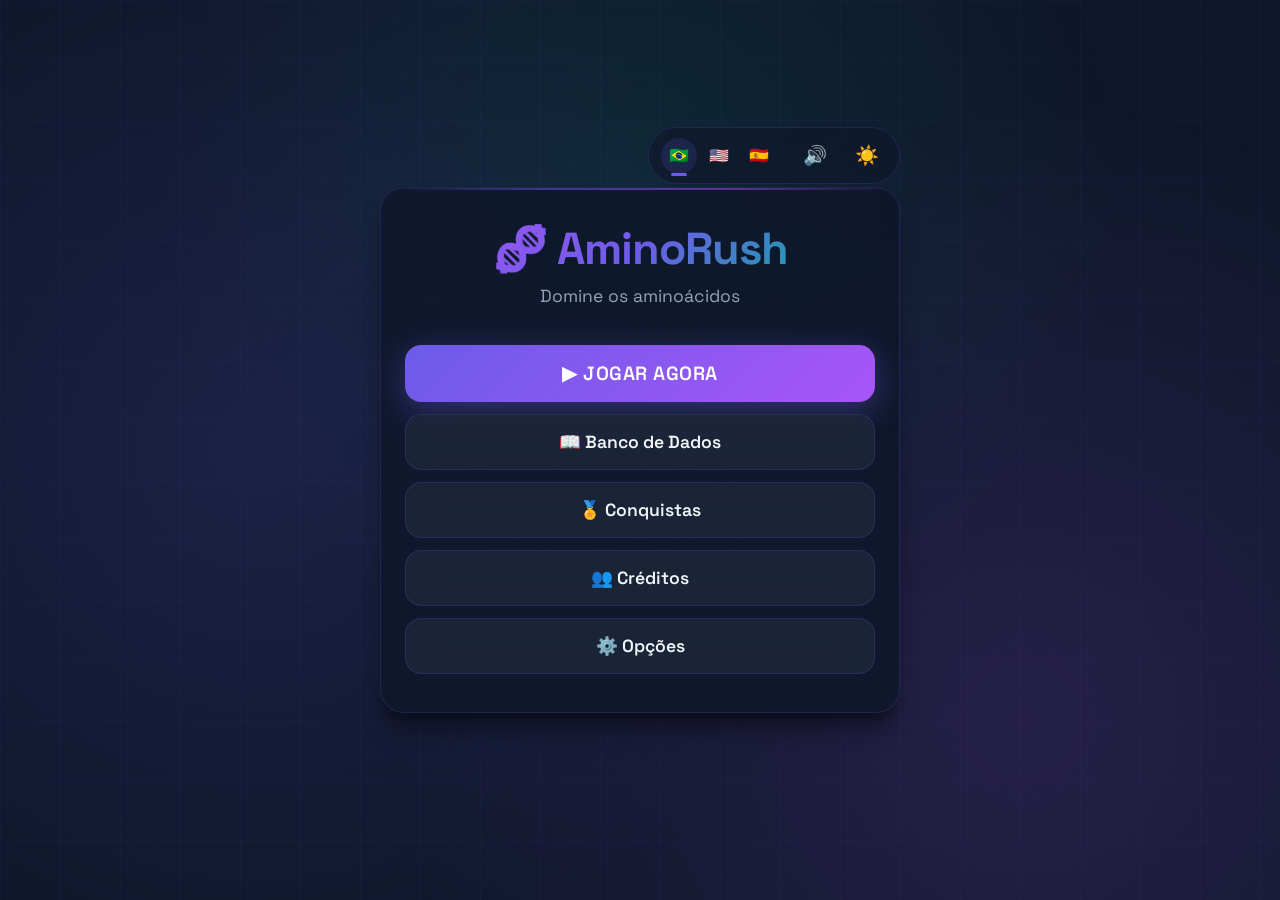
==== Aminorush.html @ 1cd0d172 "Add files via upload" ====
<!DOCTYPE html>
<html lang="pt-BR" data-theme="dark">
<head>
	<meta charset="UTF-8">
	<meta name="viewport" content="width=device-width, initial-scale=1.0">
	<title>AminoRush - Ultimate Edition</title>
	<style>
    	@import url('https://fonts.googleapis.com/css2?family=Space+Grotesk:wght@300;400;500;600;700&family=JetBrains+Mono:wght@400;500;700&display=swap');

    	:root {
        	--blue: #6C5CE7;
        	--green: #00B894;
        	--red: #FF6B6B;
        	--purple: #A855F7;
        	--orange: #F59E0B;
        	--gray-light: #1E293B;
        	--gray: #94A3B8;
        	--dark: #F1F5F9;
        	--white: #0F172A;
        	--bg-grad-1: #0F172A;
        	--bg-grad-2: #1E1B4B;
        	--shadow: 0 4px 6px -1px rgba(0, 0, 0, 0.3), 0 2px 4px -2px rgba(0, 0, 0, 0.2);
        	--shadow-lg: 0 20px 25px -5px rgba(0, 0, 0, 0.4), 0 10px 10px -5px rgba(0, 0, 0, 0.3);
        	--radius: 24px;
        	--radius-sm: 16px;
        	--transition: all 0.3s cubic-bezier(0.4, 0, 0.2, 1);
        	--neon-glow: 0 0 20px rgba(108, 92, 231, 0.3);
    	}

    	[data-theme="light"] {
        	--gray-light: #F1F5F9;
        	--gray: #64748B;
        	--dark: #1E293B;
        	--white: #FFFFFF;
        	--bg-grad-1: #EFF6FF;
        	--bg-grad-2: #F5F3FF;
        	--shadow: 0 4px 6px -1px rgba(0, 0, 0, 0.1), 0 2px 4px -2px rgba(0, 0, 0, 0.06);
        	--shadow-lg: 0 20px 25px -5px rgba(0, 0, 0, 0.1), 0 10px 10px -5px rgba(0, 0, 0, 0.04);
        	--neon-glow: 0 0 20px rgba(108, 92, 231, 0.15);
    	}

    	* { margin: 0; padding: 0; box-sizing: border-box; }

    	body {
        	font-family: 'Space Grotesk', 'Inter', system-ui, sans-serif;
        	background: var(--bg-grad-1);
        	min-height: 100vh;
        	display: flex;
        	align-items: center;
        	justify-content: center;
        	padding: 20px;
        	color: var(--dark);
        	-webkit-tap-highlight-color: transparent;
        	user-select: none;
        	overflow-x: hidden;
        	transition: background 0.5s ease;
        	position: relative;
    	}

    	body::before {
        	content: '';
        	position: fixed;
        	top: 0; left: 0; width: 100%; height: 100%;
        	background:
            	radial-gradient(circle at 20% 50%, rgba(108, 92, 231, 0.15) 0%, transparent 50%),
            	radial-gradient(circle at 80% 80%, rgba(168, 85, 247, 0.15) 0%, transparent 50%),
            	radial-gradient(circle at 50% 20%, rgba(0, 184, 148, 0.1) 0%, transparent 50%);
        	z-index: -1;
        	transform: translateZ(0);
    	}

    	.bg-pattern {
        	position: fixed;
        	top: 0; left: 0; width: 100%; height: 100%;
        	z-index: -1;
        	background-image:
            	linear-gradient(rgba(108, 92, 231, 0.05) 1px, transparent 1px),
            	linear-gradient(90deg, rgba(108, 92, 231, 0.05) 1px, transparent 1px);
        	background-size: 60px 60px;
        	animation: patternMove 20s linear infinite;
        	will-change: transform;
        	transform: translateZ(0);
    	}

    	@keyframes patternMove {
        	0% { transform: translate3d(0, 0, 0); }
        	100% { transform: translate3d(60px, 60px, 0); }
    	}

    	.container { width: 100%; max-width: 520px; position: relative; z-index: 1; }

    	.global-controls {
        	position: absolute; top: -60px; right: 0; display: flex; gap: 12px; z-index: 10; align-items: center;
        	-webkit-backdrop-filter: blur(16px);
        	backdrop-filter: blur(16px);
        	padding: 8px 12px; border-radius: 40px;
        	background: rgba(15, 23, 42, 0.6);
        	border: 1px solid rgba(108, 92, 231, 0.2);
        	transform: translateZ(0);
    	}

    	[data-theme="light"] .global-controls { background: rgba(255, 255, 255, 0.8); border: 1px solid rgba(108, 92, 231, 0.15); }
    	.lang-controls { display: flex; gap: 4px; margin-right: 6px; }

    	.ctrl-btn {
        	background: transparent; border: none; padding: 8px; border-radius: 50%;
        	cursor: pointer; font-size: 1.2rem; transition: var(--transition);
        	display: flex; align-items: center; justify-content: center; position: relative; color: var(--dark);
        	will-change: transform;
    	}

    	.ctrl-btn:hover { background: rgba(108, 92, 231, 0.2); transform: scale(1.1); }
    	.ctrl-btn:active { transform: scale(0.95); }
    	.lang-btn { font-size: 1rem; width: 36px; height: 36px; color: var(--gray); padding: 0; line-height: 1; border-radius: 50%; position: relative; }
    	.lang-btn.active { color: var(--blue); background: rgba(108, 92, 231, 0.15); font-weight: 700; }
    	.lang-btn.active::after {
        	content: ''; position: absolute; bottom: -2px; left: 50%; transform: translateX(-50%);
        	width: 16px; height: 3px; background: var(--blue); border-radius: 2px;
    	}

    	.screen { display: none; will-change: transform, opacity; }
    	.screen.active { display: block; animation: fadeSlideIn 0.4s cubic-bezier(0.16, 1, 0.3, 1) forwards; }

    	@keyframes fadeSlideIn {
        	from { opacity: 0; transform: translate3d(0, 30px, 0) scale(0.95); }
        	to { opacity: 1; transform: translate3d(0, 0, 0) scale(1); }
    	}

    	@keyframes pulse { 0%, 100% { transform: scale(1); } 50% { transform: scale(1.03); } }
    	@keyframes shake { 0%, 100% { transform: translateX(0); } 25% { transform: translateX(-8px); } 75% { transform: translateX(8px); } }
    	@keyframes popIn { 0% { transform: scale(0.8); opacity: 0; } 70% { transform: scale(1.05); } 100% { transform: scale(1); opacity: 1; } }
    	@keyframes comboFlash { 0%, 100% { transform: scale(1); filter: brightness(1); } 50% { transform: scale(1.2); filter: brightness(1.4); } }
    	@keyframes floatUp { 0% { opacity: 1; transform: translate3d(0, 0, 0) scale(1); } 100% { opacity: 0; transform: translate3d(0, -80px, 0) scale(1.5); } }
   	 
    	@keyframes dangerShake {
        	0%, 100% { transform: translate3d(0, 0, 0); }
        	20% { transform: translate3d(-2px, 2px, 0); }
        	40% { transform: translate3d(2px, -2px, 0); }
        	60% { transform: translate3d(-2px, -2px, 0); }
        	80% { transform: translate3d(2px, 2px, 0); }
    	}

    	.danger-mode {
        	animation: dangerShake 0.4s infinite !important;
        	border: 2px solid rgba(255, 107, 107, 0.5) !important;
        	box-shadow: 0 0 30px rgba(255, 107, 107, 0.4) !important;
    	}

    	@keyframes radarPulse {
        	0%, 100% { box-shadow: 0 0 15px var(--orange); border-color: var(--orange); }
        	50% { box-shadow: 0 0 30px var(--orange); border-color: #F59E0B; background: rgba(245, 158, 11, 0.2); }
    	}
    	.radar-glow {
        	animation: radarPulse 1s infinite !important;
        	border-color: var(--orange) !important;
        	color: var(--orange) !important;
        	z-index: 10;
    	}

    	.card {
        	background: rgba(15, 23, 42, 0.85);
        	-webkit-backdrop-filter: blur(16px);
        	backdrop-filter: blur(16px);
        	border: 1px solid rgba(108, 92, 231, 0.2);
        	border-radius: var(--radius);
        	padding: 32px 24px;
        	box-shadow: var(--shadow-lg);
        	text-align: center;
        	transition: var(--transition);
        	position: relative;
        	overflow: hidden;
        	transform: translateZ(0);
    	}

    	[data-theme="light"] .card { background: rgba(255, 255, 255, 0.85); border: 1px solid rgba(108, 92, 231, 0.1); }

    	.card::before {
        	content: ''; position: absolute; top: 0; left: 0; right: 0; height: 2px;
        	background: linear-gradient(90deg, transparent, var(--blue), var(--purple), transparent);
        	opacity: 0.5;
    	}

    	.card h1 {
        	font-size: 2.8rem; font-weight: 700; margin-bottom: 8px;
        	background: linear-gradient(135deg, #A855F7, #6C5CE7, #00B894);
        	-webkit-background-clip: text; -webkit-text-fill-color: transparent;
        	background-clip: text; letter-spacing: -1px;
    	}

    	.level-indicator {
        	display: inline-block; padding: 8px 20px; border-radius: 50px; font-weight: 700; font-size: 0.8rem;
        	margin-bottom: 16px; letter-spacing: 1px; text-transform: uppercase;
        	-webkit-backdrop-filter: blur(10px); backdrop-filter: blur(10px); border: 1px solid rgba(108, 92, 231, 0.3);
    	}

    	.btn {
        	display: inline-flex; flex-direction: column; align-items: center; justify-content: center; gap: 6px;
        	padding: 16px 24px; border: none; border-radius: var(--radius-sm); font-size: 1.1rem; font-weight: 600;
        	cursor: pointer; transition: var(--transition); width: 100%; margin: 6px 0; color: #fff;
        	position: relative; overflow: hidden; font-family: 'Space Grotesk', sans-serif;
        	will-change: transform, box-shadow;
    	}

    	.btn::before {
        	content: ''; position: absolute; top: 50%; left: 50%; width: 150%; padding-top: 150%;
        	border-radius: 50%; background: rgba(255, 255, 255, 0.15);
        	transform: translate(-50%, -50%) scale(0); opacity: 0;
        	transition: transform 0.4s ease-out, opacity 0.4s ease-out;
        	pointer-events: none;
    	}
    	.btn:active::before { transform: translate(-50%, -50%) scale(1); opacity: 1; transition: 0s; }
    	.btn:active { transform: scale(0.97); }

    	.btn-primary { background: linear-gradient(135deg, #6C5CE7, #A855F7); box-shadow: 0 8px 32px rgba(108, 92, 231, 0.4); font-size: 1.2rem; flex-direction: row; letter-spacing: 0.5px; }
    	.btn-primary:hover { box-shadow: 0 12px 40px rgba(108, 92, 231, 0.6); transform: translateY(-2px); }

    	.btn-secondary { background: rgba(30, 41, 59, 0.8); -webkit-backdrop-filter: blur(16px); backdrop-filter: blur(16px); color: var(--dark); border: 1px solid rgba(108, 92, 231, 0.2); flex-direction: row; }
    	[data-theme="light"] .btn-secondary { background: rgba(241, 245, 249, 0.8); border: 1px solid rgba(108, 92, 231, 0.15); }
    	.btn-secondary:hover { border-color: var(--blue); background: rgba(108, 92, 231, 0.1); box-shadow: var(--neon-glow); }

    	.btn-danger-outline { background: rgba(30, 41, 59, 0.6); -webkit-backdrop-filter: blur(16px); backdrop-filter: blur(16px); color: #FF6B6B; border: 1px solid rgba(255, 107, 107, 0.2); flex-direction: row; }
    	[data-theme="light"] .btn-danger-outline { background: rgba(241, 245, 249, 0.8); border: 1px solid rgba(255, 107, 107, 0.2); }
    	.btn-danger-outline:hover { border-color: #FF6B6B; background: rgba(255, 107, 107, 0.1); box-shadow: 0 0 20px rgba(255, 107, 107, 0.2); transform: translateY(-2px); }

    	.btn-success { background: linear-gradient(135deg, #00B894, #00A381); box-shadow: 0 8px 32px rgba(0, 184, 148, 0.4); flex-direction: row; }
    	.btn-success:hover { box-shadow: 0 12px 40px rgba(0, 184, 148, 0.6); transform: translateY(-2px); }

    	.btn-small { padding: 12px 24px; font-size: 0.9rem; max-width: 200px; flex-direction: row; }
   	 
    	.btn-mode-nom { background: linear-gradient(135deg, #38bdf8, var(--blue)); box-shadow: 0 8px 32px rgba(108, 92, 231, 0.4); }
    	.btn-mode-prop { background: linear-gradient(135deg, #4ade80, var(--green)); box-shadow: 0 8px 32px rgba(34, 197, 94, 0.4); }
    	.btn-mode-struc { background: linear-gradient(135deg, #A855F7, #D946EF); box-shadow: 0 8px 32px rgba(168, 85, 247, 0.4); }
    	.btn-mode-mixed { background: linear-gradient(135deg, #F59E0B, #D97706); box-shadow: 0 8px 32px rgba(245, 158, 11, 0.4); }
    	.btn-mode-arcade { background: linear-gradient(135deg, #FF6B6B, #E11D48); box-shadow: 0 8px 32px rgba(225, 29, 72, 0.4); }
   	 
    	.mode-desc { font-size: 0.75rem; font-weight: 400; opacity: 0.8; letter-spacing: 0.3px; }

    	.btn-grid { display: grid; grid-template-columns: 1fr 1fr; gap: 12px; margin-top: 16px; }
    	.btn-grid .btn {
        	padding: 18px 12px; font-size: 1rem; border: 1px solid rgba(108, 92, 231, 0.2);
        	background: rgba(30, 41, 59, 0.6); -webkit-backdrop-filter: blur(10px); backdrop-filter: blur(10px);
        	color: var(--dark); box-shadow: none; word-break: break-word; flex-direction: row;
    	}
    	[data-theme="light"] .btn-grid .btn { background: rgba(241, 245, 249, 0.8); border: 1px solid rgba(108, 92, 231, 0.1); }
    	.btn-grid .btn:hover:not(:disabled) { border-color: var(--blue); background: rgba(108, 92, 231, 0.15); box-shadow: var(--neon-glow); transform: translateY(-2px); }
    	.btn-grid .btn.correct { background: rgba(0, 184, 148, 0.2); border-color: var(--green); color: #00B894; animation: popIn 0.3s ease; box-shadow: 0 0 20px rgba(0, 184, 148, 0.4); }
    	.btn-grid .btn.wrong { background: rgba(255, 107, 107, 0.2); border-color: var(--red); color: #FF6B6B; animation: shake 0.5s ease; box-shadow: 0 0 20px rgba(255, 107, 107, 0.3); }
    	.btn-grid .btn:disabled { opacity: 0.5; cursor: not-allowed; pointer-events: none; }
    	.btn-grid .btn.hidden-option { visibility: hidden; opacity: 0; pointer-events: none; }

    	.powerups-container { display: flex; gap: 12px; justify-content: center; margin-top: 20px; padding-top: 16px; border-top: 1px solid rgba(108, 92, 231, 0.15); }
    	.btn-powerup {
        	background: rgba(30, 41, 59, 0.6); -webkit-backdrop-filter: blur(10px); backdrop-filter: blur(10px);
        	border: 1px solid rgba(108, 92, 231, 0.2); border-radius: 50px; padding: 10px 20px; font-size: 0.9rem;
        	font-weight: 600; color: var(--dark); cursor: pointer; transition: var(--transition);
        	display: flex; align-items: center; gap: 8px; font-family: 'Space Grotesk', sans-serif; will-change: transform;
    	}
    	[data-theme="light"] .btn-powerup { background: rgba(241, 245, 249, 0.8); }
    	.btn-powerup:hover:not(:disabled) { transform: translateY(-2px); border-color: var(--blue); box-shadow: var(--neon-glow); }
    	.btn-powerup:disabled { opacity: 0.3; cursor: not-allowed; filter: grayscale(1); }
    	.freeze-active { background: rgba(108, 92, 231, 0.2) !important; border-color: #6C5CE7 !important; color: #6C5CE7 !important; animation: pulse 1.5s infinite; }

    	.floating-score {
        	position: absolute; color: var(--green); font-weight: 900; font-size: 2rem; pointer-events: none;
        	animation: floatUp 1s ease-out forwards; z-index: 1000; text-shadow: 0 0 20px rgba(0, 184, 148, 0.6); font-family: 'JetBrains Mono', monospace;
        	will-change: transform, opacity;
    	}

    	.top-bar { display: flex; justify-content: space-between; align-items: center; margin-bottom: 20px; gap: 8px; }
    	.stat-pill {
        	display: flex; align-items: center; gap: 8px; background: rgba(30, 41, 59, 0.6);
        	-webkit-backdrop-filter: blur(10px); backdrop-filter: blur(10px); padding: 10px 18px; border-radius: 50px;
        	font-weight: 600; font-size: 0.9rem; color: var(--dark); border: 1px solid rgba(108, 92, 231, 0.15); font-family: 'Space Grotesk', sans-serif;
    	}
    	[data-theme="light"] .stat-pill { background: rgba(241, 245, 249, 0.8); }
    	.stat-pill.timer.urgent { color: var(--red); animation: pulse 0.8s ease infinite; background: rgba(255, 107, 107, 0.15); border-color: rgba(255, 107, 107, 0.4); }
    	.stat-pill.score { color: #6C5CE7; }
    	.stat-pill.combo { color: #F59E0B; }
    	.stat-pill.lives { color: #FF6B6B; }

    	.timer-bar-container { width: 100%; height: 6px; background: rgba(30, 41, 59, 0.6); border-radius: 50px; margin-bottom: 24px; overflow: hidden; border: 1px solid rgba(108, 92, 231, 0.1); }
   	 
    	.timer-bar-fill {
        	height: 100%; width: 100%; border-radius: 50px; position: relative; transform-origin: left center;
        	transition: transform 0.1s linear, background 0.3s ease; will-change: transform;
        	background: linear-gradient(90deg, #00B894, #00A381); box-shadow: 0 0 15px rgba(0, 184, 148, 0.5);
    	}
    	.timer-bar-fill::after {
        	content: ''; position: absolute; top: 0; right: 0; width: 20px; height: 100%;
        	background: rgba(255, 255, 255, 0.3); border-radius: 50px;
    	}
   	 
    	.timer-warn { background: linear-gradient(90deg, #F59E0B, #D97706); box-shadow: 0 0 15px rgba(245, 158, 11, 0.5); }
    	.timer-danger { background: linear-gradient(90deg, #FF6B6B, #EF4444); box-shadow: 0 0 15px rgba(255, 107, 107, 0.5); }
    	.timer-frozen { background: linear-gradient(90deg, #6C5CE7, #A855F7); box-shadow: 0 0 15px rgba(108, 92, 231, 0.5); animation: pulse 1.5s infinite; }

    	.question-text { font-size: 1.3rem; font-weight: 600; margin-bottom: 20px; line-height: 1.5; min-height: 80px; display: flex; align-items: center; justify-content: center; text-align: center; color: var(--dark); }
   	 
    	/* Estilos do Modo Codon Blitz */
    	.arcade-sequence { display: flex; gap: 8px; justify-content: center; margin-bottom: 24px; flex-wrap: wrap; }
    	.seq-item {
        	background: rgba(30, 41, 59, 0.6); border: 2px solid rgba(108, 92, 231, 0.2);
        	padding: 6px 16px; border-radius: 8px; font-family: 'JetBrains Mono', monospace; font-weight: bold;
        	color: var(--gray); transition: var(--transition);
        	display: flex; flex-direction: column; align-items: center; gap: 2px;
    	}
    	[data-theme="light"] .seq-item { background: rgba(241, 245, 249, 0.8); }
    	.seq-item.active { border-color: var(--orange); color: var(--orange); box-shadow: 0 0 15px rgba(245, 158, 11, 0.4); transform: scale(1.1); }
    	.seq-item.completed { border-color: var(--green); color: var(--green); opacity: 0.7; transform: scale(0.95); }
   	 
    	.seq-tres { font-size: 1.1rem; }
    	.seq-uma { font-size: 0.75rem; opacity: 0.6; }

    	.arcade-grid { display: grid; grid-template-columns: repeat(3, 1fr); gap: 8px; }
    	.arcade-grid .btn { padding: 12px 8px; font-size: 0.9rem; }

    	.feedback-overlay { position: fixed; top: 0; left: 0; width: 100%; height: 100%; pointer-events: none; z-index: 100; display: flex; align-items: center; justify-content: center; }
    	.feedback-text { font-size: 5rem; font-weight: 900; animation: popIn 0.4s cubic-bezier(0.34, 1.56, 0.64, 1); text-shadow: 0 0 40px rgba(108, 92, 231, 0.5); will-change: transform; }
    	.feedback-text.timeout { color: var(--red); font-size: 2rem; background: rgba(15, 23, 42, 0.9); -webkit-backdrop-filter: blur(16px); backdrop-filter: blur(16px); padding: 16px 32px; border-radius: 16px; box-shadow: var(--shadow-lg); border: 2px solid rgba(255, 107, 107, 0.5); text-align: center; }

    	.result-detail { display: flex; justify-content: space-around; margin: 24px 0; flex-wrap: wrap; gap: 12px; }
    	.result-detail-item .value { font-size: 2rem; font-weight: 700; color: #6C5CE7; font-family: 'JetBrains Mono', monospace; }
    	.result-detail-item .label { font-size: 0.8rem; color: var(--gray); text-transform: uppercase; letter-spacing: 1px; }

    	.study-card { background: rgba(15, 23, 42, 0.85); -webkit-backdrop-filter: blur(16px); backdrop-filter: blur(16px); border: 1px solid rgba(108, 92, 231, 0.2); border-radius: var(--radius); padding: 28px 24px; box-shadow: var(--shadow-lg); text-align: center; border-top: 4px solid var(--amino-color, #6C5CE7); transform: translateZ(0); }
    	[data-theme="light"] .study-card { background: rgba(255, 255, 255, 0.85); }
    	.study-card .aa-name { font-size: 2.2rem; font-weight: 700; margin-bottom: 4px; letter-spacing: -0.5px; }
    	.study-card .aa-codes { font-size: 1.3rem; color: var(--blue); font-weight: 600; margin-bottom: 8px; font-family: 'JetBrains Mono', monospace; }
    	.aa-group { display: inline-block; padding: 8px 20px; border-radius: 50px; font-weight: 700; font-size: 0.9rem; margin-bottom: 12px; color: #fff; letter-spacing: 0.5px; }
   	 
    	.study-details { text-align: left; margin: 16px 0; background: rgba(30, 41, 59, 0.4); padding: 16px; border-radius: var(--radius-sm); border: 1px solid rgba(108, 92, 231, 0.1); }
    	[data-theme="light"] .study-details { background: rgba(241, 245, 249, 0.5); }
    	.study-details ul { list-style: none; padding: 0; margin: 0; }
    	.study-details li { margin-bottom: 12px; color: var(--gray); font-size: 0.9rem; line-height: 1.4; }
    	.study-details li:last-child { margin-bottom: 0; }
    	.study-details strong { color: var(--dark); }

    	.tag-apolar { background: linear-gradient(135deg, #64748B, #475569); } .tag-polar { background: linear-gradient(135deg, #0D9488, #0F766E); } .tag-acid { background: linear-gradient(135deg, #C026D3, #A21CAF); } .tag-basic { background: linear-gradient(135deg, #3B82F6, #2563EB); } .tag-aromatic { background: linear-gradient(135deg, #7C3AED, #6D28D9); }
   	 
    	.study-card .aa-tip { background: rgba(245, 158, 11, 0.1); border-left: 4px solid #F59E0B; padding: 12px 16px; border-radius: 0 var(--radius-sm) var(--radius-sm) 0; font-size: 0.9rem; margin-top: 12px; text-align: left; -webkit-backdrop-filter: blur(10px); backdrop-filter: blur(10px); }
   	 
    	.review-item { background: rgba(30, 41, 59, 0.6); -webkit-backdrop-filter: blur(10px); backdrop-filter: blur(10px); border-radius: var(--radius-sm); padding: 16px; margin: 8px 0; text-align: left; border: 1px solid rgba(108, 92, 231, 0.1); }
    	[data-theme="light"] .review-item { background: rgba(241, 245, 249, 0.8); }

    	.toast-container { position: fixed; top: 20px; right: 20px; display: flex; flex-direction: column; gap: 10px; z-index: 9999; pointer-events: none; }
    	.toast { pointer-events: auto; background: rgba(15, 23, 42, 0.9); -webkit-backdrop-filter: blur(20px); backdrop-filter: blur(20px); border-left: 4px solid #F59E0B; padding: 14px 20px; border-radius: 12px; box-shadow: var(--shadow-lg); display: flex; align-items: center; gap: 12px; transform: translateX(120%); animation: slideInRight 0.5s cubic-bezier(0.16, 1, 0.3, 1) forwards; border: 1px solid rgba(245, 158, 11, 0.3); will-change: transform; }
    	[data-theme="light"] .toast { background: rgba(255, 255, 255, 0.9); }
    	@keyframes slideInRight { to { transform: translateX(0); } }
    	@keyframes fadeOutRight { to { opacity: 0; transform: translateX(120%); } }
    	.toast-icon { font-size: 2rem; }
    	.toast-content h4 { margin-bottom: 2px; color: var(--dark); font-size: 0.95rem; font-weight: 700; }
    	.toast-content p { color: var(--gray); font-size: 0.8rem; margin: 0; }

    	.achievements-grid { display: grid; grid-template-columns: repeat(2, 1fr); gap: 12px; margin: 20px 0; max-height: 400px; overflow-y: auto; padding: 4px; }
    	.achievements-grid::-webkit-scrollbar { width: 4px; } .achievements-grid::-webkit-scrollbar-track { background: transparent; } .achievements-grid::-webkit-scrollbar-thumb { background: var(--blue); border-radius: 2px; }
    	.achiev-card { background: rgba(30, 41, 59, 0.6); -webkit-backdrop-filter: blur(10px); backdrop-filter: blur(10px); border: 1px solid rgba(108, 92, 231, 0.1); border-radius: var(--radius-sm); padding: 16px 12px; text-align: center; display: flex; flex-direction: column; align-items: center; justify-content: center; gap: 8px; transition: var(--transition); position: relative; }
    	[data-theme="light"] .achiev-card { background: rgba(241, 245, 249, 0.8); }
    	.achiev-card.locked { opacity: 0.4; filter: grayscale(1); border: 1px dashed rgba(108, 92, 231, 0.2); }
    	.achiev-card.unlocked { border-color: rgba(245, 158, 11, 0.5); box-shadow: 0 0 20px rgba(245, 158, 11, 0.2); }
    	.achiev-icon { font-size: 2.5rem; }
    	.achiev-title { font-size: 0.95rem; font-weight: 700; color: var(--dark); }
    	.achiev-desc { font-size: 0.75rem; color: var(--gray); line-height: 1.3; }
    	.achiev-date { font-size: 0.7rem; color: var(--blue); margin-top: 4px; font-weight: 600; background: rgba(108, 92, 231, 0.1); padding: 4px 10px; border-radius: 12px; display: inline-block; font-family: 'JetBrains Mono', monospace; }

    	#confettiCanvas { position: fixed; top: 0; left: 0; width: 100%; height: 100%; pointer-events: none; z-index: 200; }
	</style>
</head>
<body>
	<div class="bg-pattern"></div>

	<div class="container">
    	<!-- Controles Globais -->
    	<div class="global-controls">
        	<div class="lang-controls">
            	<button class="ctrl-btn lang-btn active" onclick="setLanguage('pt')" id="btn-pt" title="Português">🇧🇷</button>
            	<button class="ctrl-btn lang-btn" onclick="setLanguage('en')" id="btn-en" title="English">🇺🇸</button>
            	<button class="ctrl-btn lang-btn" onclick="setLanguage('es')" id="btn-es" title="Español">🇪🇸</button>
        	</div>
        	<button class="ctrl-btn" id="soundBtn" onclick="toggleSound()">🔊</button>
        	<button class="ctrl-btn" id="themeBtn" onclick="toggleTheme()">☀️</button>
    	</div>

    	<!-- Tela Inicial -->
    	<div class="screen active" id="homeScreen">
        	<div class="card">
            	<h1>🧬 AminoRush</h1>
            	<p style="color:var(--gray); margin-bottom: 32px; font-size: 1.1rem;" data-i18n="subtitle">Domine os aminoácidos</p>
            	<button type="button" class="btn btn-primary" onclick="showScreen('modeScreen')"><span data-i18n="btnPlay">▶ JOGAR AGORA</span></button>
            	<button type="button" class="btn btn-secondary" onclick="showStudy()"><span data-i18n="btnStudy">📖 Banco de Dados</span></button>
            	<button type="button" class="btn btn-secondary" onclick="showAchievementsScreen()"><span data-i18n="btnAchiev">🏅 Conquistas</span></button>
            	<button type="button" class="btn btn-secondary" onclick="showScreen('creditsScreen')"><span data-i18n="btnCredits">👥 Créditos</span></button>
            	<button type="button" class="btn btn-secondary" onclick="showOptionsScreen()"><span data-i18n="btnOptions">⚙️ Opções</span></button>
        	</div>
    	</div>

    	<!-- Tela de Opções -->
    	<div class="screen" id="optionsScreen">
        	<div class="card" style="padding: 24px 20px;">
            	<h2 style="margin-bottom: 8px; font-size: 1.5rem;" data-i18n="optionsTitle">⚙️ Opções</h2>
            	<p style="color:var(--gray); font-size: 0.9rem; margin-bottom: 24px;" data-i18n="optionsDesc">Salve ou restaure seu progresso.</p>
           	 
            	<button type="button" class="btn btn-primary" onclick="exportData()"><span data-i18n="btnExport">💾 Exportar Save</span></button>
           	 
            	<label for="importFile" class="btn btn-secondary" style="cursor: pointer; margin-top: 12px; margin-bottom: 12px;">
                	<span data-i18n="btnImport">📂 Importar Save</span>
            	</label>
            	<input type="file" id="importFile" accept=".json" style="display: none;" onchange="importData(event)">

            	<button type="button" class="btn btn-danger-outline" style="margin-bottom: 12px;" onclick="resetAchievements()">
                	<span data-i18n="btnReset">🗑️ Zerar Conquistas</span>
            	</button>

            	<button type="button" class="btn btn-secondary btn-small" style="margin-top: 20px;" onclick="goHome()"><span data-i18n="btnBack">◀ Voltar</span></button>
        	</div>
    	</div>

    	<!-- Tela de Conquistas -->
    	<div class="screen" id="achievementsScreen">
        	<div class="card" style="padding: 24px 20px;">
            	<h2 style="margin-bottom: 8px; font-size: 1.5rem;" data-i18n="achievTitle">🏅 Galeria de Honra</h2>
            	<p style="color:var(--gray); font-size: 0.9rem;" data-i18n="achievSubtitle">Desbloqueie medalhas jogando!</p>
            	<div class="achievements-grid" id="achievementsGrid"></div>
            	<button type="button" class="btn btn-secondary btn-small" style="margin-top: 20px;" onclick="goHome()"><span data-i18n="btnBack">◀ Voltar</span></button>
        	</div>
    	</div>

    	<!-- Tela de Créditos (Em Construção) -->
    	<div class="screen" id="creditsScreen">
        	<div class="card" style="padding: 24px 20px;">
            	<h2 style="margin-bottom: 8px; font-size: 1.5rem;" data-i18n="btnCredits">👥 Créditos</h2>
            	<div style="padding: 60px 0; border: 2px dashed rgba(108, 92, 231, 0.2); border-radius: var(--radius-sm); margin: 20px 0; background: rgba(0,0,0,0.1);">
                	<h3 style="color: var(--orange); font-size: 1.5rem; font-weight: 700; animation: pulse 2s infinite;" data-i18n="underConstruction">🚧 EM CONSTRUÇÃO 🚧</h3>
            	</div>
            	<button type="button" class="btn btn-secondary btn-small" style="margin-top: 20px;" onclick="goHome()"><span data-i18n="btnBack">◀ Voltar</span></button>
        	</div>
    	</div>

    	<!-- Tela de Seleção de Modo -->
    	<div class="screen" id="modeScreen">
        	<div class="card" style="padding: 24px 20px;">
            	<h2 style="margin-bottom: 20px; font-size: 1.5rem;" data-i18n="modeTitle">Escolha o seu Foco</h2>
            	<button type="button" class="btn btn-mode-nom" onclick="selectMode('nom')"><span data-i18n="m1Title">1️⃣ Nomenclatura</span><span class="mode-desc" data-i18n="m1Desc">Apenas siglas e nomes</span></button>
            	<button type="button" class="btn btn-mode-prop" onclick="selectMode('prop')"><span data-i18n="m2Title">2️⃣ Propriedades</span><span class="mode-desc" data-i18n="m2Desc">Grupos e características químicas</span></button>
            	<button type="button" class="btn btn-mode-struc" onclick="selectMode('struc')"><span data-i18n="m3Title">3️⃣ Estrutura & Bioquímica</span><span class="mode-desc" data-i18n="m3Desc">Fórmulas e dicas complexas</span></button>
            	<button type="button" class="btn btn-mode-mixed" onclick="selectMode('mixed')"><span data-i18n="m4Title">🏆 Modo Completo</span><span class="mode-desc" data-i18n="m4Desc">Todos os temas misturados!</span></button>
           	 
            	<button type="button" class="btn btn-mode-arcade" onclick="startArcade()"><span data-i18n="btnArcade">🕹️ Codon Blitz</span><span class="mode-desc" data-i18n="arcadeDesc">Corrida de Síntese Peptídica</span></button>

            	<button type="button" class="btn btn-secondary btn-small" style="margin-top: 20px;" onclick="goHome()"><span data-i18n="btnBack">◀ Voltar</span></button>
        	</div>
    	</div>

    	<!-- Tela de Estudo -->
    	<div class="screen" id="studyScreen">
        	<div class="study-card" id="studyCard">
            	<div class="aa-group" id="studyGroup"></div>
            	<div class="aa-name" id="studyName"></div>
            	<div class="aa-codes" id="studyCodes"></div>
           	 
            	<div class="study-details" id="studyDetails"></div>
           	 
            	<div class="aa-tip" id="studyTip"></div>
            	<div style="display: flex; gap: 12px; justify-content: center; margin-top: 20px;">
                	<button type="button" class="btn btn-secondary btn-small" onclick="prevCard()">◀</button>
                	<button type="button" class="btn btn-secondary btn-small" onclick="nextCard()">▶</button>
            	</div>
            	<button type="button" class="btn btn-secondary btn-small" style="margin-top:12px; width:100%" onclick="goHome()"><span data-i18n="studyBack">🏠 Voltar</span></button>
        	</div>
    	</div>

    	<!-- Tela de Jogo Normal -->
    	<div class="screen" id="gameScreen">
        	<div class="card" id="gameCard" style="padding: 20px;">
            	<div class="level-indicator" id="levelIndicator">MODO: CARREGANDO...</div>
            	<div class="top-bar">
                	<div class="stat-pill timer" id="timerPill">⏱ <span id="timerDisplay">20</span>s</div>
                	<div class="stat-pill score">⭐ <span id="scoreDisplay">0</span></div>
                	<div class="stat-pill combo" id="comboPill">🔥 x<span id="comboDisplay">1</span></div>
            	</div>
            	<div class="timer-bar-container">
                	<div class="timer-bar-fill timer-safe" id="timerBar"></div>
            	</div>
            	<div class="question-text" id="questionText"></div>
            	<div class="btn-grid" id="optionsGrid"></div>
           	 
            	<div class="powerups-container">
                	<button type="button" class="btn-powerup" id="btnFiftyFifty" onclick="useFiftyFifty()"><span data-i18n="btn5050">⚖️ 50/50</span></button>
                	<button type="button" class="btn-powerup" id="btnFreeze" onclick="useFreeze()"><span data-i18n="btnFreeze">❄️ Congelar</span></button>
            	</div>

            	<div style="display: flex; gap: 10px; margin-top: 16px;">
                	<button type="button" class="btn btn-secondary btn-small" onclick="goHome()" style="flex:1; margin:0;"><span data-i18n="btnMenu">🏠 Menu</span></button>
                	<button type="button" class="btn btn-secondary btn-small" onclick="restartMode()" style="flex:1; margin:0;"><span data-i18n="btnRestart">🔄 Reiniciar</span></button>
            	</div>
        	</div>
    	</div>

    	<!-- Tela do MODO CODON BLITZ (Arcade) -->
    	<div class="screen" id="arcadeScreen">
        	<div class="card" id="arcadeCard" style="padding: 20px;">
            	<div class="level-indicator" id="arcadeLevelDisplay" style="background: rgba(225, 29, 72, 0.15); color: #FF6B6B;">NÍVEL 1</div>
            	<div class="top-bar">
                	<div class="stat-pill timer" id="arcadeTimerPill">⏱ <span id="arcadeTimerDisplay">15</span>s</div>
                	<div class="stat-pill score">⭐ <span id="arcadeScoreDisplay">0</span></div>
                	<div class="stat-pill lives">❤️ <span id="arcadeLivesDisplay">3</span></div>
            	</div>
            	<div class="timer-bar-container">
                	<div class="timer-bar-fill timer-safe" id="arcadeTimerBar"></div>
            	</div>
           	 
            	<div class="arcade-sequence" id="arcadeSequenceBox"></div>
            	<div class="arcade-grid btn-grid" id="arcadeGrid"></div>

            	<div class="powerups-container">
                	<button type="button" class="btn-powerup" id="btnArcadeRadar" onclick="useArcadeRadar()"><span data-i18n="btnRadar">🔍 Radar</span></button>
                	<button type="button" class="btn-powerup" id="btnArcadeFreeze" onclick="useArcadeFreeze()"><span data-i18n="btnFreeze">❄️ Congelar</span></button>
            	</div>

            	<div style="display: flex; gap: 10px; margin-top: 16px;">
                	<button type="button" class="btn btn-secondary btn-small" onclick="goHome()" style="flex:1; margin:0;"><span data-i18n="btnMenu">🏠 Menu</span></button>
                	<button type="button" class="btn btn-secondary btn-small" onclick="startArcade()" style="flex:1; margin:0;"><span data-i18n="btnRestart">🔄 Reiniciar</span></button>
            	</div>
        	</div>
    	</div>

    	<!-- Tela de Resultado -->
    	<div class="screen" id="resultScreen">
        	<div class="card result-card">
            	<h2 style="font-size:1.8rem" id="resultTitle" data-i18n="resultTitle">🏁 Fim da Rodada!</h2>
            	<div style="font-size: 3.5rem; font-weight: 700; margin: 16px 0; color:#6C5CE7; font-family: 'JetBrains Mono', monospace;" id="resultScore">0</div>
            	<p style="color:var(--gray)" data-i18n="resultPoints">pontos</p>
            	<div class="result-detail">
                	<div class="result-detail-item"><div class="value" id="resultAccuracy">0%</div><div class="label" id="resultAccLabel" data-i18n="resultAcc">Precisão</div></div>
                	<div class="result-detail-item" id="comboDetailItem"><div class="value" id="resultMaxCombo">0</div><div class="label" data-i18n="resultCombo">Máx Combo</div></div>
            	</div>
            	<button type="button" class="btn btn-primary" onclick="reviewErrors()" id="reviewBtn"><span data-i18n="btnReview">📝 Revisar Erros</span> (<span id="errorCount">0</span>)</button>
            	<button type="button" class="btn btn-success" onclick="restartMode()"><span data-i18n="btnTryAgain">🔄 Jogar Novamente</span></button>
            	<button type="button" class="btn btn-secondary" onclick="goHome()"><span data-i18n="btnHome">🏠 Menu Inicial</span></button>
        	</div>
    	</div>

    	<!-- Tela de Revisão -->
    	<div class="screen" id="reviewScreen">
        	<div class="card">
            	<h2 data-i18n="reviewTitle">📝 Revisar Erros</h2>
            	<div id="reviewList" style="max-height: 400px; overflow-y: auto; margin: 16px 0;"></div>
           	 
            	<button type="button" class="btn btn-secondary" style="margin-bottom: 12px;" onclick="showScreen('resultScreen')"><span data-i18n="btnBackResults">◀ Voltar aos Resultados</span></button>
           	 
            	<button type="button" class="btn btn-primary" onclick="restartMode()"><span data-i18n="btnTryAgain">🔄 Tentar Novamente</span></button>
            	<button type="button" class="btn btn-secondary" onclick="goHome()"><span data-i18n="btnHome">🏠 Menu Inicial</span></button>
        	</div>
    	</div>
	</div>

	<div class="toast-container" id="toastContainer"></div>
	<canvas id="confettiCanvas"></canvas>
	<div class="feedback-overlay" id="feedbackOverlay"></div>

	<script>
    	// ==================== TRADUÇÕES DE INTERFACE (i18n) ====================
    	const t = {
        	pt: {
            	subtitle: "Domine os aminoácidos", btnPlay: "▶ JOGAR AGORA", btnStudy: "📖 Banco de Dados", btnAchiev: "🏅 Conquistas", btnOptions: "⚙️ Opções", btnCredits: "👥 Créditos",
            	optionsTitle: "⚙️ Opções", optionsDesc: "Salve ou restaure seu progresso.", btnExport: "💾 Exportar Save", btnImport: "📂 Importar Save",
            	btnReset: "🗑️ Zerar Conquistas", confirmReset: "Tem certeza que deseja apagar todas as suas conquistas? Esta ação não pode ser desfeita.", resetSuccess: "Conquistas zeradas com sucesso.",
            	sysSuccess: "Sucesso!", sysError: "Erro!", importSuccess: "Progresso restaurado.", importError: "Arquivo de save inválido.", exportSuccess: "Arquivo salvo com sucesso.",
            	modeTitle: "Escolha o seu Foco", m1Title: "1️⃣ Nomenclatura", m1Desc: "Apenas siglas e nomes", m2Title: "2️⃣ Propriedades", m2Desc: "Grupos e características químicas",
            	m3Title: "3️⃣ Estrutura & Bioquímica", m3Desc: "Fórmulas e dicas complexas", m4Title: "🏆 Modo Completo", m4Desc: "Todos os temas misturados!",
            	btnArcade: "🕹️ Codon Blitz", arcadeDesc: "Corrida de Síntese Peptídica",
            	btnBack: "◀ Voltar", studyBack: "🏠 Voltar", btnBackResults: "◀ Voltar aos Resultados", achievTitle: "🏅 Galeria de Honra", achievSubtitle: "Desbloqueie medalhas jogando!",
            	btnMenu: "🏠 Menu", btnRestart: "🔄 Reiniciar", btn5050: "⚖️ 50/50", btnRadar: "🔍 Radar", btnFreeze: "❄️ Congelar", btnReview: "📝 Revisar Erros",
            	resultTitle: "🏁 Fim da Rodada!", resultPoints: "pontos", resultAcc: "Precisão", resultCombo: "Máx Combo", reviewTitle: "📝 Revisar Erros", btnTryAgain: "🔄 Tentar Novamente", btnHome: "🏠 Menu Inicial",
            	studyTipPrefix: "💡 <strong>Dica Clássica:</strong><br>", levelNom: "MODO: NOMENCLATURA", levelProp: "MODO: PROPRIEDADES", levelStruc: "MODO: ESTRUTURA E BIOQUÍMICA", levelMixed: "MODO: DESAFIO COMPLETO",
            	timeout: "⏳ TEMPO ESGOTADO!", toastTitle: "Conquista Desbloqueada!", yourAnswer: "Sua resposta", correctAnswer: "Correta", formula: "Fórmula", levelLabel: "NÍVEL",
            	blitzComplete: "🏆 Codon Blitz Concluído!", underConstruction: "🚧 EM CONSTRUÇÃO 🚧",
            	lblClass: "Classificação", lblFormula: "Fórmula Molecular", lblCodon: "Códon Genético", lblMass: "Massa Molar", lblProps: "Características"
        	},
        	en: {
            	subtitle: "Master the amino acids", btnPlay: "▶ PLAY NOW", btnStudy: "📖 Database", btnAchiev: "🏅 Achievements", btnOptions: "⚙️ Options", btnCredits: "👥 Credits",
            	optionsTitle: "⚙️ Options", optionsDesc: "Save or restore your progress.", btnExport: "💾 Export Save", btnImport: "📂 Import Save",
            	btnReset: "🗑️ Reset Achievements", confirmReset: "Are you sure you want to delete all your achievements? This action cannot be undone.", resetSuccess: "Achievements reset successfully.",
            	sysSuccess: "Success!", sysError: "Error!", importSuccess: "Progress restored.", importError: "Invalid save file.", exportSuccess: "File saved successfully.",
            	modeTitle: "Choose your Focus", m1Title: "1️⃣ Nomenclature", m1Desc: "Only abbreviations and names", m2Title: "2️⃣ Properties", m2Desc: "Groups and chemical characteristics",
            	m3Title: "3️⃣ Structure & Biochem", m3Desc: "Formulas and complex tips", m4Title: "🏆 Full Mode", m4Desc: "All topics mixed together!",
            	btnArcade: "🕹️ Codon Blitz", arcadeDesc: "Peptide Synthesis Race",
            	btnBack: "◀ Back", studyBack: "🏠 Back", btnBackResults: "◀ Back to Results", achievTitle: "🏅 Hall of Fame", achievSubtitle: "Unlock medals by playing!",
            	btnMenu: "🏠 Menu", btnRestart: "🔄 Restart", btn5050: "⚖️ 50/50", btnRadar: "🔍 Radar", btnFreeze: "❄️ Freeze", btnReview: "📝 Review Errors",
            	resultTitle: "🏁 Round Finished!", resultPoints: "points", resultAcc: "Accuracy", resultCombo: "Max Combo", reviewTitle: "📝 Review Errors", btnTryAgain: "🔄 Try Again", btnHome: "🏠 Main Menu",
            	studyTipPrefix: "💡 <strong>Classic Tip:</strong><br>", levelNom: "MODE: NOMENCLATURE", levelProp: "MODE: PROPERTIES", levelStruc: "MODE: STRUCTURE & BIOCHEM", levelMixed: "MODE: FULL CHALLENGE",
            	timeout: "⏳ TIME'S UP!", toastTitle: "Achievement Unlocked!", yourAnswer: "Your answer", correctAnswer: "Correct", formula: "Formula", levelLabel: "LEVEL",
            	blitzComplete: "🏆 Codon Blitz Completed!", underConstruction: "🚧 UNDER CONSTRUCTION 🚧",
            	lblClass: "Classification", lblFormula: "Molecular Formula", lblCodon: "Genetic Codon", lblMass: "Molar Mass", lblProps: "Features"
        	},
        	es: {
            	subtitle: "Domina los aminoácidos", btnPlay: "▶ JUGAR AHORA", btnStudy: "📖 Base de Datos", btnAchiev: "🏅 Logros", btnOptions: "⚙️ Opciones", btnCredits: "👥 Créditos",
            	optionsTitle: "⚙️ Opciones", optionsDesc: "Guarda o restaura tu progreso.", btnExport: "💾 Exportar Save", btnImport: "📂 Importar Save",
            	btnReset: "🗑️ Borrar Logros", confirmReset: "¿Estás seguro de que deseas borrar todos tus logros? Esta acción no se puede deshacer.", resetSuccess: "Logros borrados con éxito.",
            	sysSuccess: "¡Éxito!", sysError: "¡Error!", importSuccess: "Progreso restaurado.", importError: "Archivo de guardado inválido.", exportSuccess: "Archivo guardado con éxito.",
            	modeTitle: "Elige tu Enfoque", m1Title: "1️⃣ Nomenclatura", m1Desc: "Solo siglas y nombres", m2Title: "2️⃣ Propiedades", m2Desc: "Grupos y características químicas",
            	m3Title: "3️⃣ Estructura y Bioquímica", m3Desc: "Fórmulas y consejos complejos", m4Title: "🏆 Modo Completo", m4Desc: "¡Todos los temas mezclados!",
            	btnArcade: "🕹️ Codon Blitz", arcadeDesc: "Carrera de Síntesis Peptídica",
            	btnBack: "◀ Volver", studyBack: "🏠 Volver", btnBackResults: "◀ Volver a Resultados", achievTitle: "🏅 Salón de la Fama", achievSubtitle: "¡Desbloquea medallas jugando!",
            	btnMenu: "🏠 Menú", btnRestart: "🔄 Reiniciar", btn5050: "⚖️ 50/50", btnRadar: "🔍 Radar", btnFreeze: "❄️ Congelar", btnReview: "📝 Revisar Errores",
            	resultTitle: "🏁 ¡Fin de la Ronda!", resultPoints: "puntos", resultAcc: "Precisión", resultCombo: "Combo Máx", reviewTitle: "📝 Revisar Errores", btnTryAgain: "🔄 Intentar de Nuevo", btnHome: "🏠 Menú Principal",
            	studyTipPrefix: "💡 <strong>Consejo Clásico:</strong><br>", levelNom: "MODO: NOMENCLATURA", levelProp: "MODO: PROPIEDADES", levelStruc: "MODO: ESTRUCTURA Y BIOQUÍMICA", levelMixed: "MODO: RETO COMPLETO",
            	timeout: "⏳ ¡TIEMPO AGOTADO!", toastTitle: "¡Logro Desbloqueado!", yourAnswer: "Tu respuesta", correctAnswer: "Correcta", formula: "Fórmula", levelLabel: "NIVEL",
            	blitzComplete: "🏆 ¡Codon Blitz Completado!", underConstruction: "🚧 EN CONSTRUCCIÓN 🚧",
            	lblClass: "Clasificación", lblFormula: "Fórmula Molecular", lblCodon: "Codón Genético", lblMass: "Masa Molar", lblProps: "Características"
        	}
    	};

    	// ==================== DADOS BILÍNGUES ====================
    	const aminoacidos = [
        	{ tres: "Gly", uma: "G", formula: "C2H5NO2", color: "#64748b", nome: { pt: "Glicina", en: "Glycine", es: "Glicina" }, grupo: { pt: "Apolar", en: "Nonpolar", es: "Apolar" }, massa: "75,07", codons: ["GGU", "GGC", "GGA", "GGG"], classificacao: { pt: "Aminoácido alifático e hidrofóbico (não polar).", en: "Aliphatic and hydrophobic amino acid (non-polar).", es: "Aminoácido alifático e hidrofóbico (no polar)." }, propriedades: [{ pt: "Menor aminoácido", en: "Smallest amino acid", es: "Aminoácido más pequeño" }, { pt: "Sem carbono quiral", en: "No chiral carbon", es: "Sin carbono quiral" }], dica: { pt: "O menor de todos, muito flexível.", en: "The smallest of all, very flexible.", es: "El más pequeño de todos, muy flexible." } },
        	{ tres: "Ala", uma: "A", formula: "C3H7NO2", color: "#0284c7", nome: { pt: "Alanina", en: "Alanine", es: "Alanina" }, grupo: { pt: "Apolar", en: "Nonpolar", es: "Apolar" }, massa: "89,09", codons: ["GCU", "GCC", "GCA", "GCG"], classificacao: { pt: "Aminoácido alifático e hidrofóbico (não polar).", en: "Aliphatic and hydrophobic amino acid (non-polar).", es: "Aminoácido alifático e hidrofóbico (no polar)." }, propriedades: [{ pt: "Pequena", en: "Small", es: "Pequeña" }, { pt: "Hidrofóbica", en: "Hydrophobic", es: "Hidrofóbica" }], dica: { pt: "Cadeia lateral é um simple grupo metil.", en: "Side chain is a simple methyl group.", es: "La cadena lateral es un simple grupo metilo." } },
        	{ tres: "Val", uma: "V", formula: "C5H11NO2", color: "#f97316", nome: { pt: "Valina", en: "Valine", es: "Valina" }, grupo: { pt: "Apolar", en: "Nonpolar", es: "Apolar" }, massa: "117,15", codons: ["GUU", "GUC", "GUA", "GUG"], classificacao: { pt: "Aminoácido alifático, de cadeia ramificada e hidrofóbico (não polar).", en: "Aliphatic, branched-chain and hydrophobic amino acid (non-polar).", es: "Aminoácido alifático, de cadena ramificada e hidrofóbico (no polar)." }, propriedades: [{ pt: "Cadeia ramificada", en: "Branched-chain", es: "Cadena ramificada" }, { pt: "BCAA", en: "BCAA", es: "BCAA" }], dica: { pt: "Seu nome lembra sua estrutura em V (isopropil).", en: "Its name resembles its V-shaped structure (isopropyl).", es: "Su nombre recuerda su estructura en V (isopropilo)." } },
        	{ tres: "Leu", uma: "L", formula: "C6H13NO2", color: "#d97706", nome: { pt: "Leucina", en: "Leucine", es: "Leucina" }, grupo: { pt: "Apolar", en: "Nonpolar", es: "Apolar" }, massa: "131,17", codons: ["UUA", "UUG", "CUU", "CUC", "CUA", "CUG"], classificacao: { pt: "Aminoácido alifático, de cadeia ramificada e hidrofóbico (não polar).", en: "Aliphatic, branched-chain and hydrophobic amino acid (non-polar).", es: "Aminoácido alifático, de cadena ramificada e hidrofóbico (no polar)." }, propriedades: [{ pt: "Cadeia ramificada", en: "Branched-chain", es: "Cadena ramificada" }, { pt: "BCAA", en: "BCAA", es: "BCAA" }], dica: { pt: "BCAA mais abundante nas proteínas musculares.", en: "Most abundant BCAA in muscle proteins.", es: "El BCAA más abundante en las proteínas musculares." } },
        	{ tres: "Ile", uma: "I", formula: "C6H13NO2", color: "#ea580c", nome: { pt: "Isoleucina", en: "Isoleucine", es: "Isoleucina" }, grupo: { pt: "Apolar", en: "Nonpolar", es: "Apolar" }, massa: "131,17", codons: ["AUU", "AUC", "AUA"], classificacao: { pt: "Aminoácido alifático, de cadeia ramificada e hidrofóbico (não polar).", en: "Aliphatic, branched-chain and hydrophobic amino acid (non-polar).", es: "Aminoácido alifático, de cadena ramificada e hidrofóbico (no polar)." }, propriedades: [{ pt: "Cadeia ramificada", en: "Branched-chain", es: "Cadena ramificada" }, { pt: "Isômero", en: "Isomer", es: "Isómero" }], dica: { pt: "Possui dois carbonos quirais.", en: "Has two chiral carbons.", es: "Tiene dos carbonos quirales." } },
        	{ tres: "Met", uma: "M", formula: "C5H11NO2S", color: "#ca8a04", nome: { pt: "Metionina", en: "Methionine", es: "Metionina" }, grupo: { pt: "Apolar", en: "Nonpolar", es: "Apolar" }, massa: "149,21", codons: ["AUG"], classificacao: { pt: "Aminoácido alifático contendo enxofre e hidrofóbico (não polar).", en: "Aliphatic, sulfur-containing and hydrophobic amino acid (non-polar).", es: "Aminoácido alifático que contiene azufre e hidrofóbico (no polar)." }, propriedades: [{ pt: "Contém enxofre", en: "Contains sulfur", es: "Contiene azufre" }, { pt: "Inicia tradução", en: "Starts translation", es: "Inicia la traducción" }], dica: { pt: "Codificado pelo códon de início AUG.", en: "Coded by the start codon AUG.", es: "Codificado por el codón de inicio AUG." } },
        	{ tres: "Pro", uma: "P", formula: "C5H9NO2", color: "#e11d48", nome: { pt: "Prolina", en: "Proline", es: "Prolina" }, grupo: { pt: "Apolar", en: "Nonpolar", es: "Apolar" }, massa: "115,13", codons: ["CCU", "CCC", "CCA", "CCG"], classificacao: { pt: "Aminoácido cíclico (iminoácido) e hidrofóbico (não polar).", en: "Cyclic amino acid (imino acid) and hydrophobic (non-polar).", es: "Aminoácido cíclico (iminoácido) e hidrofóbico (no polar)." }, propriedades: [{ pt: "Forma anel", en: "Forms ring", es: "Forma un anillo" }, { pt: "Quebra hélices alfa", en: "Breaks alpha helices", es: "Rompe hélices alfa" }], dica: { pt: "Único iminoácido (grupo amino forma anel).", en: "The only imino acid (amino group forms a ring).", es: "El único iminoácido (el grupo amino forma un anillo)." } },
        	{ tres: "Phe", uma: "F", formula: "C9H11NO2", color: "#475569", nome: { pt: "Fenilalanina", en: "Phenylalanine", es: "Fenilalanina" }, grupo: { pt: "Aromático", en: "Aromatic", es: "Aromático" }, massa: "165,19", codons: ["UUU", "UUC"], classificacao: { pt: "Aminoácido aromático e hidrofóbico (não polar).", en: "Aromatic and hydrophobic amino acid (non-polar).", es: "Aminoácido aromático e hidrofóbico (no polar)." }, propriedades: [{ pt: "Anel aromático", en: "Aromatic ring", es: "Anillo aromático" }, { pt: "Hidrofóbica", en: "Hydrophobic", es: "Hidrofóbica" }], dica: { pt: "Alanina ligada a um anel benzênico.", en: "Alanine attached to a benzene ring.", es: "Alanina unida a un anillo bencénico." } },
        	{ tres: "Trp", uma: "W", formula: "C11H12N2O2", color: "#581c87", nome: { pt: "Triptofano", en: "Tryptophan", es: "Triptófano" }, grupo: { pt: "Aromático", en: "Aromatic", es: "Aromático" }, massa: "204,23", codons: ["UGG"], classificacao: { pt: "Aminoácido aromático e hidrofóbico (não polar).", en: "Aromatic and hydrophobic amino acid (non-polar).", es: "Aminoácido aromático e hidrofóbico (no polar)." }, propriedades: [{ pt: "Maior aromático", en: "Largest aromatic", es: "Aromático más grande" }, { pt: "Anel indólico", en: "Indole ring", es: "Anillo indólico" }], dica: { pt: "Precursor da serotonina e melatonina.", en: "Precursor to serotonin and melatonin.", es: "Precursor de la serotonina y la melatonina." } },
        	{ tres: "Ser", uma: "S", formula: "C3H7NO3", color: "#0d9488", nome: { pt: "Serina", en: "Serine", es: "Serina" }, grupo: { pt: "Polar", en: "Polar", es: "Polar" }, massa: "105,09", codons: ["UCU", "UCC", "UCA", "UCG", "AGU", "AGC"], classificacao: { pt: "Aminoácido hidroxilado, polar e neutro (não carregado).", en: "Hydroxylated, polar and neutral amino acid (uncharged).", es: "Aminoácido hidroxilado, polar y neutro (no cargado)." }, propriedades: [{ pt: "Possui OH", en: "Has OH", es: "Tiene OH" }, { pt: "Sítio de fosforilação", en: "Phosphorylation site", es: "Sitio de fosforilación" }], dica: { pt: "Alanina com um grupo hidroxila.", en: "Alanine with a hydroxyl group.", es: "Alanina con un grupo hidroxilo." } },
        	{ tres: "Thr", uma: "T", formula: "C4H9NO3", color: "#059669", nome: { pt: "Treonina", en: "Threonine", es: "Treonina" }, grupo: { pt: "Polar", en: "Polar", es: "Polar" }, massa: "119,12", codons: ["ACU", "ACC", "ACA", "ACG"], classificacao: { pt: "Aminoácido hidroxilado, polar e neutro (não carregado).", en: "Hydroxylated, polar and neutral amino acid (uncharged).", es: "Aminoácido hidroxilado, polar y neutro (no cargado)." }, propriedades: [{ pt: "Possui OH", en: "Has OH", es: "Tiene OH" }, { pt: "Ramificada", en: "Branched", es: "Ramificada" }], dica: { pt: "Possui dois carbonos quirais, assim como a Isoleucina.", en: "Has two chiral carbons, just like Isoleucine.", es: "Tiene dos carbonos quirales, al igual que la Isoleucina." } },
        	{ tres: "Asn", uma: "N", formula: "C4H8N2O3", color: "#7c3aed", nome: { pt: "Asparagina", en: "Asparagine", es: "Asparagina" }, grupo: { pt: "Polar", en: "Polar", es: "Polar" }, massa: "132,12", codons: ["AAU", "AAC"], classificacao: { pt: "Aminoácido com grupo amida, polar e neutro (não carregado).", en: "Amide-containing, polar and neutral amino acid (uncharged).", es: "Aminoácido con grupo amida, polar y neutro (no cargado)." }, propriedades: [{ pt: "Amida", en: "Amide", es: "Amida" }, { pt: "Sítio de glicosilação", en: "Glycosylation site", es: "Sitio de glicosilación" }], dica: { pt: "Derivado amida do ácido aspártico.", en: "Amide derivative of aspartic acid.", es: "Derivado amida del ácido aspártico." } },
        	{ tres: "Gln", uma: "Q", formula: "C5H10N2O3", color: "#9333ea", nome: { pt: "Glutamina", en: "Glutamine", es: "Glutamina" }, grupo: { pt: "Polar", en: "Polar", es: "Polar" }, massa: "146,14", codons: ["CAA", "CAG"], classificacao: { pt: "Aminoácido com grupo amida, polar e neutro (não carregado).", en: "Amide-containing, polar and neutral amino acid (uncharged).", es: "Aminoácido con grupo amida, polar y neutro (no cargado)." }, propriedades: [{ pt: "Amida maior", en: "Larger amide", es: "Amida más grande" }, { pt: "Transporta amônia", en: "Transports ammonia", es: "Transporta amoníaco" }], dica: { pt: "Aminoácido livre mais abundante no sangue.", en: "Most abundant free amino acid in the blood.", es: "El aminoácido libre más abundante en la sangre." } },
        	{ tres: "Cys", uma: "C", formula: "C3H7NO2S", color: "#eab308", nome: { pt: "Cisteína", en: "Cysteine", es: "Cisteína" }, grupo: { pt: "Polar", en: "Polar", es: "Polar" }, massa: "121,16", codons: ["UGU", "UGC"], classificacao: { pt: "Aminoácido contendo enxofre (tiol), polar e neutro (não carregado).", en: "Sulfur-containing (thiol), polar and neutral amino acid (uncharged).", es: "Aminoácido que contiene azufre (tiol), polar y neutro (no cargado)." }, propriedades: [{ pt: "Grupo SH (tiol)", en: "SH group (thiol)", es: "Grupo SH (tiol)" }, { pt: "Pontes dissulfeto", en: "Disulfide bonds", es: "Puentes disulfuro" }], dica: { pt: "Seu grupo tiol oxida para formar cistina.", en: "Its thiol group oxidizes to form cystine.", es: "Su grupo tiol se oxida para formar cistina." } },
        	{ tres: "Tyr", uma: "Y", formula: "C9H11NO3", color: "#15803d", nome: { pt: "Tirosina", en: "Tyrosine", es: "Tirosina" }, grupo: { pt: "Aromático", en: "Aromatic", es: "Aromático" }, massa: "181,19", codons: ["UAU", "UAC"], classificacao: { pt: "Aminoácido aromático hidroxilado, polar e neutro (não carregado).", en: "Hydroxylated aromatic, polar and neutral amino acid (uncharged).", es: "Aminoácido aromático hidroxilado, polar y neutro (no cargado)." }, propriedades: [{ pt: "Aromático + OH", en: "Aromatic + OH", es: "Aromático + OH" }], dica: { pt: "Precursor da dopamina, adrenalina e melanina.", en: "Precursor to dopamine, adrenaline, and melanin.", es: "Precursor de la dopamina, adrenalina y melanina." } },
        	{ tres: "Asp", uma: "D", formula: "C4H7NO4", color: "#c026d3", nome: { pt: "Aspartato", en: "Aspartate", es: "Aspartato" }, grupo: { pt: "Ácido", en: "Acidic", es: "Ácido" }, massa: "133,10", codons: ["GAU", "GAC"], classificacao: { pt: "Aminoácido ácido, polar e com carga negativa.", en: "Acidic, polar amino acid with negative charge.", es: "Aminoácido ácido, polar y con carga negativa." }, propriedades: [{ pt: "Carga negativa", en: "Negative charge", es: "Carga negativa" }, { pt: "Ácido dicarboxílico", en: "Dicarboxylic acid", es: "Ácido dicarboxílico" }], dica: { pt: "Doador de nitrogênio no ciclo da ureia.", en: "Nitrogen donor in the urea cycle.", es: "Donante de nitrógeno en el ciclo de la urea." } },
        	{ tres: "Glu", uma: "E", formula: "C5H9NO4", color: "#db2777", nome: { pt: "Glutamato", en: "Glutamate", es: "Glutamato" }, grupo: { pt: "Ácido", en: "Acidic", es: "Ácido" }, massa: "147,13", codons: ["GAA", "GAG"], classificacao: { pt: "Aminoácido ácido, polar e com carga negativa.", en: "Acidic, polar amino acid with negative charge.", es: "Aminoácido ácido, polar y con carga negativa." }, propriedades: [{ pt: "Carga negativa", en: "Negative charge", es: "Carga negativa" }, { pt: "Neurotransmissor", en: "Neurotransmitter", es: "Neurotransmisor" }], dica: { pt: "Principal neurotransmissor excitatório do cérebro.", en: "Main excitatory neurotransmitter in the brain.", es: "Principal neurotransmisor excitatorio del cerebro." } },
        	{ tres: "Lys", uma: "K", formula: "C6H14N2O2", color: "#3b82f6", nome: { pt: "Lisina", en: "Lysine", es: "Lisina" }, grupo: { pt: "Básico", en: "Basic", es: "Básico" }, massa: "146,19", codons: ["AAA", "AAG"], classificacao: { pt: "Aminoácido básico, polar e com carga positiva.", en: "Basic, polar amino acid with positive charge.", es: "Aminoácido básico, polar y con carga positiva." }, propriedades: [{ pt: "Carga positiva", en: "Positive charge", es: "Carga positiva" }, { pt: "Amino extra", en: "Extra amino", es: "Amino extra" }], dica: { pt: "Cadeia lateral termina em um grupo épsilon-amino.", en: "Side chain ends in an epsilon-amino group.", es: "La cadena lateral termina en un grupo épsilon-amino." } },
        	{ tres: "Arg", uma: "R", formula: "C6H14N4O2", color: "#4f46e5", nome: { pt: "Arginina", en: "Arginine", es: "Arginina" }, grupo: { pt: "Básico", en: "Basic", es: "Básico" }, massa: "174,20", codons: ["CGU", "CGC", "CGA", "CGG", "AGA", "AGG"], classificacao: { pt: "Aminoácido básico, polar e com carga positiva.", en: "Basic, polar amino acid with positive charge.", es: "Aminoácido básico, polar y con carga positiva." }, propriedades: [{ pt: "Carga positiva", en: "Positive charge", es: "Carga positiva" }, { pt: "Grupo guanidino", en: "Guanidino group", es: "Grupo guanidino" }], dica: { pt: "Aminoácido mais básico, precursor do óxido nítrico.", en: "Most basic amino acid, precursor to nitric oxide.", es: "El aminoácido más básico, precursor del óxido nítrico." } },
        	{ tres: "His", uma: "H", formula: "C6H9N3O2", color: "#2563eb", nome: { pt: "Histidina", en: "Histidine", es: "Histidina" }, grupo: { pt: "Básico", en: "Basic", es: "Básico" }, massa: "155,15", codons: ["CAU", "CAC"], classificacao: { pt: "Aminoácido básico, polar e parcialmente carregado positivamente.", en: "Basic, polar amino acid (can be positively charged).", es: "Aminoácido básico, polar y parcialmente cargado positivamente." }, propriedades: [{ pt: "Tampão fisiológico", en: "Physiological buffer", es: "Tampón fisiológico" }, { pt: "Anel imidazol", en: "Imidazole ring", es: "Anillo imidazol" }], dica: { pt: "Pode ser neutra ou positiva em pH fisiológico (pKa ~6.0).", en: "Can be neutral or positive at physiological pH (pKa ~6.0).", es: "Puede ser neutra o positiva a pH fisiológico (pKa ~6.0)." } }
    	];

    	// ==================== CONQUISTAS ====================
    	const achievementsData = {
        	'first_blood': { icon: '🩸', title: {pt: 'Primeiro Sangue', en: 'First Blood', es: 'Primera Sangre'}, desc: {pt: 'Acertou sua primeira pergunta.', en: 'Got your first question right.', es: 'Acertaste tu primera pregunta.'} },
        	'speed_demon': { icon: '⚡', title: {pt: 'Velocista', en: 'Speed Demon', es: 'Velocista'}, desc: {pt: 'Acertou em menos de 2 segundos.', en: 'Answered correctly in under 2 seconds.', es: 'Respondiste correctamente en menos de 2 segundos.'} },
        	'combo_master': { icon: '🔥', title: {pt: 'Mestre do Combo', en: 'Combo Master', es: 'Maestro del Combo'}, desc: {pt: 'Alcançou um combo de 8x.', en: 'Reached an 8x combo.', es: 'Alcanzaste un combo de 8x.'} },
        	'power_user': { icon: '🛠️', title: {pt: 'Estrategista', en: 'Power User', es: 'Estratega'}, desc: {pt: 'Usou os dois power-ups na mesma partida.', en: 'Used both power-ups in the same match.', es: 'Usaste ambos power-ups en la misma partida.'} },
        	'amino_trainee': { icon: '👶', title: {pt: 'Amino Trainee', en: 'Amino Trainee', es: 'Amino Trainee'}, desc: {pt: '100% de acerto no modo Nomenclatura!', en: '100% accuracy in Nomenclature mode!', es: '¡100% de aciertos en el modo Nomenclatura!'} },
        	'amino_sapiente': { icon: '🧠', title: {pt: 'Amino Sapiente', en: 'Amino Scholar', es: 'Amino Sabio'}, desc: {pt: '100% de acerto no modo Propriedades!', en: '100% accuracy in Properties mode!', es: '¡100% de aciertos en el modo Propiedades!'} },
        	'amino_boss': { icon: '💼', title: {pt: 'Amino Boss', en: 'Amino Boss', es: 'Amino Boss'}, desc: {pt: '100% de acerto no modo Estrutura!', en: '100% accuracy in Structure mode!', es: '¡100% de aciertos en el modo Estructura!'} },
        	'amino_master': { icon: '👑', title: {pt: 'Amino Master', en: 'Amino Master', es: 'Amino Master'}, desc: {pt: '100% de acerto no Modo Completo!', en: '100% accuracy in Full Mode!', es: '¡100% de aciertos en el Modo Completo!'} },
        	'codon_speedster': { icon: '🧬', title: {pt: 'Codon Speedster', en: 'Codon Speedster', es: 'Codon Speedster'}, desc: {pt: 'Venceu todas as fases do Codon Blitz!', en: 'Beat all phases in Codon Blitz!', es: '¡Superaste todas las fases en Codon Blitz!'} },
        	'bookworm': { icon: '📚', title: {pt: 'Estudioso', en: 'Bookworm', es: 'Ratón de Biblioteca'}, desc: {pt: 'Acessou o Banco de Dados.', en: 'Accessed the Database for the first time.', es: 'Accediste a la Base de Datos.'} }
    	};

    	// ==================== ESTADO GLOBAL ====================
    	let state = {
        	lang: 'pt',
        	theme: 'dark', soundOn: true, screen: 'home', gameMode: 'nom',
        	score: 0, combo: 1, maxCombo: 1, currentQuestion: 0, totalQuestions: 15,
        	correctAnswers: 0, errors: [], timeLeft: 20, maxTime: 20,
        	timerInterval: null, isAnswering: false, totalTimeSpent: 0, questionPool: [],
        	powerups: { fiftyFifty: 1, freeze: 1, radar: 1 }, used5050: false, usedFreeze: false, usedRadar: false,
        	isFrozen: false, freezeTimer: 0, studyIndex: 0
    	};

    	let arcadeState = {
        	sequence: [], currentStep: 0, lives: 3, level: 1, targetLength: 3, maxLevel: 7
    	};

    	// ==================== MIGRAÇÃO DO LOCALSTORAGE ====================
    	let unlockedAchievements = {};
    	try {
        	const saved = JSON.parse(localStorage.getItem('aminoAchievements'));
        	if (Array.isArray(saved)) {
            	saved.forEach(id => unlockedAchievements[id] = Date.now());
            	localStorage.setItem('aminoAchievements', JSON.stringify(unlockedAchievements));
        	} else if (saved && typeof saved === 'object') {
            	unlockedAchievements = saved;
        	}
    	} catch(e) { unlockedAchievements = {}; }

    	// ==================== SISTEMA i18n E INTERFACE ====================
    	function setLanguage(langCode) {
        	state.lang = langCode;
        	document.querySelectorAll('.lang-btn').forEach(btn => btn.classList.remove('active'));
        	document.getElementById('btn-' + langCode).classList.add('active');
        	applyTranslations();
    	}

    	function applyTranslations() {
        	document.querySelectorAll('[data-i18n]').forEach(el => {
            	const key = el.getAttribute('data-i18n');
            	if (t[state.lang][key]) { el.innerHTML = t[state.lang][key]; }
        	});

        	if (state.screen === 'gameScreen' && state.questionPool.length > 0) {
            	const q = state.questionPool[state.currentQuestion - 1];
            	if(q && !state.isAnswering) {
                	document.getElementById('questionText').innerHTML = `<span>${q.questionText[state.lang]}</span>`;
                	const buttons = document.querySelectorAll('#optionsGrid .btn');
                	buttons.forEach((btn, idx) => {
                    	const opt = q.options[idx];
                    	btn.textContent = typeof opt === 'object' ? opt[state.lang] : opt;
                	});
            	}
            	const levelMap = { 'nom': 'levelNom', 'prop': 'levelProp', 'struc': 'levelStruc', 'mixed': 'levelMixed' };
            	document.getElementById('levelIndicator').textContent = t[state.lang][levelMap[state.gameMode]];
        	}

        	if (state.screen === 'arcadeScreen') {
            	document.getElementById('arcadeLevelDisplay').textContent = `${t[state.lang].levelLabel} ${arcadeState.level} / ${arcadeState.maxLevel}`;
            	const buttons = document.querySelectorAll('#arcadeGrid .btn');
            	buttons.forEach(btn => {
                	const obj = aminoacidos.find(a => a.nome.pt === btn.getAttribute('data-pt-name'));
                	if(obj) btn.textContent = obj.nome[state.lang];
            	});
        	}

        	if (state.screen === 'studyScreen') renderStudyCard();
        	if (state.screen === 'achievementsScreen') renderAchievements();
        	if (state.screen === 'reviewScreen') renderReviewList();
    	}

    	// ==================== SISTEMA DE TOASTS ====================
    	function triggerSystemToast(icon, title, desc) {
        	const toast = document.createElement('div');
        	toast.className = 'toast';
        	toast.innerHTML = `
            	<div class="toast-icon">${icon}</div>
            	<div class="toast-content">
                	<h4>${title}</h4>
                	<p>${desc}</p>
            	</div>
        	`;
        	document.getElementById('toastContainer').appendChild(toast);
       	 
        	if(state.soundOn && audioCtx) {
            	try { playTone(500, 'sine', 0.1, 0.1); setTimeout(() => playTone(800, 'sine', 0.1, 0.1), 100); } catch(e){}
        	}

        	setTimeout(() => { toast.style.animation = 'fadeOutRight 0.4s ease forwards'; setTimeout(() => toast.remove(), 400); }, 3500);
    	}

    	// ==================== EXPORT / IMPORT / RESET ====================
    	function showOptionsScreen() { showScreen('optionsScreen'); }

    	function exportData() {
        	try {
            	const data = { achievements: unlockedAchievements };
            	const json = JSON.stringify(data);
            	const blob = new Blob([json], { type: "application/json" });
            	const url = window.URL.createObjectURL(blob);
           	 
            	const a = document.createElement('a');
            	a.style.display = 'none';
            	a.href = url;
            	a.download = "AminoRush_Save.json";
           	 
            	document.body.appendChild(a);
            	a.click();
           	 
            	setTimeout(() => {
                	document.body.removeChild(a);
                	window.URL.revokeObjectURL(url);
            	}, 200);
           	 
            	triggerSystemToast('💾', t[state.lang].sysSuccess, t[state.lang].exportSuccess);
        	} catch(e) {
            	triggerSystemToast('❌', t[state.lang].sysError, "Erro ao exportar");
        	}
    	}

    	function importData(event) {
        	const file = event.target.files[0];
        	if (!file) return;

        	const reader = new FileReader();
        	reader.onload = function(e) {
            	try {
                	const parsed = JSON.parse(e.target.result);
                	if (parsed && parsed.achievements) {
                    	if (Array.isArray(parsed.achievements)) {
                        	unlockedAchievements = {};
                        	parsed.achievements.forEach(id => unlockedAchievements[id] = Date.now());
                    	} else {
                        	unlockedAchievements = parsed.achievements;
                    	}
                   	 
                    	localStorage.setItem('aminoAchievements', JSON.stringify(unlockedAchievements));
                    	triggerSystemToast('📂', t[state.lang].sysSuccess, t[state.lang].importSuccess);
                	} else {
                    	triggerSystemToast('❌', t[state.lang].sysError, t[state.lang].importError);
                	}
            	} catch (error) {
                	triggerSystemToast('❌', t[state.lang].sysError, t[state.lang].importError);
            	}
            	event.target.value = "";
        	};
        	reader.readAsText(file);
    	}

    	function resetAchievements() {
        	if (confirm(t[state.lang].confirmReset)) {
            	unlockedAchievements = {};
            	localStorage.removeItem('aminoAchievements');
            	triggerSystemToast('🗑️', t[state.lang].sysSuccess, t[state.lang].resetSuccess);
        	}
    	}

    	// ==================== CONQUISTAS UI COM DATAS ====================
    	function unlockAchievement(id) {
        	if (!unlockedAchievements.hasOwnProperty(id)) {
            	unlockedAchievements[id] = Date.now();
            	try { localStorage.setItem('aminoAchievements', JSON.stringify(unlockedAchievements)); } catch(e) {}
           	 
            	triggerSystemToast(achievementsData[id].icon, t[state.lang].toastTitle, achievementsData[id].title[state.lang]);
        	}
    	}

    	function renderAchievements() {
        	const grid = document.getElementById('achievementsGrid');
        	grid.innerHTML = Object.keys(achievementsData).map(id => {
            	const isUnlocked = unlockedAchievements.hasOwnProperty(id);
            	const data = achievementsData[id];
           	 
            	let dateHtml = '';
            	if (isUnlocked) {
                	const dateObj = new Date(unlockedAchievements[id]);
                	const locale = state.lang === 'en' ? 'en-US' : (state.lang === 'es' ? 'es-ES' : 'pt-BR');
                	const dateStr = dateObj.toLocaleString(locale, { day: '2-digit', month: '2-digit', year: 'numeric', hour: '2-digit', minute: '2-digit' });
                	dateHtml = `<div class="achiev-date">${dateStr}</div>`;
            	}

            	return `
                	<div class="achiev-card ${isUnlocked ? 'unlocked' : 'locked'}">
                    	<div class="achiev-icon">${isUnlocked ? data.icon : '🔒'}</div>
                    	<div class="achiev-title">${data.title[state.lang]}</div>
                    	<div class="achiev-desc">${data.desc[state.lang]}</div>
                    	${dateHtml}
                	</div>
            	`;
        	}).join('');
    	}

    	function showAchievementsScreen() {
        	showScreen('achievementsScreen');
        	renderAchievements();
    	}

    	// ==================== AUDIO E TEMA ====================
    	let audioCtx = null;
    	function initAudio() {
        	try {
            	if (!audioCtx) { const AudioContext = window.AudioContext || window.webkitAudioContext; if(AudioContext) audioCtx = new AudioContext(); }
            	if (audioCtx && audioCtx.state === 'suspended') audioCtx.resume();
        	} catch(e) { state.soundOn = false; }
    	}
    	function playTone(freq, type, duration, vol=0.1) {
        	if (!state.soundOn || !audioCtx) return;
        	try {
            	const osc = audioCtx.createOscillator(); const gain = audioCtx.createGain();
            	osc.type = type; osc.frequency.setValueAtTime(freq, audioCtx.currentTime);
            	gain.gain.setValueAtTime(vol, audioCtx.currentTime);
            	gain.gain.exponentialRampToValueAtTime(0.01, audioCtx.currentTime + duration);
            	osc.connect(gain); gain.connect(audioCtx.destination);
            	osc.start(); osc.stop(audioCtx.currentTime + duration);
        	} catch(e){}
    	}

    	const SFX = {
        	correct: () => { playTone(600, 'sine', 0.1, 0.1); setTimeout(() => playTone(800, 'sine', 0.15, 0.1), 100); },
        	wrong: () => playTone(200, 'sawtooth', 0.3, 0.2),
        	tick: () => playTone(1000, 'square', 0.05, 0.02),
        	powerup: () => { playTone(400, 'triangle', 0.1, 0.1); setTimeout(() => playTone(600, 'triangle', 0.3, 0.1), 100); }
    	};

    	function toggleTheme() {
        	state.theme = state.theme === 'dark' ? 'light' : 'dark';
        	document.documentElement.setAttribute('data-theme', state.theme);
        	document.getElementById('themeBtn').textContent = state.theme === 'dark' ? '☀️' : '🌙';
    	}

    	function toggleSound() {
        	state.soundOn = !state.soundOn;
        	document.getElementById('soundBtn').textContent = state.soundOn ? '🔊' : '🔇';
        	if (state.soundOn) initAudio();
    	}

    	function showScreen(screenId) {
        	document.querySelectorAll('.screen').forEach(s => s.classList.remove('active'));
        	document.getElementById(screenId).classList.add('active');
        	state.screen = screenId;
        	applyTranslations();
    	}
    	function goHome() { clearInterval(state.timerInterval); showScreen('homeScreen'); }

    	// ==================== MODOS DE JOGO (NORMAL) ====================
    	function selectMode(mode) { state.gameMode = mode; initGame(); }
    	function restartMode() {
        	if(state.gameMode === 'arcade') startArcade();
        	else initGame();
    	}

    	function initGame() {
        	initAudio();
        	state.maxTime = 20;
        	state.score = 0; state.combo = 1; state.maxCombo = 1;
        	state.currentQuestion = 0; state.correctAnswers = 0; state.errors = [];
        	state.totalTimeSpent = 0; state.isAnswering = false;
        	state.powerups = { fiftyFifty: 1, freeze: 1, radar: 1 };
        	state.used5050 = false; state.usedFreeze = false; state.usedRadar = false;
       	 
        	document.getElementById('btnFiftyFifty').disabled = false;
        	document.getElementById('btnFreeze').disabled = false;

        	state.questionPool = generatePoolByMode(state.totalQuestions);
       	 
        	const levelEl = document.getElementById('levelIndicator');
        	if (state.gameMode === 'nom') { levelEl.style.background = "rgba(108, 92, 231, 0.15)"; levelEl.style.color = "#6C5CE7"; }
        	else if (state.gameMode === 'prop') { levelEl.style.background = "rgba(0, 184, 148, 0.15)"; levelEl.style.color = "#00B894"; }
        	else if (state.gameMode === 'struc') { levelEl.style.background = "rgba(168, 85, 247, 0.15)"; levelEl.style.color = "#A855F7"; }
        	else { levelEl.style.background = "rgba(245, 158, 11, 0.15)"; levelEl.style.color = "#F59E0B"; }

        	showScreen('gameScreen');
        	updateGameUI();
        	showNextQuestion();
    	}

    	function generatePoolByMode(count) {
        	const pool = [];
        	for (let i = 0; i < count; i++) {
            	let types = [];
            	if (state.gameMode === 'nom') types = ['name_to_code', 'code_to_name'];
            	else if (state.gameMode === 'prop') types = ['property_to_name', 'name_to_group', 'group_to_name'];
            	else if (state.gameMode === 'struc') types = ['dica_to_name', 'name_to_dica', 'formula_to_name', 'name_to_formula'];
            	else types = ['name_to_code', 'code_to_name', 'property_to_name', 'name_to_group', 'group_to_name', 'dica_to_name', 'name_to_dica', 'formula_to_name', 'name_to_formula'];

            	const type = types[Math.floor(Math.random() * types.length)];
            	const correctAA = aminoacidos[Math.floor(Math.random() * aminoacidos.length)];
            	pool.push(generateQuestion(type, correctAA));
        	}
        	return pool;
    	}

    	function generateQuestion(type, correctAA) {
        	let qText = { pt:'', en:'', es:'' }, correct = null, options = [];
       	 
        	switch (type) {
            	case 'name_to_code':
                	qText = { pt: `Qual a sigla de 3 letras do aminoácido <strong>${correctAA.nome.pt}</strong>?`, en: `What is the 3-letter code for <strong>${correctAA.nome.en}</strong>?`, es: `¿Cuál es la sigla de 3 letras de <strong>${correctAA.nome.es}</strong>?` };
                	correct = correctAA.tres; options = getUnique(correct, 'tres', 4); break;
            	case 'code_to_name':
                	const code = Math.random() > 0.5 ? correctAA.tres : correctAA.uma;
                	qText = { pt: `Qual aminoácido tem a sigla <strong>${code}</strong>?`, en: `Which amino acid has the code <strong>${code}</strong>?`, es: `¿Qué aminoácido tiene la sigla <strong>${code}</strong>?` };
                	correct = correctAA.nome; options = getUnique(correct, 'nome', 4); break;
            	case 'property_to_name':
                	const prop = correctAA.propriedades[Math.floor(Math.random() * correctAA.propriedades.length)];
                	qText = { pt: `Qual aminoácido possui a característica:<br><span style="color:var(--blue)">${prop.pt}</span>?`, en: `Which amino acid has the characteristic:<br><span style="color:var(--blue)">${prop.en}</span>?`, es: `¿Qué aminoácido tiene la característica:<br><span style="color:var(--blue)">${prop.es}</span>?` };
                	correct = correctAA.nome; options = getUnique(correct, 'nome', 4); break;
            	case 'name_to_group':
                	qText = { pt: `Qual o grupo principal do aminoácido <strong>${correctAA.nome.pt}</strong>?`, en: `What is the main group of the amino acid <strong>${correctAA.nome.en}</strong>?`, es: `¿Cuál es el grupo principal del aminoácido <strong>${correctAA.nome.es}</strong>?` };
                	correct = correctAA.grupo; options = shuffle([...new Set(aminoacidos.map(a=>a.grupo))]).slice(0,4);
                	if(!options.some(o => o.en === correct.en)) options[0] = correct; options = shuffle(options); break;
            	case 'group_to_name':
                	qText = { pt: `Qual destes pertence ao grupo <strong>${correctAA.grupo.pt}</strong>?`, en: `Which of these belongs to the <strong>${correctAA.grupo.en}</strong> group?`, es: `¿Cuál de estos pertenece al grupo <strong>${correctAA.grupo.es}</strong>?` };
                	correct = correctAA.nome;
                	const others = shuffle(aminoacidos.filter(a => a.grupo.en !== correctAA.grupo.en).map(a => a.nome)).slice(0,3);
                	options = shuffle([correct, ...others]); break;
            	case 'dica_to_name':
                	qText = { pt: `💡 <em>${correctAA.dica.pt}</em><br>Qual é o aminoácido?`, en: `💡 <em>${correctAA.dica.en}</em><br>Which amino acid is it?`, es: `💡 <em>${correctAA.dica.es}</em><br>¿Cuál es el aminoácido?` };
                	correct = correctAA.nome; options = getUnique(correct, 'nome', 4); break;
            	case 'name_to_dica':
                	qText = { pt: `Qual destas é uma verdade bioquímica sobre a <strong>${correctAA.nome.pt}</strong>?`, en: `Which of these is a biochemical truth about <strong>${correctAA.nome.en}</strong>?`, es: `¿Cuál de estas es una verdad bioquímica sobre la <strong>${correctAA.nome.es}</strong>?` };
                	correct = correctAA.dica; options = getUnique(correct, 'dica', 4); break;
            	case 'formula_to_name':
                	qText = { pt: `Qual aminoácido possui a fórmula molecular:<br><strong>${formatFormula(correctAA.formula)}</strong>?`, en: `Which amino acid has the molecular formula:<br><strong>${formatFormula(correctAA.formula)}</strong>?`, es: `¿Qué aminoácido tiene la fórmula molecular:<br><strong>${formatFormula(correctAA.formula)}</strong>?` };
                	correct = correctAA.nome;
                	const nomesSeguros = aminoacidos.filter(a => a.formula !== correctAA.formula).map(a => a.nome);
                	options = shuffle([correct, ...shuffle(nomesSeguros).slice(0, 3)]); break;
            	case 'name_to_formula':
                	qText = { pt: `Qual é a fórmula molecular da <strong>${correctAA.nome.pt}</strong>?`, en: `What is the molecular formula of <strong>${correctAA.nome.en}</strong>?`, es: `¿Cuál es la fórmula molecular de la <strong>${correctAA.nome.es}</strong>?` };
                	correct = formatFormula(correctAA.formula); options = getUnique(correct, 'formula', 4).map(f => formatFormula(f)); break;
        	}
        	return { questionText: qText, correctAnswer: correct, options, correctAA, type };
    	}

    	function getUnique(correctObj, field, count) {
        	const allVals = aminoacidos.map(a => a[field]);
        	const isObj = typeof correctObj === 'object';
        	const filtered = allVals.filter(v => isObj ? v.en !== correctObj.en : v !== correctObj);
        	return shuffle([correctObj, ...shuffle(filtered).slice(0, count - 1)]);
    	}
    	function shuffle(arr) { return arr.sort(() => Math.random() - 0.5); }
    	function formatFormula(formula) { return formula.replace(/\d+/g, '<sub>$&</sub>'); }

    	function showNextQuestion() {
        	if (state.currentQuestion >= state.totalQuestions) return endGame();
        	state.isAnswering = false; state.isFrozen = false;
        	document.getElementById('gameCard').classList.remove('danger-mode');
       	 
        	const q = state.questionPool[state.currentQuestion];
        	state.timeLeft = state.maxTime;
        	state.currentQuestion++;
       	 
        	document.getElementById('questionText').innerHTML = `<span>${q.questionText[state.lang]}</span>`;
        	const grid = document.getElementById('optionsGrid');
        	grid.innerHTML = '';
       	 
        	q.options.forEach(opt => {
            	const btn = document.createElement('button');
            	btn.className = 'btn';
            	btn.innerHTML = typeof opt === 'object' ? opt[state.lang] : opt;
            	btn.onclick = (e) => selectAnswer(opt, q, e);
            	grid.appendChild(btn);
        	});
        	updateGameUI(); startTimer();
    	}

    	// ==================== LÓGICA DE TEMPO E POWER UPS ====================
    	function startTimer() {
        	clearInterval(state.timerInterval);
        	let lastTick = state.timeLeft;
        	state.timerInterval = setInterval(() => {
            	if(state.isFrozen) {
                	state.freezeTimer -= 0.1;
                	if(state.freezeTimer <= 0) {
                    	state.isFrozen = false;
                    	document.getElementById(state.gameMode === 'arcade' ? 'arcadeTimerBar' : 'timerBar').classList.remove('timer-frozen');
                    	document.getElementById(state.gameMode === 'arcade' ? 'btnArcadeFreeze' : 'btnFreeze').classList.remove('freeze-active');
                	}
            	} else {
                	state.timeLeft -= 0.1;
                	if (state.timeLeft <= 5.5 && Math.ceil(state.timeLeft) < Math.ceil(lastTick)) SFX.tick();
                	lastTick = state.timeLeft;
            	}
           	 
            	if (state.gameMode === 'arcade') updateArcadeTimerUI();
            	else updateTimerUI();
           	 
            	if (state.timeLeft <= 0) { clearInterval(state.timerInterval); handleTimeout(); }
        	}, 100);
    	}

    	function updateTimerUI() {
        	const bar = document.getElementById('timerBar'); const pill = document.getElementById('timerPill'); const card = document.getElementById('gameCard');
        	document.getElementById('timerDisplay').textContent = Math.ceil(state.timeLeft);
       	 
        	const percentage = (state.timeLeft/state.maxTime) * 100;
        	bar.style.transform = `translateX(${percentage - 100}%)`;
       	 
        	if (state.isFrozen) { bar.classList.add('timer-frozen'); pill.classList.remove('urgent'); card.classList.remove('danger-mode'); return; }
        	if (state.timeLeft > 10) { bar.classList.add('timer-safe'); pill.classList.remove('urgent'); card.classList.remove('danger-mode');}
        	else if (state.timeLeft > 5) { bar.classList.add('timer-warn'); pill.classList.remove('urgent'); card.classList.remove('danger-mode');}
        	else { bar.classList.add('timer-danger'); pill.classList.add('urgent'); card.classList.add('danger-mode');}
    	}

    	// Conquista de usar Power Ups
    	function checkPowerUserAchievementNormal() { if (state.used5050 && state.usedFreeze) unlockAchievement('power_user'); }
    	function checkPowerUserAchievementArcade() { if (state.usedRadar && state.usedFreeze) unlockAchievement('power_user'); }

    	function useFiftyFifty() {
        	if(state.powerups.fiftyFifty <= 0 || state.isAnswering) return;
        	state.powerups.fiftyFifty--; state.used5050 = true;
        	document.getElementById('btnFiftyFifty').disabled = true; SFX.powerup(); checkPowerUserAchievementNormal();

        	const correct = state.questionPool[state.currentQuestion - 1].correctAnswer;
        	const buttons = Array.from(document.querySelectorAll('#optionsGrid .btn'));
        	const isObj = typeof correct === 'object';
        	const wrongBtns = shuffle(buttons.filter(b => {
            	const bText = b.textContent;
            	const cText = isObj ? correct[state.lang] : correct;
            	return bText !== cText;
        	}));
       	 
        	if(wrongBtns.length >= 2) { wrongBtns[0].classList.add('hidden-option'); wrongBtns[1].classList.add('hidden-option'); }
    	}

    	function useFreeze() {
        	if(state.powerups.freeze <= 0 || state.isAnswering) return;
        	state.powerups.freeze--; state.usedFreeze = true;
        	document.getElementById('btnFreeze').disabled = true; document.getElementById('btnFreeze').classList.add('freeze-active');
        	SFX.powerup(); checkPowerUserAchievementNormal();

        	state.isFrozen = true; state.freezeTimer = 5;
        	document.getElementById('timerBar').classList.add('timer-frozen'); document.getElementById('gameCard').classList.remove('danger-mode');
    	}

    	// Poderes Arcade
    	function useArcadeFreeze() {
        	if(state.powerups.freeze <= 0 || state.timeLeft <= 0) return;
        	state.powerups.freeze--; state.usedFreeze = true;
        	document.getElementById('btnArcadeFreeze').disabled = true;
        	document.getElementById('btnArcadeFreeze').classList.add('freeze-active');
        	SFX.powerup(); checkPowerUserAchievementArcade();

        	state.isFrozen = true; state.freezeTimer = 5;
        	document.getElementById('arcadeTimerBar').classList.add('timer-frozen');
        	document.getElementById('arcadeCard').classList.remove('danger-mode');
    	}

    	function useArcadeRadar() {
        	if(state.powerups.radar <= 0 || arcadeState.lives <= 0 || state.timeLeft <= 0) return;
        	state.powerups.radar--; state.usedRadar = true;
        	document.getElementById('btnArcadeRadar').disabled = true;
        	SFX.powerup(); checkPowerUserAchievementArcade();

        	// Pega todos os aminoácidos restantes na sequência do nível atual
        	const expectedAAs = arcadeState.sequence.slice(arcadeState.currentStep);
        	const expectedNamesPt = expectedAAs.map(aa => aa.nome.pt);

        	const buttons = document.querySelectorAll('#arcadeGrid .btn');
        	buttons.forEach(btn => {
            	if (expectedNamesPt.includes(btn.getAttribute('data-pt-name'))) {
                	btn.classList.add('radar-glow');
                	setTimeout(() => btn.classList.remove('radar-glow'), 3000);
            	}
        	});
    	}

    	// ==================== AVALIAÇÃO ====================
    	function showFloatingScore(points, event) {
        	try {
            	const floatEl = document.createElement('div'); floatEl.className = 'floating-score'; floatEl.textContent = `+${points}`;
            	if(event && event.target && typeof event.target.getBoundingClientRect === 'function') {
                	const rect = event.target.getBoundingClientRect();
                	floatEl.style.left = `${rect.left + rect.width/2 - 20}px`; floatEl.style.top = `${rect.top}px`;
            	} else { floatEl.style.left = `50%`; floatEl.style.top = `50%`; }
            	document.body.appendChild(floatEl); setTimeout(() => floatEl.remove(), 800);
        	} catch(e) {}
    	}

    	function selectAnswer(selected, qData, event) {
        	if (state.isAnswering) return;
        	state.isAnswering = true; clearInterval(state.timerInterval); document.getElementById('gameCard').classList.remove('danger-mode');

        	const timeSpent = state.maxTime - state.timeLeft; state.totalTimeSpent += timeSpent;
        	const isCorrect = typeof qData.correctAnswer === 'object' ? (selected.en === qData.correctAnswer.en) : (selected === qData.correctAnswer);
       	 
        	document.querySelectorAll('#optionsGrid .btn').forEach(btn => {
            	btn.disabled = true;
            	const cText = typeof qData.correctAnswer === 'object' ? qData.correctAnswer[state.lang] : qData.correctAnswer;
            	const sText = typeof selected === 'object' ? selected[state.lang] : selected;
            	if (btn.innerHTML === cText) btn.classList.add('correct');
            	else if (btn.innerHTML === sText && !isCorrect) btn.classList.add('wrong');
        	});

        	if (isCorrect) {
            	SFX.correct(); state.correctAnswers++; unlockAchievement('first_blood');
            	if(timeSpent <= 2.1) unlockAchievement('speed_demon');
            	const pts = Math.floor((100 + state.timeLeft * 5) * (1 + state.combo * 0.1));
            	state.score += pts; state.combo++;
            	if (state.combo > state.maxCombo) state.maxCombo = state.combo;
            	if (state.combo >= 8) unlockAchievement('combo_master');
           	 
            	const comboPill = document.getElementById('comboPill');
            	comboPill.style.animation = 'none'; setTimeout(() => comboPill.style.animation = 'comboFlash 0.5s ease', 10);
            	if (state.combo % 3 === 0) triggerConfetti(); showFloatingScore(pts, event);
        	} else {
            	SFX.wrong(); state.combo = 1; state.score = Math.max(0, state.score - 50);
            	state.errors.push({ q: qData.questionText, correct: qData.correctAnswer, user: selected });
        	}

        	updateGameUI(); showFeedback(isCorrect, false); setTimeout(showNextQuestion, 1500);
    	}

    	function handleTimeout() {
        	if(state.gameMode === 'arcade') {
            	arcadeTimeout();
            	return;
        	}

        	if (state.isAnswering) return;
        	state.isAnswering = true; state.combo = 1; SFX.wrong(); document.getElementById('gameCard').classList.remove('danger-mode');
        	state.score = Math.max(0, state.score - 30);
       	 
        	const q = state.questionPool[state.currentQuestion - 1];
        	state.errors.push({ q: q.questionText, correct: q.correctAnswer, user: {pt: "Tempo Esgotado", en: "Time's up", es: "Tiempo Agotado"} });
       	 
        	document.querySelectorAll('#optionsGrid .btn').forEach(btn => {
            	btn.disabled = true;
            	const cText = typeof q.correctAnswer === 'object' ? q.correctAnswer[state.lang] : q.correctAnswer;
            	if (btn.innerHTML === cText) btn.classList.add('correct');
        	});

        	updateGameUI(); showFeedback(false, true); setTimeout(showNextQuestion, 1500);
    	}

    	function showFeedback(isCorrect, isTimeout) {
        	const overlay = document.getElementById('feedbackOverlay');
        	if (isTimeout) overlay.innerHTML = `<div class="feedback-text timeout">${t[state.lang].timeout}</div>`;
        	else overlay.innerHTML = `<div class="feedback-text ${isCorrect?'correct':'wrong'}">${isCorrect?'✅':'❌'}</div>`;
        	setTimeout(() => overlay.innerHTML = '', 1200);
    	}

    	function updateGameUI() { document.getElementById('scoreDisplay').textContent = state.score; document.getElementById('comboDisplay').textContent = state.combo; }

    	// ==================== MODO CODON BLITZ (Arcade) ====================
    	function startArcade() {
        	initAudio();
        	clearInterval(state.timerInterval);
       	 
        	state.gameMode = 'arcade';
        	state.score = 0;
        	state.combo = 1;
        	state.totalTimeSpent = 0;
       	 
        	state.maxTime = 90;
        	state.timeLeft = 15;
       	 
        	state.powerups = { radar: 1, freeze: 1 };
        	state.usedRadar = false; state.usedFreeze = false;
       	 
        	arcadeState.lives = 3;
        	arcadeState.level = 1;
        	arcadeState.maxLevel = 7;
       	 
        	document.getElementById('btnArcadeRadar').disabled = false;
        	document.getElementById('btnArcadeFreeze').disabled = false;
        	document.getElementById('btnArcadeFreeze').classList.remove('freeze-active');

        	document.getElementById('arcadeLivesDisplay').textContent = arcadeState.lives;
        	document.getElementById('arcadeLevelDisplay').textContent = `${t[state.lang].levelLabel} ${arcadeState.level} / ${arcadeState.maxLevel}`;
       	 
        	showScreen('arcadeScreen');
        	generateArcadeRound();
        	startTimer();
    	}

    	function generateArcadeRound() {
        	arcadeState.currentStep = 0;
        	arcadeState.targetLength = Math.min(3 + Math.floor((arcadeState.level - 1) / 2), 6);
       	 
        	arcadeState.sequence = shuffle([...aminoacidos]).slice(0, arcadeState.targetLength);
       	 
        	let distractors = aminoacidos.filter(a => !arcadeState.sequence.includes(a));
        	distractors = shuffle(distractors).slice(0, 12 - arcadeState.targetLength);
       	 
        	let gridOptions = shuffle([...arcadeState.sequence, ...distractors]);
       	 
        	renderArcadeUI(gridOptions);
    	}

    	function renderArcadeUI(gridOptions) {
        	const seqContainer = document.getElementById('arcadeSequenceBox');
        	// Nova Estrutura com sigla de 1 letra
        	seqContainer.innerHTML = arcadeState.sequence.map((aa, idx) => `
            	<div class="seq-item ${idx === 0 ? 'active' : ''}" id="seq-${idx}">
                	<div class="seq-tres">${aa.tres}</div>
                	<div class="seq-uma">${aa.uma}</div>
            	</div>
        	`).join('');
       	 
        	const grid = document.getElementById('arcadeGrid');
        	grid.innerHTML = gridOptions.map(aa => `
            	<button class="btn btn-secondary" data-pt-name="${aa.nome.pt}" onclick="handleArcadeClick('${aa.nome.pt}', this)">${aa.nome[state.lang]}</button>
        	`).join('');
       	 
        	document.getElementById('arcadeLevelDisplay').textContent = `${t[state.lang].levelLabel} ${arcadeState.level} / ${arcadeState.maxLevel}`;
        	document.getElementById('arcadeScoreDisplay').textContent = state.score;
    	}

    	function handleArcadeClick(clickedNamePt, btnEl) {
        	if(arcadeState.lives <= 0 || state.timeLeft <= 0) return;
       	 
        	const expectedAA = arcadeState.sequence[arcadeState.currentStep];
       	 
        	if(clickedNamePt === expectedAA.nome.pt) {
            	// Correto!
            	btnEl.classList.add('correct');
            	btnEl.classList.remove('radar-glow');
            	btnEl.disabled = true;
            	SFX.correct();
           	 
            	document.getElementById(`seq-${arcadeState.currentStep}`).classList.replace('active', 'completed');
           	 
            	arcadeState.currentStep++;
            	state.score += 10 * arcadeState.level;
            	document.getElementById('arcadeScoreDisplay').textContent = state.score;
           	 
            	if(arcadeState.currentStep >= arcadeState.sequence.length) {
                	// Rodada Concluída! Bônus de +10 segundos
                	state.timeLeft = Math.min(state.timeLeft + 10, state.maxTime);
                	arcadeState.level++;
               	 
                	if(arcadeState.level > arcadeState.maxLevel) {
                    	unlockAchievement('codon_speedster');
                    	setTimeout(endArcade, 500);
                	} else {
                    	document.querySelectorAll('#arcadeGrid .btn').forEach(b => b.disabled = true);
                    	setTimeout(generateArcadeRound, 500);
                	}
            	} else {
                	document.getElementById(`seq-${arcadeState.currentStep}`).classList.add('active');
            	}
        	} else {
            	// Errado!
            	btnEl.classList.add('wrong');
            	setTimeout(() => btnEl.classList.remove('wrong'), 500);
            	SFX.wrong();
           	 
            	arcadeState.lives--;
            	document.getElementById('arcadeLivesDisplay').textContent = arcadeState.lives;
           	 
            	document.getElementById('arcadeCard').classList.add('danger-mode');
            	setTimeout(() => document.getElementById('arcadeCard').classList.remove('danger-mode'), 400);
           	 
            	if(arcadeState.lives <= 0) {
                	endArcade();
            	}
        	}
    	}

    	function updateArcadeTimerUI() {
        	const bar = document.getElementById('arcadeTimerBar');
        	const pill = document.getElementById('arcadeTimerPill');
        	const card = document.getElementById('arcadeCard');
       	 
        	document.getElementById('arcadeTimerDisplay').textContent = Math.ceil(state.timeLeft);
       	 
        	const percentage = (state.timeLeft/state.maxTime) * 100;
        	bar.style.transform = `translateX(${percentage - 100}%)`;
       	 
        	bar.className = 'timer-bar-fill timer-safe';
        	pill.classList.remove('urgent');
        	if(!card.classList.contains('danger-mode') && state.timeLeft > 5) card.classList.remove('danger-mode');

        	if (state.timeLeft <= 10 && state.timeLeft > 5) {
            	bar.classList.replace('timer-safe', 'timer-warn');
        	} else if (state.timeLeft <= 5) {
            	bar.classList.replace('timer-safe', 'timer-danger');
            	pill.classList.add('urgent');
            	card.classList.add('danger-mode');
        	}
    	}

    	function arcadeTimeout() {
        	SFX.wrong();
        	arcadeState.lives--;
        	document.getElementById('arcadeLivesDisplay').textContent = arcadeState.lives;
       	 
        	if(arcadeState.lives <= 0) {
            	endArcade();
        	} else {
            	state.timeLeft = 10;
            	document.getElementById('arcadeCard').classList.add('danger-mode');
            	setTimeout(() => document.getElementById('arcadeCard').classList.remove('danger-mode'), 400);
        	}
    	}

    	function endArcade() {
        	clearInterval(state.timerInterval);
        	showScreen('resultScreen');
       	 
        	if (arcadeState.level > arcadeState.maxLevel) {
            	document.getElementById('resultTitle').textContent = t[state.lang].blitzComplete;
        	} else {
            	document.getElementById('resultTitle').textContent = t[state.lang].resultTitle;
        	}

        	document.getElementById('resultScore').textContent = state.score;
        	document.getElementById('resultAccLabel').textContent = t[state.lang].levelLabel;
        	document.getElementById('resultAccuracy').textContent = Math.min(arcadeState.level, arcadeState.maxLevel);
       	 
        	document.getElementById('comboDetailItem').style.display = 'none';
        	document.getElementById('reviewBtn').style.display = 'none';
    	}

    	// ==================== ESTUDO E RESULTADOS ====================
    	function showStudy() { unlockAchievement('bookworm'); state.studyIndex = 0; showScreen('studyScreen'); renderStudyCard(); }
   	 
    	function formatCodonsList(codonsArray, lang) {
        	if(codonsArray.length === 1) return codonsArray[0];
        	const arr = [...codonsArray];
        	const last = arr.pop();
        	const andWord = lang === 'en' ? 'and' : (lang === 'es' ? 'y' : 'e');
        	return arr.join(', ') + ` ${andWord} ` + last;
    	}

    	function renderStudyCard() {
        	const aa = aminoacidos[state.studyIndex];
        	document.getElementById('studyCard').style.setProperty('--amino-color', aa.color);
        	const grp = document.getElementById('studyGroup');
        	grp.textContent = aa.grupo[state.lang]; grp.className = 'aa-group';
        	if(aa.grupo.en==='Nonpolar') grp.classList.add('tag-apolar');
        	else if(aa.grupo.en==='Polar') grp.classList.add('tag-polar');
        	else if(aa.grupo.en==='Acidic') grp.classList.add('tag-acid');
        	else if(aa.grupo.en==='Basic') grp.classList.add('tag-basic');
        	else grp.classList.add('tag-aromatic');
       	 
        	document.getElementById('studyName').textContent = aa.nome[state.lang];
        	document.getElementById('studyCodes').textContent = `${aa.tres} | ${aa.uma}`;
       	 
        	const propsHtml = aa.propriedades.map(p => p[state.lang]).join(', ');
       	 
        	document.getElementById('studyDetails').innerHTML = `
            	<ul>
                	<li><strong>${t[state.lang].lblClass}:</strong> ${aa.classificacao[state.lang]}</li>
                	<li><strong>${t[state.lang].lblFormula}:</strong> ${formatFormula(aa.formula)}</li>
                	<li><strong>${t[state.lang].lblCodon}:</strong> ${formatCodonsList(aa.codons, state.lang)}.</li>
                	<li><strong>${t[state.lang].lblMass}:</strong> ${aa.massa} g/mol.</li>
                	<li><strong>${t[state.lang].lblProps}:</strong> ${propsHtml}.</li>
            	</ul>
        	`;
       	 
        	document.getElementById('studyTip').innerHTML = `${t[state.lang].studyTipPrefix}${aa.dica[state.lang]}`;
    	}

    	function nextCard() { state.studyIndex = (state.studyIndex + 1) % aminoacidos.length; renderStudyCard(); }
    	function prevCard() { state.studyIndex = (state.studyIndex - 1 + aminoacidos.length) % aminoacidos.length; renderStudyCard(); }

    	function endGame() {
        	showScreen('resultScreen');
        	document.getElementById('resultTitle').textContent = t[state.lang].resultTitle;
        	const acc = state.totalQuestions ? Math.round((state.correctAnswers/state.totalQuestions)*100) : 0;
       	 
        	if (acc === 100) {
            	if (state.gameMode === 'nom') unlockAchievement('amino_trainee');
            	else if (state.gameMode === 'prop') unlockAchievement('amino_sapiente');
            	else if (state.gameMode === 'struc') unlockAchievement('amino_boss');
            	else if (state.gameMode === 'mixed') unlockAchievement('amino_master');
        	}

        	document.getElementById('resultScore').textContent = state.score;
        	document.getElementById('resultAccLabel').textContent = t[state.lang].resultAcc;
        	document.getElementById('resultAccuracy').textContent = `${acc}%`;
       	 
        	document.getElementById('comboDetailItem').style.display = 'block';
        	document.getElementById('resultMaxCombo').textContent = state.maxCombo;
       	 
        	document.getElementById('errorCount').textContent = state.errors.length;
        	document.getElementById('reviewBtn').style.display = state.errors.length > 0 ? 'inline-block' : 'none';

        	if(acc > 50) triggerConfetti();
    	}

    	function renderReviewList() {
        	const list = document.getElementById('reviewList');
        	list.innerHTML = state.errors.map(err => {
            	const qText = typeof err.q === 'object' ? err.q[state.lang] : err.q;
            	const cText = typeof err.correct === 'object' ? err.correct[state.lang] : (err.correct === null ? '' : err.correct);
            	const uText = typeof err.user === 'object' ? err.user[state.lang] : err.user;
           	 
            	return `
            	<div class="review-item">
                	<span style="display:block; margin-bottom: 6px;">${qText}</span>
                	<span style="color:var(--gray);font-size:0.9rem">${t[state.lang].yourAnswer}: <span style="color:var(--red)">${uText}</span></span><br>
                	<span style="font-size:0.9rem">${t[state.lang].correctAnswer}: <span style="color:var(--green);font-weight:bold">${cText}</span></span>
            	</div>
        	`}).join('');
    	}

    	function reviewErrors() {
        	showScreen('reviewScreen');
        	renderReviewList();
    	}

    	// ==================== EFEITOS (CONFETE) ====================
    	function triggerConfetti() {
        	const canvas = document.getElementById('confettiCanvas'); const ctx = canvas.getContext('2d');
        	canvas.width = window.innerWidth; canvas.height = window.innerHeight;
        	const particles = [], colors = ['#6C5CE7', '#00B894', '#FF6B6B', '#F59E0B', '#A855F7'];
        	for (let i=0; i<80; i++) particles.push({ x: Math.random()*canvas.width, y: Math.random()*-100-50, size: Math.random()*8+4, color: colors[Math.floor(Math.random()*colors.length)], speedY: Math.random()*3+2, speedX: Math.random()*4-2, rot: Math.random()*360, rotSpeed: Math.random()*10-5 });
        	function animate() {
            	ctx.clearRect(0, 0, canvas.width, canvas.height); let done = true;
            	particles.forEach(p => {
                	p.y += p.speedY; p.x += p.speedX; p.rot += p.rotSpeed; if (p.y < canvas.height) done = false;
                	ctx.save(); ctx.translate(p.x, p.y); ctx.rotate(p.rot*Math.PI/180); ctx.fillStyle = p.color; ctx.fillRect(-p.size/2, -p.size/2, p.size, p.size); ctx.restore();
            	});
            	if(!done) requestAnimationFrame(animate); else ctx.clearRect(0,0,canvas.width,canvas.height);
        	}
        	animate();
    	}

    	// Inicializar
    	applyTranslations();
	</script>
</body>
</html>
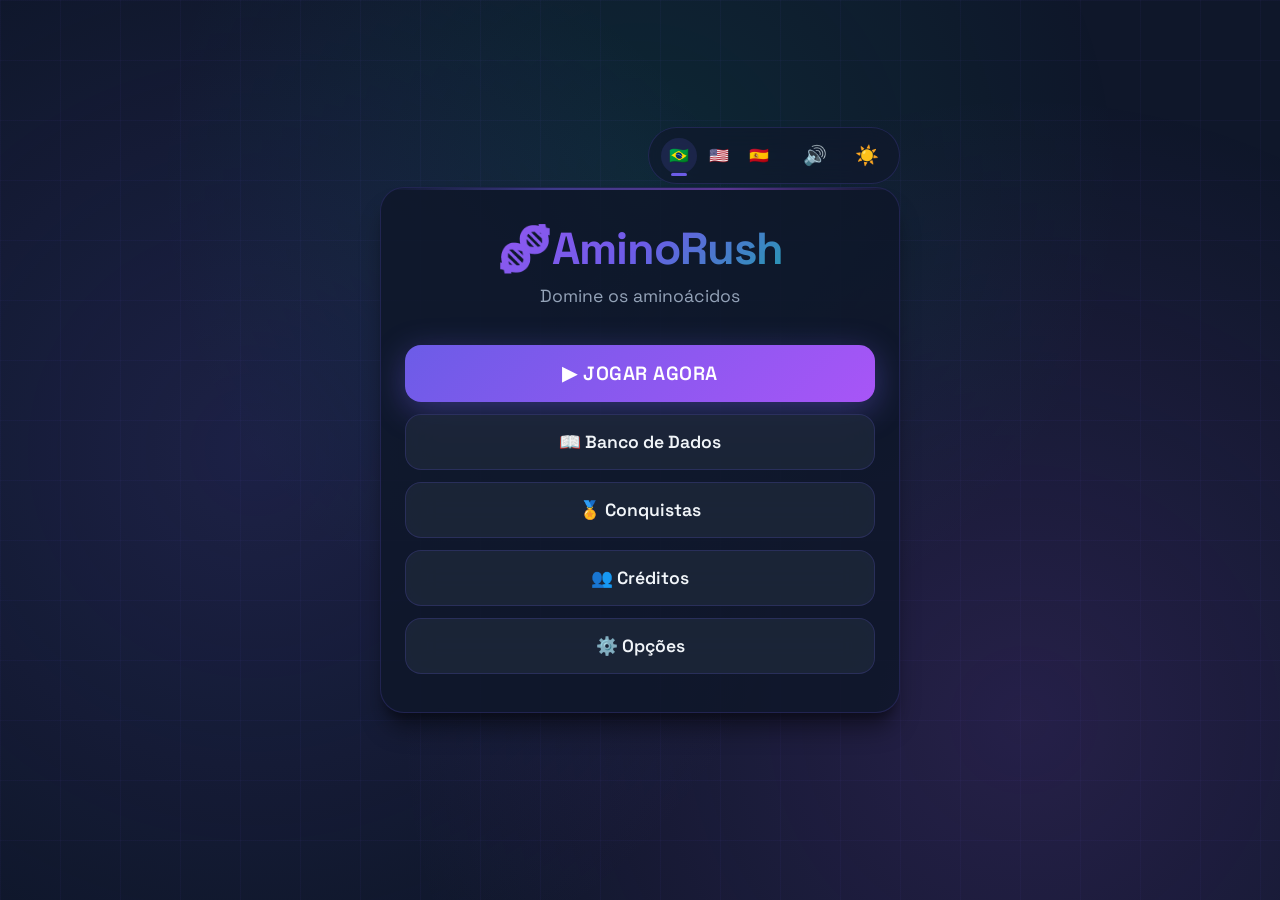
==== commit 4677549a: "Update Aminorush.html" ====
--- a/Aminorush.html
+++ b/Aminorush.html
@@ -1,1476 +1,1553 @@
 <!DOCTYPE html>
 <html lang="pt-BR" data-theme="dark">
 <head>
-	<meta charset="UTF-8">
-	<meta name="viewport" content="width=device-width, initial-scale=1.0">
-	<title>AminoRush - Ultimate Edition</title>
-	<style>
-    	@import url('https://fonts.googleapis.com/css2?family=Space+Grotesk:wght@300;400;500;600;700&family=JetBrains+Mono:wght@400;500;700&display=swap');
-
-    	:root {
-        	--blue: #6C5CE7;
-        	--green: #00B894;
-        	--red: #FF6B6B;
-        	--purple: #A855F7;
-        	--orange: #F59E0B;
-        	--gray-light: #1E293B;
-        	--gray: #94A3B8;
-        	--dark: #F1F5F9;
-        	--white: #0F172A;
-        	--bg-grad-1: #0F172A;
-        	--bg-grad-2: #1E1B4B;
-        	--shadow: 0 4px 6px -1px rgba(0, 0, 0, 0.3), 0 2px 4px -2px rgba(0, 0, 0, 0.2);
-        	--shadow-lg: 0 20px 25px -5px rgba(0, 0, 0, 0.4), 0 10px 10px -5px rgba(0, 0, 0, 0.3);
-        	--radius: 24px;
-        	--radius-sm: 16px;
-        	--transition: all 0.3s cubic-bezier(0.4, 0, 0.2, 1);
-        	--neon-glow: 0 0 20px rgba(108, 92, 231, 0.3);
-    	}
-
-    	[data-theme="light"] {
-        	--gray-light: #F1F5F9;
-        	--gray: #64748B;
-        	--dark: #1E293B;
-        	--white: #FFFFFF;
-        	--bg-grad-1: #EFF6FF;
-        	--bg-grad-2: #F5F3FF;
-        	--shadow: 0 4px 6px -1px rgba(0, 0, 0, 0.1), 0 2px 4px -2px rgba(0, 0, 0, 0.06);
-        	--shadow-lg: 0 20px 25px -5px rgba(0, 0, 0, 0.1), 0 10px 10px -5px rgba(0, 0, 0, 0.04);
-        	--neon-glow: 0 0 20px rgba(108, 92, 231, 0.15);
-    	}
-
-    	* { margin: 0; padding: 0; box-sizing: border-box; }
-
-    	body {
-        	font-family: 'Space Grotesk', 'Inter', system-ui, sans-serif;
-        	background: var(--bg-grad-1);
-        	min-height: 100vh;
-        	display: flex;
-        	align-items: center;
-        	justify-content: center;
-        	padding: 20px;
-        	color: var(--dark);
-        	-webkit-tap-highlight-color: transparent;
-        	user-select: none;
-        	overflow-x: hidden;
-        	transition: background 0.5s ease;
-        	position: relative;
-    	}
-
-    	body::before {
-        	content: '';
-        	position: fixed;
-        	top: 0; left: 0; width: 100%; height: 100%;
-        	background:
-            	radial-gradient(circle at 20% 50%, rgba(108, 92, 231, 0.15) 0%, transparent 50%),
-            	radial-gradient(circle at 80% 80%, rgba(168, 85, 247, 0.15) 0%, transparent 50%),
-            	radial-gradient(circle at 50% 20%, rgba(0, 184, 148, 0.1) 0%, transparent 50%);
-        	z-index: -1;
-        	transform: translateZ(0);
-    	}
-
-    	.bg-pattern {
-        	position: fixed;
-        	top: 0; left: 0; width: 100%; height: 100%;
-        	z-index: -1;
-        	background-image:
-            	linear-gradient(rgba(108, 92, 231, 0.05) 1px, transparent 1px),
-            	linear-gradient(90deg, rgba(108, 92, 231, 0.05) 1px, transparent 1px);
-        	background-size: 60px 60px;
-        	animation: patternMove 20s linear infinite;
-        	will-change: transform;
-        	transform: translateZ(0);
-    	}
-
-    	@keyframes patternMove {
-        	0% { transform: translate3d(0, 0, 0); }
-        	100% { transform: translate3d(60px, 60px, 0); }
-    	}
-
-    	.container { width: 100%; max-width: 520px; position: relative; z-index: 1; }
-
-    	.global-controls {
-        	position: absolute; top: -60px; right: 0; display: flex; gap: 12px; z-index: 10; align-items: center;
-        	-webkit-backdrop-filter: blur(16px);
-        	backdrop-filter: blur(16px);
-        	padding: 8px 12px; border-radius: 40px;
-        	background: rgba(15, 23, 42, 0.6);
-        	border: 1px solid rgba(108, 92, 231, 0.2);
-        	transform: translateZ(0);
-    	}
-
-    	[data-theme="light"] .global-controls { background: rgba(255, 255, 255, 0.8); border: 1px solid rgba(108, 92, 231, 0.15); }
-    	.lang-controls { display: flex; gap: 4px; margin-right: 6px; }
-
-    	.ctrl-btn {
-        	background: transparent; border: none; padding: 8px; border-radius: 50%;
-        	cursor: pointer; font-size: 1.2rem; transition: var(--transition);
-        	display: flex; align-items: center; justify-content: center; position: relative; color: var(--dark);
-        	will-change: transform;
-    	}
-
-    	.ctrl-btn:hover { background: rgba(108, 92, 231, 0.2); transform: scale(1.1); }
-    	.ctrl-btn:active { transform: scale(0.95); }
-    	.lang-btn { font-size: 1rem; width: 36px; height: 36px; color: var(--gray); padding: 0; line-height: 1; border-radius: 50%; position: relative; }
-    	.lang-btn.active { color: var(--blue); background: rgba(108, 92, 231, 0.15); font-weight: 700; }
-    	.lang-btn.active::after {
-        	content: ''; position: absolute; bottom: -2px; left: 50%; transform: translateX(-50%);
-        	width: 16px; height: 3px; background: var(--blue); border-radius: 2px;
-    	}
-
-    	.screen { display: none; will-change: transform, opacity; }
-    	.screen.active { display: block; animation: fadeSlideIn 0.4s cubic-bezier(0.16, 1, 0.3, 1) forwards; }
-
-    	@keyframes fadeSlideIn {
-        	from { opacity: 0; transform: translate3d(0, 30px, 0) scale(0.95); }
-        	to { opacity: 1; transform: translate3d(0, 0, 0) scale(1); }
-    	}
-
-    	@keyframes pulse { 0%, 100% { transform: scale(1); } 50% { transform: scale(1.03); } }
-    	@keyframes shake { 0%, 100% { transform: translateX(0); } 25% { transform: translateX(-8px); } 75% { transform: translateX(8px); } }
-    	@keyframes popIn { 0% { transform: scale(0.8); opacity: 0; } 70% { transform: scale(1.05); } 100% { transform: scale(1); opacity: 1; } }
-    	@keyframes comboFlash { 0%, 100% { transform: scale(1); filter: brightness(1); } 50% { transform: scale(1.2); filter: brightness(1.4); } }
-    	@keyframes floatUp { 0% { opacity: 1; transform: translate3d(0, 0, 0) scale(1); } 100% { opacity: 0; transform: translate3d(0, -80px, 0) scale(1.5); } }
-   	 
-    	@keyframes dangerShake {
-        	0%, 100% { transform: translate3d(0, 0, 0); }
-        	20% { transform: translate3d(-2px, 2px, 0); }
-        	40% { transform: translate3d(2px, -2px, 0); }
-        	60% { transform: translate3d(-2px, -2px, 0); }
-        	80% { transform: translate3d(2px, 2px, 0); }
-    	}
-
-    	.danger-mode {
-        	animation: dangerShake 0.4s infinite !important;
-        	border: 2px solid rgba(255, 107, 107, 0.5) !important;
-        	box-shadow: 0 0 30px rgba(255, 107, 107, 0.4) !important;
-    	}
-
-    	@keyframes radarPulse {
-        	0%, 100% { box-shadow: 0 0 15px var(--orange); border-color: var(--orange); }
-        	50% { box-shadow: 0 0 30px var(--orange); border-color: #F59E0B; background: rgba(245, 158, 11, 0.2); }
-    	}
-    	.radar-glow {
-        	animation: radarPulse 1s infinite !important;
-        	border-color: var(--orange) !important;
-        	color: var(--orange) !important;
-        	z-index: 10;
-    	}
-
-    	.card {
-        	background: rgba(15, 23, 42, 0.85);
-        	-webkit-backdrop-filter: blur(16px);
-        	backdrop-filter: blur(16px);
-        	border: 1px solid rgba(108, 92, 231, 0.2);
-        	border-radius: var(--radius);
-        	padding: 32px 24px;
-        	box-shadow: var(--shadow-lg);
-        	text-align: center;
-        	transition: var(--transition);
-        	position: relative;
-        	overflow: hidden;
-        	transform: translateZ(0);
-    	}
-
-    	[data-theme="light"] .card { background: rgba(255, 255, 255, 0.85); border: 1px solid rgba(108, 92, 231, 0.1); }
-
-    	.card::before {
-        	content: ''; position: absolute; top: 0; left: 0; right: 0; height: 2px;
-        	background: linear-gradient(90deg, transparent, var(--blue), var(--purple), transparent);
-        	opacity: 0.5;
-    	}
-
-    	.card h1 {
-        	font-size: 2.8rem; font-weight: 700; margin-bottom: 8px;
-        	background: linear-gradient(135deg, #A855F7, #6C5CE7, #00B894);
-        	-webkit-background-clip: text; -webkit-text-fill-color: transparent;
-        	background-clip: text; letter-spacing: -1px;
-    	}
-
-    	.level-indicator {
-        	display: inline-block; padding: 8px 20px; border-radius: 50px; font-weight: 700; font-size: 0.8rem;
-        	margin-bottom: 16px; letter-spacing: 1px; text-transform: uppercase;
-        	-webkit-backdrop-filter: blur(10px); backdrop-filter: blur(10px); border: 1px solid rgba(108, 92, 231, 0.3);
-    	}
-
-    	.btn {
-        	display: inline-flex; flex-direction: column; align-items: center; justify-content: center; gap: 6px;
-        	padding: 16px 24px; border: none; border-radius: var(--radius-sm); font-size: 1.1rem; font-weight: 600;
-        	cursor: pointer; transition: var(--transition); width: 100%; margin: 6px 0; color: #fff;
-        	position: relative; overflow: hidden; font-family: 'Space Grotesk', sans-serif;
-        	will-change: transform, box-shadow;
-    	}
-
-    	.btn::before {
-        	content: ''; position: absolute; top: 50%; left: 50%; width: 150%; padding-top: 150%;
-        	border-radius: 50%; background: rgba(255, 255, 255, 0.15);
-        	transform: translate(-50%, -50%) scale(0); opacity: 0;
-        	transition: transform 0.4s ease-out, opacity 0.4s ease-out;
-        	pointer-events: none;
-    	}
-    	.btn:active::before { transform: translate(-50%, -50%) scale(1); opacity: 1; transition: 0s; }
-    	.btn:active { transform: scale(0.97); }
-
-    	.btn-primary { background: linear-gradient(135deg, #6C5CE7, #A855F7); box-shadow: 0 8px 32px rgba(108, 92, 231, 0.4); font-size: 1.2rem; flex-direction: row; letter-spacing: 0.5px; }
-    	.btn-primary:hover { box-shadow: 0 12px 40px rgba(108, 92, 231, 0.6); transform: translateY(-2px); }
-
-    	.btn-secondary { background: rgba(30, 41, 59, 0.8); -webkit-backdrop-filter: blur(16px); backdrop-filter: blur(16px); color: var(--dark); border: 1px solid rgba(108, 92, 231, 0.2); flex-direction: row; }
-    	[data-theme="light"] .btn-secondary { background: rgba(241, 245, 249, 0.8); border: 1px solid rgba(108, 92, 231, 0.15); }
-    	.btn-secondary:hover { border-color: var(--blue); background: rgba(108, 92, 231, 0.1); box-shadow: var(--neon-glow); }
-
-    	.btn-danger-outline { background: rgba(30, 41, 59, 0.6); -webkit-backdrop-filter: blur(16px); backdrop-filter: blur(16px); color: #FF6B6B; border: 1px solid rgba(255, 107, 107, 0.2); flex-direction: row; }
-    	[data-theme="light"] .btn-danger-outline { background: rgba(241, 245, 249, 0.8); border: 1px solid rgba(255, 107, 107, 0.2); }
-    	.btn-danger-outline:hover { border-color: #FF6B6B; background: rgba(255, 107, 107, 0.1); box-shadow: 0 0 20px rgba(255, 107, 107, 0.2); transform: translateY(-2px); }
-
-    	.btn-success { background: linear-gradient(135deg, #00B894, #00A381); box-shadow: 0 8px 32px rgba(0, 184, 148, 0.4); flex-direction: row; }
-    	.btn-success:hover { box-shadow: 0 12px 40px rgba(0, 184, 148, 0.6); transform: translateY(-2px); }
-
-    	.btn-small { padding: 12px 24px; font-size: 0.9rem; max-width: 200px; flex-direction: row; }
-   	 
-    	.btn-mode-nom { background: linear-gradient(135deg, #38bdf8, var(--blue)); box-shadow: 0 8px 32px rgba(108, 92, 231, 0.4); }
-    	.btn-mode-prop { background: linear-gradient(135deg, #4ade80, var(--green)); box-shadow: 0 8px 32px rgba(34, 197, 94, 0.4); }
-    	.btn-mode-struc { background: linear-gradient(135deg, #A855F7, #D946EF); box-shadow: 0 8px 32px rgba(168, 85, 247, 0.4); }
-    	.btn-mode-mixed { background: linear-gradient(135deg, #F59E0B, #D97706); box-shadow: 0 8px 32px rgba(245, 158, 11, 0.4); }
-    	.btn-mode-arcade { background: linear-gradient(135deg, #FF6B6B, #E11D48); box-shadow: 0 8px 32px rgba(225, 29, 72, 0.4); }
-   	 
-    	.mode-desc { font-size: 0.75rem; font-weight: 400; opacity: 0.8; letter-spacing: 0.3px; }
-
-    	.btn-grid { display: grid; grid-template-columns: 1fr 1fr; gap: 12px; margin-top: 16px; }
-    	.btn-grid .btn {
-        	padding: 18px 12px; font-size: 1rem; border: 1px solid rgba(108, 92, 231, 0.2);
-        	background: rgba(30, 41, 59, 0.6); -webkit-backdrop-filter: blur(10px); backdrop-filter: blur(10px);
-        	color: var(--dark); box-shadow: none; word-break: break-word; flex-direction: row;
-    	}
-    	[data-theme="light"] .btn-grid .btn { background: rgba(241, 245, 249, 0.8); border: 1px solid rgba(108, 92, 231, 0.1); }
-    	.btn-grid .btn:hover:not(:disabled) { border-color: var(--blue); background: rgba(108, 92, 231, 0.15); box-shadow: var(--neon-glow); transform: translateY(-2px); }
-    	.btn-grid .btn.correct { background: rgba(0, 184, 148, 0.2); border-color: var(--green); color: #00B894; animation: popIn 0.3s ease; box-shadow: 0 0 20px rgba(0, 184, 148, 0.4); }
-    	.btn-grid .btn.wrong { background: rgba(255, 107, 107, 0.2); border-color: var(--red); color: #FF6B6B; animation: shake 0.5s ease; box-shadow: 0 0 20px rgba(255, 107, 107, 0.3); }
-    	.btn-grid .btn:disabled { opacity: 0.5; cursor: not-allowed; pointer-events: none; }
-    	.btn-grid .btn.hidden-option { visibility: hidden; opacity: 0; pointer-events: none; }
-
-    	.powerups-container { display: flex; gap: 12px; justify-content: center; margin-top: 20px; padding-top: 16px; border-top: 1px solid rgba(108, 92, 231, 0.15); }
-    	.btn-powerup {
-        	background: rgba(30, 41, 59, 0.6); -webkit-backdrop-filter: blur(10px); backdrop-filter: blur(10px);
-        	border: 1px solid rgba(108, 92, 231, 0.2); border-radius: 50px; padding: 10px 20px; font-size: 0.9rem;
-        	font-weight: 600; color: var(--dark); cursor: pointer; transition: var(--transition);
-        	display: flex; align-items: center; gap: 8px; font-family: 'Space Grotesk', sans-serif; will-change: transform;
-    	}
-    	[data-theme="light"] .btn-powerup { background: rgba(241, 245, 249, 0.8); }
-    	.btn-powerup:hover:not(:disabled) { transform: translateY(-2px); border-color: var(--blue); box-shadow: var(--neon-glow); }
-    	.btn-powerup:disabled { opacity: 0.3; cursor: not-allowed; filter: grayscale(1); }
-    	.freeze-active { background: rgba(108, 92, 231, 0.2) !important; border-color: #6C5CE7 !important; color: #6C5CE7 !important; animation: pulse 1.5s infinite; }
-
-    	.floating-score {
-        	position: absolute; color: var(--green); font-weight: 900; font-size: 2rem; pointer-events: none;
-        	animation: floatUp 1s ease-out forwards; z-index: 1000; text-shadow: 0 0 20px rgba(0, 184, 148, 0.6); font-family: 'JetBrains Mono', monospace;
-        	will-change: transform, opacity;
-    	}
-
-    	.top-bar { display: flex; justify-content: space-between; align-items: center; margin-bottom: 20px; gap: 8px; }
-    	.stat-pill {
-        	display: flex; align-items: center; gap: 8px; background: rgba(30, 41, 59, 0.6);
-        	-webkit-backdrop-filter: blur(10px); backdrop-filter: blur(10px); padding: 10px 18px; border-radius: 50px;
-        	font-weight: 600; font-size: 0.9rem; color: var(--dark); border: 1px solid rgba(108, 92, 231, 0.15); font-family: 'Space Grotesk', sans-serif;
-    	}
-    	[data-theme="light"] .stat-pill { background: rgba(241, 245, 249, 0.8); }
-    	.stat-pill.timer.urgent { color: var(--red); animation: pulse 0.8s ease infinite; background: rgba(255, 107, 107, 0.15); border-color: rgba(255, 107, 107, 0.4); }
-    	.stat-pill.score { color: #6C5CE7; }
-    	.stat-pill.combo { color: #F59E0B; }
-    	.stat-pill.lives { color: #FF6B6B; }
-
-    	.timer-bar-container { width: 100%; height: 6px; background: rgba(30, 41, 59, 0.6); border-radius: 50px; margin-bottom: 24px; overflow: hidden; border: 1px solid rgba(108, 92, 231, 0.1); }
-   	 
-    	.timer-bar-fill {
-        	height: 100%; width: 100%; border-radius: 50px; position: relative; transform-origin: left center;
-        	transition: transform 0.1s linear, background 0.3s ease; will-change: transform;
-        	background: linear-gradient(90deg, #00B894, #00A381); box-shadow: 0 0 15px rgba(0, 184, 148, 0.5);
-    	}
-    	.timer-bar-fill::after {
-        	content: ''; position: absolute; top: 0; right: 0; width: 20px; height: 100%;
-        	background: rgba(255, 255, 255, 0.3); border-radius: 50px;
-    	}
-   	 
-    	.timer-warn { background: linear-gradient(90deg, #F59E0B, #D97706); box-shadow: 0 0 15px rgba(245, 158, 11, 0.5); }
-    	.timer-danger { background: linear-gradient(90deg, #FF6B6B, #EF4444); box-shadow: 0 0 15px rgba(255, 107, 107, 0.5); }
-    	.timer-frozen { background: linear-gradient(90deg, #6C5CE7, #A855F7); box-shadow: 0 0 15px rgba(108, 92, 231, 0.5); animation: pulse 1.5s infinite; }
-
-    	.question-text { font-size: 1.3rem; font-weight: 600; margin-bottom: 20px; line-height: 1.5; min-height: 80px; display: flex; align-items: center; justify-content: center; text-align: center; color: var(--dark); }
-   	 
-    	/* Estilos do Modo Codon Blitz */
-    	.arcade-sequence { display: flex; gap: 8px; justify-content: center; margin-bottom: 24px; flex-wrap: wrap; }
-    	.seq-item {
-        	background: rgba(30, 41, 59, 0.6); border: 2px solid rgba(108, 92, 231, 0.2);
-        	padding: 6px 16px; border-radius: 8px; font-family: 'JetBrains Mono', monospace; font-weight: bold;
-        	color: var(--gray); transition: var(--transition);
-        	display: flex; flex-direction: column; align-items: center; gap: 2px;
-    	}
-    	[data-theme="light"] .seq-item { background: rgba(241, 245, 249, 0.8); }
-    	.seq-item.active { border-color: var(--orange); color: var(--orange); box-shadow: 0 0 15px rgba(245, 158, 11, 0.4); transform: scale(1.1); }
-    	.seq-item.completed { border-color: var(--green); color: var(--green); opacity: 0.7; transform: scale(0.95); }
-   	 
-    	.seq-tres { font-size: 1.1rem; }
-    	.seq-uma { font-size: 0.75rem; opacity: 0.6; }
-
-    	.arcade-grid { display: grid; grid-template-columns: repeat(3, 1fr); gap: 8px; }
-    	.arcade-grid .btn { padding: 12px 8px; font-size: 0.9rem; }
-
-    	.feedback-overlay { position: fixed; top: 0; left: 0; width: 100%; height: 100%; pointer-events: none; z-index: 100; display: flex; align-items: center; justify-content: center; }
-    	.feedback-text { font-size: 5rem; font-weight: 900; animation: popIn 0.4s cubic-bezier(0.34, 1.56, 0.64, 1); text-shadow: 0 0 40px rgba(108, 92, 231, 0.5); will-change: transform; }
-    	.feedback-text.timeout { color: var(--red); font-size: 2rem; background: rgba(15, 23, 42, 0.9); -webkit-backdrop-filter: blur(16px); backdrop-filter: blur(16px); padding: 16px 32px; border-radius: 16px; box-shadow: var(--shadow-lg); border: 2px solid rgba(255, 107, 107, 0.5); text-align: center; }
-
-    	.result-detail { display: flex; justify-content: space-around; margin: 24px 0; flex-wrap: wrap; gap: 12px; }
-    	.result-detail-item .value { font-size: 2rem; font-weight: 700; color: #6C5CE7; font-family: 'JetBrains Mono', monospace; }
-    	.result-detail-item .label { font-size: 0.8rem; color: var(--gray); text-transform: uppercase; letter-spacing: 1px; }
-
-    	.study-card { background: rgba(15, 23, 42, 0.85); -webkit-backdrop-filter: blur(16px); backdrop-filter: blur(16px); border: 1px solid rgba(108, 92, 231, 0.2); border-radius: var(--radius); padding: 28px 24px; box-shadow: var(--shadow-lg); text-align: center; border-top: 4px solid var(--amino-color, #6C5CE7); transform: translateZ(0); }
-    	[data-theme="light"] .study-card { background: rgba(255, 255, 255, 0.85); }
-    	.study-card .aa-name { font-size: 2.2rem; font-weight: 700; margin-bottom: 4px; letter-spacing: -0.5px; }
-    	.study-card .aa-codes { font-size: 1.3rem; color: var(--blue); font-weight: 600; margin-bottom: 8px; font-family: 'JetBrains Mono', monospace; }
-    	.aa-group { display: inline-block; padding: 8px 20px; border-radius: 50px; font-weight: 700; font-size: 0.9rem; margin-bottom: 12px; color: #fff; letter-spacing: 0.5px; }
-   	 
-    	.study-details { text-align: left; margin: 16px 0; background: rgba(30, 41, 59, 0.4); padding: 16px; border-radius: var(--radius-sm); border: 1px solid rgba(108, 92, 231, 0.1); }
-    	[data-theme="light"] .study-details { background: rgba(241, 245, 249, 0.5); }
-    	.study-details ul { list-style: none; padding: 0; margin: 0; }
-    	.study-details li { margin-bottom: 12px; color: var(--gray); font-size: 0.9rem; line-height: 1.4; }
-    	.study-details li:last-child { margin-bottom: 0; }
-    	.study-details strong { color: var(--dark); }
-
-    	.tag-apolar { background: linear-gradient(135deg, #64748B, #475569); } .tag-polar { background: linear-gradient(135deg, #0D9488, #0F766E); } .tag-acid { background: linear-gradient(135deg, #C026D3, #A21CAF); } .tag-basic { background: linear-gradient(135deg, #3B82F6, #2563EB); } .tag-aromatic { background: linear-gradient(135deg, #7C3AED, #6D28D9); }
-   	 
-    	.study-card .aa-tip { background: rgba(245, 158, 11, 0.1); border-left: 4px solid #F59E0B; padding: 12px 16px; border-radius: 0 var(--radius-sm) var(--radius-sm) 0; font-size: 0.9rem; margin-top: 12px; text-align: left; -webkit-backdrop-filter: blur(10px); backdrop-filter: blur(10px); }
-   	 
-    	.review-item { background: rgba(30, 41, 59, 0.6); -webkit-backdrop-filter: blur(10px); backdrop-filter: blur(10px); border-radius: var(--radius-sm); padding: 16px; margin: 8px 0; text-align: left; border: 1px solid rgba(108, 92, 231, 0.1); }
-    	[data-theme="light"] .review-item { background: rgba(241, 245, 249, 0.8); }
-
-    	.toast-container { position: fixed; top: 20px; right: 20px; display: flex; flex-direction: column; gap: 10px; z-index: 9999; pointer-events: none; }
-    	.toast { pointer-events: auto; background: rgba(15, 23, 42, 0.9); -webkit-backdrop-filter: blur(20px); backdrop-filter: blur(20px); border-left: 4px solid #F59E0B; padding: 14px 20px; border-radius: 12px; box-shadow: var(--shadow-lg); display: flex; align-items: center; gap: 12px; transform: translateX(120%); animation: slideInRight 0.5s cubic-bezier(0.16, 1, 0.3, 1) forwards; border: 1px solid rgba(245, 158, 11, 0.3); will-change: transform; }
-    	[data-theme="light"] .toast { background: rgba(255, 255, 255, 0.9); }
-    	@keyframes slideInRight { to { transform: translateX(0); } }
-    	@keyframes fadeOutRight { to { opacity: 0; transform: translateX(120%); } }
-    	.toast-icon { font-size: 2rem; }
-    	.toast-content h4 { margin-bottom: 2px; color: var(--dark); font-size: 0.95rem; font-weight: 700; }
-    	.toast-content p { color: var(--gray); font-size: 0.8rem; margin: 0; }
-
-    	.achievements-grid { display: grid; grid-template-columns: repeat(2, 1fr); gap: 12px; margin: 20px 0; max-height: 400px; overflow-y: auto; padding: 4px; }
-    	.achievements-grid::-webkit-scrollbar { width: 4px; } .achievements-grid::-webkit-scrollbar-track { background: transparent; } .achievements-grid::-webkit-scrollbar-thumb { background: var(--blue); border-radius: 2px; }
-    	.achiev-card { background: rgba(30, 41, 59, 0.6); -webkit-backdrop-filter: blur(10px); backdrop-filter: blur(10px); border: 1px solid rgba(108, 92, 231, 0.1); border-radius: var(--radius-sm); padding: 16px 12px; text-align: center; display: flex; flex-direction: column; align-items: center; justify-content: center; gap: 8px; transition: var(--transition); position: relative; }
-    	[data-theme="light"] .achiev-card { background: rgba(241, 245, 249, 0.8); }
-    	.achiev-card.locked { opacity: 0.4; filter: grayscale(1); border: 1px dashed rgba(108, 92, 231, 0.2); }
-    	.achiev-card.unlocked { border-color: rgba(245, 158, 11, 0.5); box-shadow: 0 0 20px rgba(245, 158, 11, 0.2); }
-    	.achiev-icon { font-size: 2.5rem; }
-    	.achiev-title { font-size: 0.95rem; font-weight: 700; color: var(--dark); }
-    	.achiev-desc { font-size: 0.75rem; color: var(--gray); line-height: 1.3; }
-    	.achiev-date { font-size: 0.7rem; color: var(--blue); margin-top: 4px; font-weight: 600; background: rgba(108, 92, 231, 0.1); padding: 4px 10px; border-radius: 12px; display: inline-block; font-family: 'JetBrains Mono', monospace; }
-
-    	#confettiCanvas { position: fixed; top: 0; left: 0; width: 100%; height: 100%; pointer-events: none; z-index: 200; }
-	</style>
+    <meta charset="UTF-8">
+    <meta name="viewport" content="width=device-width, initial-scale=1.0">
+    <title>AminoRush - Beta Edition</title>
+    <style>
+        @import url('https://fonts.googleapis.com/css2?family=Space+Grotesk:wght@300;400;500;600;700&family=JetBrains+Mono:wght@400;500;700&display=swap');
+
+        :root {
+            --blue: #6C5CE7;
+            --green: #00B894;
+            --red: #FF6B6B;
+            --purple: #A855F7;
+            --orange: #F59E0B;
+            --gray-light: #1E293B;
+            --gray: #94A3B8;
+            --dark: #F1F5F9;
+            --white: #0F172A;
+            --bg-grad-1: #0F172A;
+            --bg-grad-2: #1E1B4B;
+            --shadow: 0 4px 6px -1px rgba(0, 0, 0, 0.3), 0 2px 4px -2px rgba(0, 0, 0, 0.2);
+            --shadow-lg: 0 20px 25px -5px rgba(0, 0, 0, 0.4), 0 10px 10px -5px rgba(0, 0, 0, 0.3);
+            --radius: 24px;
+            --radius-sm: 16px;
+            --transition: all 0.3s cubic-bezier(0.4, 0, 0.2, 1);
+            --neon-glow: 0 0 20px rgba(108, 92, 231, 0.3);
+        }
+
+        [data-theme="light"] {
+            --gray-light: #F1F5F9;
+            --gray: #64748B;
+            --dark: #1E293B;
+            --white: #FFFFFF;
+            --bg-grad-1: #EFF6FF;
+            --bg-grad-2: #F5F3FF;
+            --shadow: 0 4px 6px -1px rgba(0, 0, 0, 0.1), 0 2px 4px -2px rgba(0, 0, 0, 0.06);
+            --shadow-lg: 0 20px 25px -5px rgba(0, 0, 0, 0.1), 0 10px 10px -5px rgba(0, 0, 0, 0.04);
+            --neon-glow: 0 0 20px rgba(108, 92, 231, 0.15);
+        }
+
+        * { margin: 0; padding: 0; box-sizing: border-box; }
+
+        body {
+            font-family: 'Space Grotesk', 'Inter', system-ui, sans-serif;
+            background: var(--bg-grad-1);
+            min-height: 100vh;
+            display: flex;
+            align-items: center;
+            justify-content: center;
+            padding: 20px;
+            color: var(--dark);
+            -webkit-tap-highlight-color: transparent;
+            user-select: none;
+            overflow-x: hidden;
+            transition: background 0.5s ease;
+            position: relative;
+        }
+
+        body::before {
+            content: '';
+            position: fixed;
+            top: 0; left: 0; width: 100%; height: 100%;
+            background: 
+                radial-gradient(circle at 20% 50%, rgba(108, 92, 231, 0.15) 0%, transparent 50%),
+                radial-gradient(circle at 80% 80%, rgba(168, 85, 247, 0.15) 0%, transparent 50%),
+                radial-gradient(circle at 50% 20%, rgba(0, 184, 148, 0.1) 0%, transparent 50%);
+            z-index: -1;
+            transform: translateZ(0);
+        }
+
+        .bg-pattern {
+            position: fixed;
+            top: 0; left: 0; width: 100%; height: 100%;
+            z-index: -1;
+            background-image: 
+                linear-gradient(rgba(108, 92, 231, 0.05) 1px, transparent 1px),
+                linear-gradient(90deg, rgba(108, 92, 231, 0.05) 1px, transparent 1px);
+            background-size: 60px 60px;
+            animation: patternMove 20s linear infinite;
+            will-change: transform;
+            transform: translateZ(0);
+        }
+
+        @keyframes patternMove {
+            0% { transform: translate3d(0, 0, 0); }
+            100% { transform: translate3d(60px, 60px, 0); }
+        }
+
+        .container { width: 100%; max-width: 520px; position: relative; z-index: 1; }
+
+        .global-controls {
+            position: absolute; top: -60px; right: 0; display: flex; gap: 12px; z-index: 10; align-items: center;
+            -webkit-backdrop-filter: blur(16px);
+            backdrop-filter: blur(16px);
+            padding: 8px 12px; border-radius: 40px;
+            background: rgba(15, 23, 42, 0.6);
+            border: 1px solid rgba(108, 92, 231, 0.2);
+            transform: translateZ(0);
+        }
+
+        [data-theme="light"] .global-controls { background: rgba(255, 255, 255, 0.8); border: 1px solid rgba(108, 92, 231, 0.15); }
+        .lang-controls { display: flex; gap: 4px; margin-right: 6px; }
+
+        .ctrl-btn {
+            background: transparent; border: none; padding: 8px; border-radius: 50%;
+            cursor: pointer; font-size: 1.2rem; transition: var(--transition);
+            display: flex; align-items: center; justify-content: center; position: relative; color: var(--dark);
+            will-change: transform;
+        }
+
+        .ctrl-btn:hover { background: rgba(108, 92, 231, 0.2); transform: scale(1.1); }
+        .ctrl-btn:active { transform: scale(0.95); }
+        .lang-btn { font-size: 1rem; width: 36px; height: 36px; color: var(--gray); padding: 0; line-height: 1; border-radius: 50%; position: relative; }
+        .lang-btn.active { color: var(--blue); background: rgba(108, 92, 231, 0.15); font-weight: 700; }
+        .lang-btn.active::after {
+            content: ''; position: absolute; bottom: -2px; left: 50%; transform: translateX(-50%);
+            width: 16px; height: 3px; background: var(--blue); border-radius: 2px;
+        }
+
+        .screen { display: none; will-change: transform, opacity; }
+        .screen.active { display: block; animation: fadeSlideIn 0.4s cubic-bezier(0.16, 1, 0.3, 1) forwards; }
+
+        @keyframes fadeSlideIn {
+            from { opacity: 0; transform: translate3d(0, 30px, 0) scale(0.95); }
+            to { opacity: 1; transform: translate3d(0, 0, 0) scale(1); }
+        }
+
+        @keyframes pulse { 0%, 100% { transform: scale(1); } 50% { transform: scale(1.03); } }
+        @keyframes shake { 0%, 100% { transform: translateX(0); } 25% { transform: translateX(-8px); } 75% { transform: translateX(8px); } }
+        @keyframes popIn { 0% { transform: scale(0.8); opacity: 0; } 70% { transform: scale(1.05); } 100% { transform: scale(1); opacity: 1; } }
+        @keyframes comboFlash { 0%, 100% { transform: scale(1); filter: brightness(1); } 50% { transform: scale(1.2); filter: brightness(1.4); } }
+        @keyframes floatUp { 0% { opacity: 1; transform: translate3d(0, 0, 0) scale(1); } 100% { opacity: 0; transform: translate3d(0, -80px, 0) scale(1.5); } }
+        
+        @keyframes dangerShake {
+            0%, 100% { transform: translate3d(0, 0, 0); }
+            20% { transform: translate3d(-2px, 2px, 0); }
+            40% { transform: translate3d(2px, -2px, 0); }
+            60% { transform: translate3d(-2px, -2px, 0); }
+            80% { transform: translate3d(2px, 2px, 0); }
+        }
+
+        .danger-mode {
+            animation: dangerShake 0.4s infinite !important;
+            border: 2px solid rgba(255, 107, 107, 0.5) !important;
+            box-shadow: 0 0 30px rgba(255, 107, 107, 0.4) !important;
+        }
+
+        @keyframes radarPulse {
+            0%, 100% { box-shadow: 0 0 15px var(--orange); border-color: var(--orange); }
+            50% { box-shadow: 0 0 30px var(--orange); border-color: #F59E0B; background: rgba(245, 158, 11, 0.2); }
+        }
+        .radar-glow {
+            animation: radarPulse 1s infinite !important;
+            border-color: var(--orange) !important;
+            color: var(--orange) !important;
+            z-index: 10;
+        }
+
+        .card {
+            background: rgba(15, 23, 42, 0.85);
+            -webkit-backdrop-filter: blur(16px);
+            backdrop-filter: blur(16px);
+            border: 1px solid rgba(108, 92, 231, 0.2);
+            border-radius: var(--radius);
+            padding: 32px 24px;
+            box-shadow: var(--shadow-lg);
+            text-align: center;
+            transition: var(--transition);
+            position: relative;
+            overflow: hidden;
+            transform: translateZ(0); 
+        }
+
+        [data-theme="light"] .card { background: rgba(255, 255, 255, 0.85); border: 1px solid rgba(108, 92, 231, 0.1); }
+
+        .card::before {
+            content: ''; position: absolute; top: 0; left: 0; right: 0; height: 2px;
+            background: linear-gradient(90deg, transparent, var(--blue), var(--purple), transparent);
+            opacity: 0.5;
+        }
+
+        .card h1 {
+            font-size: 2.8rem; font-weight: 700; margin-bottom: 8px;
+            background: linear-gradient(135deg, #A855F7, #6C5CE7, #00B894);
+            -webkit-background-clip: text; -webkit-text-fill-color: transparent;
+            background-clip: text; letter-spacing: -1px;
+        }
+
+        .level-indicator {
+            display: inline-block; padding: 8px 20px; border-radius: 50px; font-weight: 700; font-size: 0.8rem;
+            margin-bottom: 16px; letter-spacing: 1px; text-transform: uppercase;
+            -webkit-backdrop-filter: blur(10px); backdrop-filter: blur(10px); border: 1px solid rgba(108, 92, 231, 0.3);
+        }
+
+        .btn {
+            display: inline-flex; flex-direction: column; align-items: center; justify-content: center; gap: 6px;
+            padding: 16px 24px; border: none; border-radius: var(--radius-sm); font-size: 1.1rem; font-weight: 600;
+            cursor: pointer; transition: var(--transition); width: 100%; margin: 6px 0; color: #fff;
+            position: relative; overflow: hidden; font-family: 'Space Grotesk', sans-serif;
+            will-change: transform, box-shadow;
+        }
+
+        .btn::before {
+            content: ''; position: absolute; top: 50%; left: 50%; width: 150%; padding-top: 150%;
+            border-radius: 50%; background: rgba(255, 255, 255, 0.15);
+            transform: translate(-50%, -50%) scale(0); opacity: 0;
+            transition: transform 0.4s ease-out, opacity 0.4s ease-out;
+            pointer-events: none;
+        }
+        .btn:active::before { transform: translate(-50%, -50%) scale(1); opacity: 1; transition: 0s; }
+        .btn:active { transform: scale(0.97); }
+
+        .btn-primary { background: linear-gradient(135deg, #6C5CE7, #A855F7); box-shadow: 0 8px 32px rgba(108, 92, 231, 0.4); font-size: 1.2rem; flex-direction: row; letter-spacing: 0.5px; }
+        .btn-primary:hover { box-shadow: 0 12px 40px rgba(108, 92, 231, 0.6); transform: translateY(-2px); }
+
+        .btn-secondary { background: rgba(30, 41, 59, 0.8); -webkit-backdrop-filter: blur(16px); backdrop-filter: blur(16px); color: var(--dark); border: 1px solid rgba(108, 92, 231, 0.2); flex-direction: row; }
+        [data-theme="light"] .btn-secondary { background: rgba(241, 245, 249, 0.8); border: 1px solid rgba(108, 92, 231, 0.15); }
+        .btn-secondary:hover { border-color: var(--blue); background: rgba(108, 92, 231, 0.1); box-shadow: var(--neon-glow); }
+
+        .btn-danger-outline { background: rgba(30, 41, 59, 0.6); -webkit-backdrop-filter: blur(16px); backdrop-filter: blur(16px); color: #FF6B6B; border: 1px solid rgba(255, 107, 107, 0.2); flex-direction: row; }
+        [data-theme="light"] .btn-danger-outline { background: rgba(241, 245, 249, 0.8); border: 1px solid rgba(255, 107, 107, 0.2); }
+        .btn-danger-outline:hover { border-color: #FF6B6B; background: rgba(255, 107, 107, 0.1); box-shadow: 0 0 20px rgba(255, 107, 107, 0.2); transform: translateY(-2px); }
+
+        .btn-success { background: linear-gradient(135deg, #00B894, #00A381); box-shadow: 0 8px 32px rgba(0, 184, 148, 0.4); flex-direction: row; }
+        .btn-success:hover { box-shadow: 0 12px 40px rgba(0, 184, 148, 0.6); transform: translateY(-2px); }
+
+        .btn-small { padding: 12px 24px; font-size: 0.9rem; max-width: 200px; flex-direction: row; }
+        
+        .btn-mode-nom { background: linear-gradient(135deg, #38bdf8, var(--blue)); box-shadow: 0 8px 32px rgba(108, 92, 231, 0.4); }
+        .btn-mode-prop { background: linear-gradient(135deg, #4ade80, var(--green)); box-shadow: 0 8px 32px rgba(34, 197, 94, 0.4); }
+        .btn-mode-struc { background: linear-gradient(135deg, #A855F7, #D946EF); box-shadow: 0 8px 32px rgba(168, 85, 247, 0.4); }
+        .btn-mode-mixed { background: linear-gradient(135deg, #F59E0B, #D97706); box-shadow: 0 8px 32px rgba(245, 158, 11, 0.4); }
+        .btn-mode-arcade { background: linear-gradient(135deg, #FF6B6B, #E11D48); box-shadow: 0 8px 32px rgba(225, 29, 72, 0.4); }
+        
+        .mode-desc { font-size: 0.75rem; font-weight: 400; opacity: 0.8; letter-spacing: 0.3px; }
+
+        .btn-grid { display: grid; grid-template-columns: 1fr 1fr; gap: 12px; margin-top: 16px; }
+        .btn-grid .btn {
+            padding: 18px 12px; font-size: 1rem; border: 1px solid rgba(108, 92, 231, 0.2);
+            background: rgba(30, 41, 59, 0.6); -webkit-backdrop-filter: blur(10px); backdrop-filter: blur(10px);
+            color: var(--dark); box-shadow: none; word-break: break-word; flex-direction: row;
+        }
+        [data-theme="light"] .btn-grid .btn { background: rgba(241, 245, 249, 0.8); border: 1px solid rgba(108, 92, 231, 0.1); }
+        .btn-grid .btn:hover:not(:disabled) { border-color: var(--blue); background: rgba(108, 92, 231, 0.15); box-shadow: var(--neon-glow); transform: translateY(-2px); }
+        .btn-grid .btn.correct { background: rgba(0, 184, 148, 0.2); border-color: var(--green); color: #00B894; animation: popIn 0.3s ease; box-shadow: 0 0 20px rgba(0, 184, 148, 0.4); }
+        .btn-grid .btn.wrong { background: rgba(255, 107, 107, 0.2); border-color: var(--red); color: #FF6B6B; animation: shake 0.5s ease; box-shadow: 0 0 20px rgba(255, 107, 107, 0.3); }
+        .btn-grid .btn:disabled { opacity: 0.5; cursor: not-allowed; pointer-events: none; }
+        .btn-grid .btn.hidden-option { visibility: hidden; opacity: 0; pointer-events: none; }
+
+        .powerups-container { display: flex; gap: 12px; justify-content: center; margin-top: 20px; padding-top: 16px; border-top: 1px solid rgba(108, 92, 231, 0.15); }
+        .btn-powerup {
+            background: rgba(30, 41, 59, 0.6); -webkit-backdrop-filter: blur(10px); backdrop-filter: blur(10px);
+            border: 1px solid rgba(108, 92, 231, 0.2); border-radius: 50px; padding: 10px 20px; font-size: 0.9rem;
+            font-weight: 600; color: var(--dark); cursor: pointer; transition: var(--transition);
+            display: flex; align-items: center; gap: 8px; font-family: 'Space Grotesk', sans-serif; will-change: transform;
+        }
+        [data-theme="light"] .btn-powerup { background: rgba(241, 245, 249, 0.8); }
+        .btn-powerup:hover:not(:disabled) { transform: translateY(-2px); border-color: var(--blue); box-shadow: var(--neon-glow); }
+        .btn-powerup:disabled { opacity: 0.3; cursor: not-allowed; filter: grayscale(1); }
+        .freeze-active { background: rgba(108, 92, 231, 0.2) !important; border-color: #6C5CE7 !important; color: #6C5CE7 !important; animation: pulse 1.5s infinite; }
+
+        .floating-score {
+            position: absolute; color: var(--green); font-weight: 900; font-size: 2rem; pointer-events: none;
+            animation: floatUp 1s ease-out forwards; z-index: 1000; text-shadow: 0 0 20px rgba(0, 184, 148, 0.6); font-family: 'JetBrains Mono', monospace;
+            will-change: transform, opacity;
+        }
+
+        .top-bar { display: flex; justify-content: space-between; align-items: center; margin-bottom: 20px; gap: 8px; }
+        .stat-pill {
+            display: flex; align-items: center; gap: 8px; background: rgba(30, 41, 59, 0.6);
+            -webkit-backdrop-filter: blur(10px); backdrop-filter: blur(10px); padding: 10px 18px; border-radius: 50px;
+            font-weight: 600; font-size: 0.9rem; color: var(--dark); border: 1px solid rgba(108, 92, 231, 0.15); font-family: 'Space Grotesk', sans-serif;
+        }
+        [data-theme="light"] .stat-pill { background: rgba(241, 245, 249, 0.8); }
+        .stat-pill.timer.urgent { color: var(--red); animation: pulse 0.8s ease infinite; background: rgba(255, 107, 107, 0.15); border-color: rgba(255, 107, 107, 0.4); }
+        .stat-pill.score { color: #6C5CE7; }
+        .stat-pill.combo { color: #F59E0B; }
+        .stat-pill.lives { color: #FF6B6B; }
+
+        .timer-bar-container { width: 100%; height: 6px; background: rgba(30, 41, 59, 0.6); border-radius: 50px; margin-bottom: 24px; overflow: hidden; border: 1px solid rgba(108, 92, 231, 0.1); }
+        
+        .timer-bar-fill {
+            height: 100%; width: 100%; border-radius: 50px; position: relative; transform-origin: left center;
+            transition: transform 0.1s linear, background 0.3s ease; will-change: transform;
+            background: linear-gradient(90deg, #00B894, #00A381); box-shadow: 0 0 15px rgba(0, 184, 148, 0.5);
+        }
+        .timer-bar-fill::after {
+            content: ''; position: absolute; top: 0; right: 0; width: 20px; height: 100%;
+            background: rgba(255, 255, 255, 0.3); border-radius: 50px;
+        }
+        
+        .timer-warn { background: linear-gradient(90deg, #F59E0B, #D97706); box-shadow: 0 0 15px rgba(245, 158, 11, 0.5); }
+        .timer-danger { background: linear-gradient(90deg, #FF6B6B, #EF4444); box-shadow: 0 0 15px rgba(255, 107, 107, 0.5); }
+        .timer-frozen { background: linear-gradient(90deg, #6C5CE7, #A855F7); box-shadow: 0 0 15px rgba(108, 92, 231, 0.5); animation: pulse 1.5s infinite; }
+
+        .question-text { font-size: 1.3rem; font-weight: 600; margin-bottom: 20px; line-height: 1.5; min-height: 80px; display: flex; align-items: center; justify-content: center; text-align: center; color: var(--dark); }
+        
+        /* Estilos do Modo Codon Blitz */
+        .arcade-sequence { display: flex; gap: 8px; justify-content: center; margin-bottom: 24px; flex-wrap: wrap; }
+        .seq-item {
+            background: rgba(30, 41, 59, 0.6); border: 2px solid rgba(108, 92, 231, 0.2);
+            padding: 6px 16px; border-radius: 8px; font-family: 'JetBrains Mono', monospace; font-weight: bold;
+            color: var(--gray); transition: var(--transition);
+            display: flex; flex-direction: column; align-items: center; gap: 2px;
+        }
+        [data-theme="light"] .seq-item { background: rgba(241, 245, 249, 0.8); }
+        .seq-item.active { border-color: var(--orange); color: var(--orange); box-shadow: 0 0 15px rgba(245, 158, 11, 0.4); transform: scale(1.1); }
+        .seq-item.completed { border-color: var(--green); color: var(--green); opacity: 0.7; transform: scale(0.95); }
+        
+        .seq-tres { font-size: 1.1rem; }
+        .seq-uma { font-size: 0.75rem; opacity: 0.6; }
+
+        .arcade-grid { display: grid; grid-template-columns: repeat(3, 1fr); gap: 8px; }
+        .arcade-grid .btn { padding: 12px 8px; font-size: 0.9rem; }
+
+        .feedback-overlay { position: fixed; top: 0; left: 0; width: 100%; height: 100%; pointer-events: none; z-index: 100; display: flex; align-items: center; justify-content: center; }
+        .feedback-text { font-size: 5rem; font-weight: 900; animation: popIn 0.4s cubic-bezier(0.34, 1.56, 0.64, 1); text-shadow: 0 0 40px rgba(108, 92, 231, 0.5); will-change: transform; }
+        .feedback-text.timeout { color: var(--red); font-size: 2rem; background: rgba(15, 23, 42, 0.9); -webkit-backdrop-filter: blur(16px); backdrop-filter: blur(16px); padding: 16px 32px; border-radius: 16px; box-shadow: var(--shadow-lg); border: 2px solid rgba(255, 107, 107, 0.5); text-align: center; }
+
+        .result-detail { display: flex; justify-content: space-around; margin: 24px 0; flex-wrap: wrap; gap: 12px; }
+        .result-detail-item .value { font-size: 2rem; font-weight: 700; color: #6C5CE7; font-family: 'JetBrains Mono', monospace; }
+        .result-detail-item .label { font-size: 0.8rem; color: var(--gray); text-transform: uppercase; letter-spacing: 1px; }
+
+        /* Detalhes do Estudo */
+        .study-card { background: rgba(15, 23, 42, 0.85); -webkit-backdrop-filter: blur(16px); backdrop-filter: blur(16px); border: 1px solid rgba(108, 92, 231, 0.2); border-radius: var(--radius); padding: 28px 24px; box-shadow: var(--shadow-lg); text-align: center; border-top: 4px solid var(--amino-color, #6C5CE7); transform: translateZ(0); }
+        [data-theme="light"] .study-card { background: rgba(255, 255, 255, 0.85); }
+        .study-card .aa-name { font-size: 2.2rem; font-weight: 700; margin-bottom: 4px; letter-spacing: -0.5px; }
+        
+        .aa-structure-container {
+            margin: 16px auto;
+            max-width: 240px;
+            height: 140px;
+            display: flex;
+            align-items: center;
+            justify-content: center;
+            background: rgba(15, 23, 42, 0.4);
+            border-radius: var(--radius-sm);
+            border: 1px dashed rgba(108, 92, 231, 0.4);
+            position: relative;
+            overflow: hidden;
+        }
+        [data-theme="light"] .aa-structure-container { background: rgba(255, 255, 255, 0.5); border-color: rgba(108, 92, 231, 0.3); }
+        
+        .aa-structure-container::before {
+            content: ''; position: absolute; top: 0; left: 0; right: 0; bottom: 0;
+            background-image: linear-gradient(rgba(108, 92, 231, 0.1) 1px, transparent 1px), linear-gradient(90deg, rgba(108, 92, 231, 0.1) 1px, transparent 1px);
+            background-size: 20px 20px; z-index: 0;
+        }
+        
+        .aa-structure-container img { position: relative; z-index: 1; max-width: 90%; max-height: 90%; object-fit: contain; filter: drop-shadow(0 0 8px rgba(255,255,255,0.1)); }
+        .structure-placeholder { position: relative; z-index: 1; color: var(--gray); font-size: 0.85rem; font-style: italic; opacity: 0.7; animation: pulse 2s infinite; }
+
+        .study-card .aa-codes { font-size: 1.3rem; color: var(--blue); font-weight: 600; margin-bottom: 8px; font-family: 'JetBrains Mono', monospace; }
+        .aa-group { display: inline-block; padding: 8px 20px; border-radius: 50px; font-weight: 700; font-size: 0.9rem; margin-bottom: 12px; color: #fff; letter-spacing: 0.5px; }
+        
+        .study-details { text-align: left; margin: 16px 0; background: rgba(30, 41, 59, 0.4); padding: 16px; border-radius: var(--radius-sm); border: 1px solid rgba(108, 92, 231, 0.1); }
+        [data-theme="light"] .study-details { background: rgba(241, 245, 249, 0.5); }
+        .study-details ul { list-style: none; padding: 0; margin: 0; }
+        .study-details li { margin-bottom: 12px; color: var(--gray); font-size: 0.9rem; line-height: 1.4; }
+        .study-details li:last-child { margin-bottom: 0; }
+        .study-details strong { color: var(--dark); }
+
+        .tag-apolar { background: linear-gradient(135deg, #64748B, #475569); } .tag-polar { background: linear-gradient(135deg, #0D9488, #0F766E); } .tag-acid { background: linear-gradient(135deg, #C026D3, #A21CAF); } .tag-basic { background: linear-gradient(135deg, #3B82F6, #2563EB); } .tag-aromatic { background: linear-gradient(135deg, #7C3AED, #6D28D9); }
+        
+        .study-card .aa-tip { background: rgba(245, 158, 11, 0.1); border-left: 4px solid #F59E0B; padding: 12px 16px; border-radius: 0 var(--radius-sm) var(--radius-sm) 0; font-size: 0.9rem; margin-top: 12px; text-align: left; -webkit-backdrop-filter: blur(10px); backdrop-filter: blur(10px); }
+        
+        .review-item { background: rgba(30, 41, 59, 0.6); -webkit-backdrop-filter: blur(10px); backdrop-filter: blur(10px); border-radius: var(--radius-sm); padding: 16px; margin: 8px 0; text-align: left; border: 1px solid rgba(108, 92, 231, 0.1); }
+        [data-theme="light"] .review-item { background: rgba(241, 245, 249, 0.8); }
+
+        .toast-container { position: fixed; top: 20px; right: 20px; display: flex; flex-direction: column; gap: 10px; z-index: 9999; pointer-events: none; }
+        .toast { pointer-events: auto; background: rgba(15, 23, 42, 0.9); -webkit-backdrop-filter: blur(20px); backdrop-filter: blur(20px); border-left: 4px solid #F59E0B; padding: 14px 20px; border-radius: 12px; box-shadow: var(--shadow-lg); display: flex; align-items: center; gap: 12px; transform: translateX(120%); animation: slideInRight 0.5s cubic-bezier(0.16, 1, 0.3, 1) forwards; border: 1px solid rgba(245, 158, 11, 0.3); will-change: transform; }
+        [data-theme="light"] .toast { background: rgba(255, 255, 255, 0.9); }
+        @keyframes slideInRight { to { transform: translateX(0); } }
+        @keyframes fadeOutRight { to { opacity: 0; transform: translateX(120%); } }
+        .toast-icon { font-size: 2rem; }
+        .toast-content h4 { margin-bottom: 2px; color: var(--dark); font-size: 0.95rem; font-weight: 700; }
+        .toast-content p { color: var(--gray); font-size: 0.8rem; margin: 0; }
+
+        .achievements-grid { display: grid; grid-template-columns: repeat(2, 1fr); gap: 12px; margin: 20px 0; max-height: 400px; overflow-y: auto; padding: 4px; }
+        .achievements-grid::-webkit-scrollbar { width: 4px; } .achievements-grid::-webkit-scrollbar-track { background: transparent; } .achievements-grid::-webkit-scrollbar-thumb { background: var(--blue); border-radius: 2px; }
+        .achiev-card { background: rgba(30, 41, 59, 0.6); -webkit-backdrop-filter: blur(10px); backdrop-filter: blur(10px); border: 1px solid rgba(108, 92, 231, 0.1); border-radius: var(--radius-sm); padding: 16px 12px; text-align: center; display: flex; flex-direction: column; align-items: center; justify-content: center; gap: 8px; transition: var(--transition); position: relative; }
+        [data-theme="light"] .achiev-card { background: rgba(241, 245, 249, 0.8); }
+        .achiev-card.locked { opacity: 0.4; filter: grayscale(1); border: 1px dashed rgba(108, 92, 231, 0.2); }
+        .achiev-card.unlocked { border-color: rgba(245, 158, 11, 0.5); box-shadow: 0 0 20px rgba(245, 158, 11, 0.2); }
+        .achiev-icon { font-size: 2.5rem; }
+        .achiev-title { font-size: 0.95rem; font-weight: 700; color: var(--dark); }
+        .achiev-desc { font-size: 0.75rem; color: var(--gray); line-height: 1.3; }
+        .achiev-date { font-size: 0.7rem; color: var(--blue); margin-top: 4px; font-weight: 600; background: rgba(108, 92, 231, 0.1); padding: 4px 10px; border-radius: 12px; display: inline-block; font-family: 'JetBrains Mono', monospace; }
+
+        #confettiCanvas { position: fixed; top: 0; left: 0; width: 100%; height: 100%; pointer-events: none; z-index: 200; }
+    </style>
 </head>
 <body>
-	<div class="bg-pattern"></div>
-
-	<div class="container">
-    	<!-- Controles Globais -->
-    	<div class="global-controls">
-        	<div class="lang-controls">
-            	<button class="ctrl-btn lang-btn active" onclick="setLanguage('pt')" id="btn-pt" title="Português">🇧🇷</button>
-            	<button class="ctrl-btn lang-btn" onclick="setLanguage('en')" id="btn-en" title="English">🇺🇸</button>
-            	<button class="ctrl-btn lang-btn" onclick="setLanguage('es')" id="btn-es" title="Español">🇪🇸</button>
-        	</div>
-        	<button class="ctrl-btn" id="soundBtn" onclick="toggleSound()">🔊</button>
-        	<button class="ctrl-btn" id="themeBtn" onclick="toggleTheme()">☀️</button>
-    	</div>
-
-    	<!-- Tela Inicial -->
-    	<div class="screen active" id="homeScreen">
-        	<div class="card">
-            	<h1>🧬 AminoRush</h1>
-            	<p style="color:var(--gray); margin-bottom: 32px; font-size: 1.1rem;" data-i18n="subtitle">Domine os aminoácidos</p>
-            	<button type="button" class="btn btn-primary" onclick="showScreen('modeScreen')"><span data-i18n="btnPlay">▶ JOGAR AGORA</span></button>
-            	<button type="button" class="btn btn-secondary" onclick="showStudy()"><span data-i18n="btnStudy">📖 Banco de Dados</span></button>
-            	<button type="button" class="btn btn-secondary" onclick="showAchievementsScreen()"><span data-i18n="btnAchiev">🏅 Conquistas</span></button>
-            	<button type="button" class="btn btn-secondary" onclick="showScreen('creditsScreen')"><span data-i18n="btnCredits">👥 Créditos</span></button>
-            	<button type="button" class="btn btn-secondary" onclick="showOptionsScreen()"><span data-i18n="btnOptions">⚙️ Opções</span></button>
-        	</div>
-    	</div>
-
-    	<!-- Tela de Opções -->
-    	<div class="screen" id="optionsScreen">
-        	<div class="card" style="padding: 24px 20px;">
-            	<h2 style="margin-bottom: 8px; font-size: 1.5rem;" data-i18n="optionsTitle">⚙️ Opções</h2>
-            	<p style="color:var(--gray); font-size: 0.9rem; margin-bottom: 24px;" data-i18n="optionsDesc">Salve ou restaure seu progresso.</p>
-           	 
-            	<button type="button" class="btn btn-primary" onclick="exportData()"><span data-i18n="btnExport">💾 Exportar Save</span></button>
-           	 
-            	<label for="importFile" class="btn btn-secondary" style="cursor: pointer; margin-top: 12px; margin-bottom: 12px;">
-                	<span data-i18n="btnImport">📂 Importar Save</span>
-            	</label>
-            	<input type="file" id="importFile" accept=".json" style="display: none;" onchange="importData(event)">
-
-            	<button type="button" class="btn btn-danger-outline" style="margin-bottom: 12px;" onclick="resetAchievements()">
-                	<span data-i18n="btnReset">🗑️ Zerar Conquistas</span>
-            	</button>
-
-            	<button type="button" class="btn btn-secondary btn-small" style="margin-top: 20px;" onclick="goHome()"><span data-i18n="btnBack">◀ Voltar</span></button>
-        	</div>
-    	</div>
-
-    	<!-- Tela de Conquistas -->
-    	<div class="screen" id="achievementsScreen">
-        	<div class="card" style="padding: 24px 20px;">
-            	<h2 style="margin-bottom: 8px; font-size: 1.5rem;" data-i18n="achievTitle">🏅 Galeria de Honra</h2>
-            	<p style="color:var(--gray); font-size: 0.9rem;" data-i18n="achievSubtitle">Desbloqueie medalhas jogando!</p>
-            	<div class="achievements-grid" id="achievementsGrid"></div>
-            	<button type="button" class="btn btn-secondary btn-small" style="margin-top: 20px;" onclick="goHome()"><span data-i18n="btnBack">◀ Voltar</span></button>
-        	</div>
-    	</div>
-
-    	<!-- Tela de Créditos (Em Construção) -->
-    	<div class="screen" id="creditsScreen">
-        	<div class="card" style="padding: 24px 20px;">
-            	<h2 style="margin-bottom: 8px; font-size: 1.5rem;" data-i18n="btnCredits">👥 Créditos</h2>
-            	<div style="padding: 60px 0; border: 2px dashed rgba(108, 92, 231, 0.2); border-radius: var(--radius-sm); margin: 20px 0; background: rgba(0,0,0,0.1);">
-                	<h3 style="color: var(--orange); font-size: 1.5rem; font-weight: 700; animation: pulse 2s infinite;" data-i18n="underConstruction">🚧 EM CONSTRUÇÃO 🚧</h3>
-            	</div>
-            	<button type="button" class="btn btn-secondary btn-small" style="margin-top: 20px;" onclick="goHome()"><span data-i18n="btnBack">◀ Voltar</span></button>
-        	</div>
-    	</div>
-
-    	<!-- Tela de Seleção de Modo -->
-    	<div class="screen" id="modeScreen">
-        	<div class="card" style="padding: 24px 20px;">
-            	<h2 style="margin-bottom: 20px; font-size: 1.5rem;" data-i18n="modeTitle">Escolha o seu Foco</h2>
-            	<button type="button" class="btn btn-mode-nom" onclick="selectMode('nom')"><span data-i18n="m1Title">1️⃣ Nomenclatura</span><span class="mode-desc" data-i18n="m1Desc">Apenas siglas e nomes</span></button>
-            	<button type="button" class="btn btn-mode-prop" onclick="selectMode('prop')"><span data-i18n="m2Title">2️⃣ Propriedades</span><span class="mode-desc" data-i18n="m2Desc">Grupos e características químicas</span></button>
-            	<button type="button" class="btn btn-mode-struc" onclick="selectMode('struc')"><span data-i18n="m3Title">3️⃣ Estrutura & Bioquímica</span><span class="mode-desc" data-i18n="m3Desc">Fórmulas e dicas complexas</span></button>
-            	<button type="button" class="btn btn-mode-mixed" onclick="selectMode('mixed')"><span data-i18n="m4Title">🏆 Modo Completo</span><span class="mode-desc" data-i18n="m4Desc">Todos os temas misturados!</span></button>
-           	 
-            	<button type="button" class="btn btn-mode-arcade" onclick="startArcade()"><span data-i18n="btnArcade">🕹️ Codon Blitz</span><span class="mode-desc" data-i18n="arcadeDesc">Corrida de Síntese Peptídica</span></button>
-
-            	<button type="button" class="btn btn-secondary btn-small" style="margin-top: 20px;" onclick="goHome()"><span data-i18n="btnBack">◀ Voltar</span></button>
-        	</div>
-    	</div>
-
-    	<!-- Tela de Estudo -->
-    	<div class="screen" id="studyScreen">
-        	<div class="study-card" id="studyCard">
-            	<div class="aa-group" id="studyGroup"></div>
-            	<div class="aa-name" id="studyName"></div>
-            	<div class="aa-codes" id="studyCodes"></div>
-           	 
-            	<div class="study-details" id="studyDetails"></div>
-           	 
-            	<div class="aa-tip" id="studyTip"></div>
-            	<div style="display: flex; gap: 12px; justify-content: center; margin-top: 20px;">
-                	<button type="button" class="btn btn-secondary btn-small" onclick="prevCard()">◀</button>
-                	<button type="button" class="btn btn-secondary btn-small" onclick="nextCard()">▶</button>
-            	</div>
-            	<button type="button" class="btn btn-secondary btn-small" style="margin-top:12px; width:100%" onclick="goHome()"><span data-i18n="studyBack">🏠 Voltar</span></button>
-        	</div>
-    	</div>
-
-    	<!-- Tela de Jogo Normal -->
-    	<div class="screen" id="gameScreen">
-        	<div class="card" id="gameCard" style="padding: 20px;">
-            	<div class="level-indicator" id="levelIndicator">MODO: CARREGANDO...</div>
-            	<div class="top-bar">
-                	<div class="stat-pill timer" id="timerPill">⏱ <span id="timerDisplay">20</span>s</div>
-                	<div class="stat-pill score">⭐ <span id="scoreDisplay">0</span></div>
-                	<div class="stat-pill combo" id="comboPill">🔥 x<span id="comboDisplay">1</span></div>
-            	</div>
-            	<div class="timer-bar-container">
-                	<div class="timer-bar-fill timer-safe" id="timerBar"></div>
-            	</div>
-            	<div class="question-text" id="questionText"></div>
-            	<div class="btn-grid" id="optionsGrid"></div>
-           	 
-            	<div class="powerups-container">
-                	<button type="button" class="btn-powerup" id="btnFiftyFifty" onclick="useFiftyFifty()"><span data-i18n="btn5050">⚖️ 50/50</span></button>
-                	<button type="button" class="btn-powerup" id="btnFreeze" onclick="useFreeze()"><span data-i18n="btnFreeze">❄️ Congelar</span></button>
-            	</div>
-
-            	<div style="display: flex; gap: 10px; margin-top: 16px;">
-                	<button type="button" class="btn btn-secondary btn-small" onclick="goHome()" style="flex:1; margin:0;"><span data-i18n="btnMenu">🏠 Menu</span></button>
-                	<button type="button" class="btn btn-secondary btn-small" onclick="restartMode()" style="flex:1; margin:0;"><span data-i18n="btnRestart">🔄 Reiniciar</span></button>
-            	</div>
-        	</div>
-    	</div>
-
-    	<!-- Tela do MODO CODON BLITZ (Arcade) -->
-    	<div class="screen" id="arcadeScreen">
-        	<div class="card" id="arcadeCard" style="padding: 20px;">
-            	<div class="level-indicator" id="arcadeLevelDisplay" style="background: rgba(225, 29, 72, 0.15); color: #FF6B6B;">NÍVEL 1</div>
-            	<div class="top-bar">
-                	<div class="stat-pill timer" id="arcadeTimerPill">⏱ <span id="arcadeTimerDisplay">15</span>s</div>
-                	<div class="stat-pill score">⭐ <span id="arcadeScoreDisplay">0</span></div>
-                	<div class="stat-pill lives">❤️ <span id="arcadeLivesDisplay">3</span></div>
-            	</div>
-            	<div class="timer-bar-container">
-                	<div class="timer-bar-fill timer-safe" id="arcadeTimerBar"></div>
-            	</div>
-           	 
-            	<div class="arcade-sequence" id="arcadeSequenceBox"></div>
-            	<div class="arcade-grid btn-grid" id="arcadeGrid"></div>
-
-            	<div class="powerups-container">
-                	<button type="button" class="btn-powerup" id="btnArcadeRadar" onclick="useArcadeRadar()"><span data-i18n="btnRadar">🔍 Radar</span></button>
-                	<button type="button" class="btn-powerup" id="btnArcadeFreeze" onclick="useArcadeFreeze()"><span data-i18n="btnFreeze">❄️ Congelar</span></button>
-            	</div>
-
-            	<div style="display: flex; gap: 10px; margin-top: 16px;">
-                	<button type="button" class="btn btn-secondary btn-small" onclick="goHome()" style="flex:1; margin:0;"><span data-i18n="btnMenu">🏠 Menu</span></button>
-                	<button type="button" class="btn btn-secondary btn-small" onclick="startArcade()" style="flex:1; margin:0;"><span data-i18n="btnRestart">🔄 Reiniciar</span></button>
-            	</div>
-        	</div>
-    	</div>
-
-    	<!-- Tela de Resultado -->
-    	<div class="screen" id="resultScreen">
-        	<div class="card result-card">
-            	<h2 style="font-size:1.8rem" id="resultTitle" data-i18n="resultTitle">🏁 Fim da Rodada!</h2>
-            	<div style="font-size: 3.5rem; font-weight: 700; margin: 16px 0; color:#6C5CE7; font-family: 'JetBrains Mono', monospace;" id="resultScore">0</div>
-            	<p style="color:var(--gray)" data-i18n="resultPoints">pontos</p>
-            	<div class="result-detail">
-                	<div class="result-detail-item"><div class="value" id="resultAccuracy">0%</div><div class="label" id="resultAccLabel" data-i18n="resultAcc">Precisão</div></div>
-                	<div class="result-detail-item" id="comboDetailItem"><div class="value" id="resultMaxCombo">0</div><div class="label" data-i18n="resultCombo">Máx Combo</div></div>
-            	</div>
-            	<button type="button" class="btn btn-primary" onclick="reviewErrors()" id="reviewBtn"><span data-i18n="btnReview">📝 Revisar Erros</span> (<span id="errorCount">0</span>)</button>
-            	<button type="button" class="btn btn-success" onclick="restartMode()"><span data-i18n="btnTryAgain">🔄 Jogar Novamente</span></button>
-            	<button type="button" class="btn btn-secondary" onclick="goHome()"><span data-i18n="btnHome">🏠 Menu Inicial</span></button>
-        	</div>
-    	</div>
-
-    	<!-- Tela de Revisão -->
-    	<div class="screen" id="reviewScreen">
-        	<div class="card">
-            	<h2 data-i18n="reviewTitle">📝 Revisar Erros</h2>
-            	<div id="reviewList" style="max-height: 400px; overflow-y: auto; margin: 16px 0;"></div>
-           	 
-            	<button type="button" class="btn btn-secondary" style="margin-bottom: 12px;" onclick="showScreen('resultScreen')"><span data-i18n="btnBackResults">◀ Voltar aos Resultados</span></button>
-           	 
-            	<button type="button" class="btn btn-primary" onclick="restartMode()"><span data-i18n="btnTryAgain">🔄 Tentar Novamente</span></button>
-            	<button type="button" class="btn btn-secondary" onclick="goHome()"><span data-i18n="btnHome">🏠 Menu Inicial</span></button>
-        	</div>
-    	</div>
-	</div>
-
-	<div class="toast-container" id="toastContainer"></div>
-	<canvas id="confettiCanvas"></canvas>
-	<div class="feedback-overlay" id="feedbackOverlay"></div>
-
-	<script>
-    	// ==================== TRADUÇÕES DE INTERFACE (i18n) ====================
-    	const t = {
-        	pt: {
-            	subtitle: "Domine os aminoácidos", btnPlay: "▶ JOGAR AGORA", btnStudy: "📖 Banco de Dados", btnAchiev: "🏅 Conquistas", btnOptions: "⚙️ Opções", btnCredits: "👥 Créditos",
-            	optionsTitle: "⚙️ Opções", optionsDesc: "Salve ou restaure seu progresso.", btnExport: "💾 Exportar Save", btnImport: "📂 Importar Save",
-            	btnReset: "🗑️ Zerar Conquistas", confirmReset: "Tem certeza que deseja apagar todas as suas conquistas? Esta ação não pode ser desfeita.", resetSuccess: "Conquistas zeradas com sucesso.",
-            	sysSuccess: "Sucesso!", sysError: "Erro!", importSuccess: "Progresso restaurado.", importError: "Arquivo de save inválido.", exportSuccess: "Arquivo salvo com sucesso.",
-            	modeTitle: "Escolha o seu Foco", m1Title: "1️⃣ Nomenclatura", m1Desc: "Apenas siglas e nomes", m2Title: "2️⃣ Propriedades", m2Desc: "Grupos e características químicas",
-            	m3Title: "3️⃣ Estrutura & Bioquímica", m3Desc: "Fórmulas e dicas complexas", m4Title: "🏆 Modo Completo", m4Desc: "Todos os temas misturados!",
-            	btnArcade: "🕹️ Codon Blitz", arcadeDesc: "Corrida de Síntese Peptídica",
-            	btnBack: "◀ Voltar", studyBack: "🏠 Voltar", btnBackResults: "◀ Voltar aos Resultados", achievTitle: "🏅 Galeria de Honra", achievSubtitle: "Desbloqueie medalhas jogando!",
-            	btnMenu: "🏠 Menu", btnRestart: "🔄 Reiniciar", btn5050: "⚖️ 50/50", btnRadar: "🔍 Radar", btnFreeze: "❄️ Congelar", btnReview: "📝 Revisar Erros",
-            	resultTitle: "🏁 Fim da Rodada!", resultPoints: "pontos", resultAcc: "Precisão", resultCombo: "Máx Combo", reviewTitle: "📝 Revisar Erros", btnTryAgain: "🔄 Tentar Novamente", btnHome: "🏠 Menu Inicial",
-            	studyTipPrefix: "💡 <strong>Dica Clássica:</strong><br>", levelNom: "MODO: NOMENCLATURA", levelProp: "MODO: PROPRIEDADES", levelStruc: "MODO: ESTRUTURA E BIOQUÍMICA", levelMixed: "MODO: DESAFIO COMPLETO",
-            	timeout: "⏳ TEMPO ESGOTADO!", toastTitle: "Conquista Desbloqueada!", yourAnswer: "Sua resposta", correctAnswer: "Correta", formula: "Fórmula", levelLabel: "NÍVEL",
-            	blitzComplete: "🏆 Codon Blitz Concluído!", underConstruction: "🚧 EM CONSTRUÇÃO 🚧",
-            	lblClass: "Classificação", lblFormula: "Fórmula Molecular", lblCodon: "Códon Genético", lblMass: "Massa Molar", lblProps: "Características"
-        	},
-        	en: {
-            	subtitle: "Master the amino acids", btnPlay: "▶ PLAY NOW", btnStudy: "📖 Database", btnAchiev: "🏅 Achievements", btnOptions: "⚙️ Options", btnCredits: "👥 Credits",
-            	optionsTitle: "⚙️ Options", optionsDesc: "Save or restore your progress.", btnExport: "💾 Export Save", btnImport: "📂 Import Save",
-            	btnReset: "🗑️ Reset Achievements", confirmReset: "Are you sure you want to delete all your achievements? This action cannot be undone.", resetSuccess: "Achievements reset successfully.",
-            	sysSuccess: "Success!", sysError: "Error!", importSuccess: "Progress restored.", importError: "Invalid save file.", exportSuccess: "File saved successfully.",
-            	modeTitle: "Choose your Focus", m1Title: "1️⃣ Nomenclature", m1Desc: "Only abbreviations and names", m2Title: "2️⃣ Properties", m2Desc: "Groups and chemical characteristics",
-            	m3Title: "3️⃣ Structure & Biochem", m3Desc: "Formulas and complex tips", m4Title: "🏆 Full Mode", m4Desc: "All topics mixed together!",
-            	btnArcade: "🕹️ Codon Blitz", arcadeDesc: "Peptide Synthesis Race",
-            	btnBack: "◀ Back", studyBack: "🏠 Back", btnBackResults: "◀ Back to Results", achievTitle: "🏅 Hall of Fame", achievSubtitle: "Unlock medals by playing!",
-            	btnMenu: "🏠 Menu", btnRestart: "🔄 Restart", btn5050: "⚖️ 50/50", btnRadar: "🔍 Radar", btnFreeze: "❄️ Freeze", btnReview: "📝 Review Errors",
-            	resultTitle: "🏁 Round Finished!", resultPoints: "points", resultAcc: "Accuracy", resultCombo: "Max Combo", reviewTitle: "📝 Review Errors", btnTryAgain: "🔄 Try Again", btnHome: "🏠 Main Menu",
-            	studyTipPrefix: "💡 <strong>Classic Tip:</strong><br>", levelNom: "MODE: NOMENCLATURE", levelProp: "MODE: PROPERTIES", levelStruc: "MODE: STRUCTURE & BIOCHEM", levelMixed: "MODE: FULL CHALLENGE",
-            	timeout: "⏳ TIME'S UP!", toastTitle: "Achievement Unlocked!", yourAnswer: "Your answer", correctAnswer: "Correct", formula: "Formula", levelLabel: "LEVEL",
-            	blitzComplete: "🏆 Codon Blitz Completed!", underConstruction: "🚧 UNDER CONSTRUCTION 🚧",
-            	lblClass: "Classification", lblFormula: "Molecular Formula", lblCodon: "Genetic Codon", lblMass: "Molar Mass", lblProps: "Features"
-        	},
-        	es: {
-            	subtitle: "Domina los aminoácidos", btnPlay: "▶ JUGAR AHORA", btnStudy: "📖 Base de Datos", btnAchiev: "🏅 Logros", btnOptions: "⚙️ Opciones", btnCredits: "👥 Créditos",
-            	optionsTitle: "⚙️ Opciones", optionsDesc: "Guarda o restaura tu progreso.", btnExport: "💾 Exportar Save", btnImport: "📂 Importar Save",
-            	btnReset: "🗑️ Borrar Logros", confirmReset: "¿Estás seguro de que deseas borrar todos tus logros? Esta acción no se puede deshacer.", resetSuccess: "Logros borrados con éxito.",
-            	sysSuccess: "¡Éxito!", sysError: "¡Error!", importSuccess: "Progreso restaurado.", importError: "Archivo de guardado inválido.", exportSuccess: "Archivo guardado con éxito.",
-            	modeTitle: "Elige tu Enfoque", m1Title: "1️⃣ Nomenclatura", m1Desc: "Solo siglas y nombres", m2Title: "2️⃣ Propiedades", m2Desc: "Grupos y características químicas",
-            	m3Title: "3️⃣ Estructura y Bioquímica", m3Desc: "Fórmulas y consejos complejos", m4Title: "🏆 Modo Completo", m4Desc: "¡Todos los temas mezclados!",
-            	btnArcade: "🕹️ Codon Blitz", arcadeDesc: "Carrera de Síntesis Peptídica",
-            	btnBack: "◀ Volver", studyBack: "🏠 Volver", btnBackResults: "◀ Volver a Resultados", achievTitle: "🏅 Salón de la Fama", achievSubtitle: "¡Desbloquea medallas jugando!",
-            	btnMenu: "🏠 Menú", btnRestart: "🔄 Reiniciar", btn5050: "⚖️ 50/50", btnRadar: "🔍 Radar", btnFreeze: "❄️ Congelar", btnReview: "📝 Revisar Errores",
-            	resultTitle: "🏁 ¡Fin de la Ronda!", resultPoints: "puntos", resultAcc: "Precisión", resultCombo: "Combo Máx", reviewTitle: "📝 Revisar Errores", btnTryAgain: "🔄 Intentar de Nuevo", btnHome: "🏠 Menú Principal",
-            	studyTipPrefix: "💡 <strong>Consejo Clásico:</strong><br>", levelNom: "MODO: NOMENCLATURA", levelProp: "MODO: PROPIEDADES", levelStruc: "MODO: ESTRUCTURA Y BIOQUÍMICA", levelMixed: "MODO: RETO COMPLETO",
-            	timeout: "⏳ ¡TIEMPO AGOTADO!", toastTitle: "¡Logro Desbloqueado!", yourAnswer: "Tu respuesta", correctAnswer: "Correcta", formula: "Fórmula", levelLabel: "NIVEL",
-            	blitzComplete: "🏆 ¡Codon Blitz Completado!", underConstruction: "🚧 EN CONSTRUCCIÓN 🚧",
-            	lblClass: "Clasificación", lblFormula: "Fórmula Molecular", lblCodon: "Codón Genético", lblMass: "Masa Molar", lblProps: "Características"
-        	}
-    	};
-
-    	// ==================== DADOS BILÍNGUES ====================
-    	const aminoacidos = [
-        	{ tres: "Gly", uma: "G", formula: "C2H5NO2", color: "#64748b", nome: { pt: "Glicina", en: "Glycine", es: "Glicina" }, grupo: { pt: "Apolar", en: "Nonpolar", es: "Apolar" }, massa: "75,07", codons: ["GGU", "GGC", "GGA", "GGG"], classificacao: { pt: "Aminoácido alifático e hidrofóbico (não polar).", en: "Aliphatic and hydrophobic amino acid (non-polar).", es: "Aminoácido alifático e hidrofóbico (no polar)." }, propriedades: [{ pt: "Menor aminoácido", en: "Smallest amino acid", es: "Aminoácido más pequeño" }, { pt: "Sem carbono quiral", en: "No chiral carbon", es: "Sin carbono quiral" }], dica: { pt: "O menor de todos, muito flexível.", en: "The smallest of all, very flexible.", es: "El más pequeño de todos, muy flexible." } },
-        	{ tres: "Ala", uma: "A", formula: "C3H7NO2", color: "#0284c7", nome: { pt: "Alanina", en: "Alanine", es: "Alanina" }, grupo: { pt: "Apolar", en: "Nonpolar", es: "Apolar" }, massa: "89,09", codons: ["GCU", "GCC", "GCA", "GCG"], classificacao: { pt: "Aminoácido alifático e hidrofóbico (não polar).", en: "Aliphatic and hydrophobic amino acid (non-polar).", es: "Aminoácido alifático e hidrofóbico (no polar)." }, propriedades: [{ pt: "Pequena", en: "Small", es: "Pequeña" }, { pt: "Hidrofóbica", en: "Hydrophobic", es: "Hidrofóbica" }], dica: { pt: "Cadeia lateral é um simple grupo metil.", en: "Side chain is a simple methyl group.", es: "La cadena lateral es un simple grupo metilo." } },
-        	{ tres: "Val", uma: "V", formula: "C5H11NO2", color: "#f97316", nome: { pt: "Valina", en: "Valine", es: "Valina" }, grupo: { pt: "Apolar", en: "Nonpolar", es: "Apolar" }, massa: "117,15", codons: ["GUU", "GUC", "GUA", "GUG"], classificacao: { pt: "Aminoácido alifático, de cadeia ramificada e hidrofóbico (não polar).", en: "Aliphatic, branched-chain and hydrophobic amino acid (non-polar).", es: "Aminoácido alifático, de cadena ramificada e hidrofóbico (no polar)." }, propriedades: [{ pt: "Cadeia ramificada", en: "Branched-chain", es: "Cadena ramificada" }, { pt: "BCAA", en: "BCAA", es: "BCAA" }], dica: { pt: "Seu nome lembra sua estrutura em V (isopropil).", en: "Its name resembles its V-shaped structure (isopropyl).", es: "Su nombre recuerda su estructura en V (isopropilo)." } },
-        	{ tres: "Leu", uma: "L", formula: "C6H13NO2", color: "#d97706", nome: { pt: "Leucina", en: "Leucine", es: "Leucina" }, grupo: { pt: "Apolar", en: "Nonpolar", es: "Apolar" }, massa: "131,17", codons: ["UUA", "UUG", "CUU", "CUC", "CUA", "CUG"], classificacao: { pt: "Aminoácido alifático, de cadeia ramificada e hidrofóbico (não polar).", en: "Aliphatic, branched-chain and hydrophobic amino acid (non-polar).", es: "Aminoácido alifático, de cadena ramificada e hidrofóbico (no polar)." }, propriedades: [{ pt: "Cadeia ramificada", en: "Branched-chain", es: "Cadena ramificada" }, { pt: "BCAA", en: "BCAA", es: "BCAA" }], dica: { pt: "BCAA mais abundante nas proteínas musculares.", en: "Most abundant BCAA in muscle proteins.", es: "El BCAA más abundante en las proteínas musculares." } },
-        	{ tres: "Ile", uma: "I", formula: "C6H13NO2", color: "#ea580c", nome: { pt: "Isoleucina", en: "Isoleucine", es: "Isoleucina" }, grupo: { pt: "Apolar", en: "Nonpolar", es: "Apolar" }, massa: "131,17", codons: ["AUU", "AUC", "AUA"], classificacao: { pt: "Aminoácido alifático, de cadeia ramificada e hidrofóbico (não polar).", en: "Aliphatic, branched-chain and hydrophobic amino acid (non-polar).", es: "Aminoácido alifático, de cadena ramificada e hidrofóbico (no polar)." }, propriedades: [{ pt: "Cadeia ramificada", en: "Branched-chain", es: "Cadena ramificada" }, { pt: "Isômero", en: "Isomer", es: "Isómero" }], dica: { pt: "Possui dois carbonos quirais.", en: "Has two chiral carbons.", es: "Tiene dos carbonos quirales." } },
-        	{ tres: "Met", uma: "M", formula: "C5H11NO2S", color: "#ca8a04", nome: { pt: "Metionina", en: "Methionine", es: "Metionina" }, grupo: { pt: "Apolar", en: "Nonpolar", es: "Apolar" }, massa: "149,21", codons: ["AUG"], classificacao: { pt: "Aminoácido alifático contendo enxofre e hidrofóbico (não polar).", en: "Aliphatic, sulfur-containing and hydrophobic amino acid (non-polar).", es: "Aminoácido alifático que contiene azufre e hidrofóbico (no polar)." }, propriedades: [{ pt: "Contém enxofre", en: "Contains sulfur", es: "Contiene azufre" }, { pt: "Inicia tradução", en: "Starts translation", es: "Inicia la traducción" }], dica: { pt: "Codificado pelo códon de início AUG.", en: "Coded by the start codon AUG.", es: "Codificado por el codón de inicio AUG." } },
-        	{ tres: "Pro", uma: "P", formula: "C5H9NO2", color: "#e11d48", nome: { pt: "Prolina", en: "Proline", es: "Prolina" }, grupo: { pt: "Apolar", en: "Nonpolar", es: "Apolar" }, massa: "115,13", codons: ["CCU", "CCC", "CCA", "CCG"], classificacao: { pt: "Aminoácido cíclico (iminoácido) e hidrofóbico (não polar).", en: "Cyclic amino acid (imino acid) and hydrophobic (non-polar).", es: "Aminoácido cíclico (iminoácido) e hidrofóbico (no polar)." }, propriedades: [{ pt: "Forma anel", en: "Forms ring", es: "Forma un anillo" }, { pt: "Quebra hélices alfa", en: "Breaks alpha helices", es: "Rompe hélices alfa" }], dica: { pt: "Único iminoácido (grupo amino forma anel).", en: "The only imino acid (amino group forms a ring).", es: "El único iminoácido (el grupo amino forma un anillo)." } },
-        	{ tres: "Phe", uma: "F", formula: "C9H11NO2", color: "#475569", nome: { pt: "Fenilalanina", en: "Phenylalanine", es: "Fenilalanina" }, grupo: { pt: "Aromático", en: "Aromatic", es: "Aromático" }, massa: "165,19", codons: ["UUU", "UUC"], classificacao: { pt: "Aminoácido aromático e hidrofóbico (não polar).", en: "Aromatic and hydrophobic amino acid (non-polar).", es: "Aminoácido aromático e hidrofóbico (no polar)." }, propriedades: [{ pt: "Anel aromático", en: "Aromatic ring", es: "Anillo aromático" }, { pt: "Hidrofóbica", en: "Hydrophobic", es: "Hidrofóbica" }], dica: { pt: "Alanina ligada a um anel benzênico.", en: "Alanine attached to a benzene ring.", es: "Alanina unida a un anillo bencénico." } },
-        	{ tres: "Trp", uma: "W", formula: "C11H12N2O2", color: "#581c87", nome: { pt: "Triptofano", en: "Tryptophan", es: "Triptófano" }, grupo: { pt: "Aromático", en: "Aromatic", es: "Aromático" }, massa: "204,23", codons: ["UGG"], classificacao: { pt: "Aminoácido aromático e hidrofóbico (não polar).", en: "Aromatic and hydrophobic amino acid (non-polar).", es: "Aminoácido aromático e hidrofóbico (no polar)." }, propriedades: [{ pt: "Maior aromático", en: "Largest aromatic", es: "Aromático más grande" }, { pt: "Anel indólico", en: "Indole ring", es: "Anillo indólico" }], dica: { pt: "Precursor da serotonina e melatonina.", en: "Precursor to serotonin and melatonin.", es: "Precursor de la serotonina y la melatonina." } },
-        	{ tres: "Ser", uma: "S", formula: "C3H7NO3", color: "#0d9488", nome: { pt: "Serina", en: "Serine", es: "Serina" }, grupo: { pt: "Polar", en: "Polar", es: "Polar" }, massa: "105,09", codons: ["UCU", "UCC", "UCA", "UCG", "AGU", "AGC"], classificacao: { pt: "Aminoácido hidroxilado, polar e neutro (não carregado).", en: "Hydroxylated, polar and neutral amino acid (uncharged).", es: "Aminoácido hidroxilado, polar y neutro (no cargado)." }, propriedades: [{ pt: "Possui OH", en: "Has OH", es: "Tiene OH" }, { pt: "Sítio de fosforilação", en: "Phosphorylation site", es: "Sitio de fosforilación" }], dica: { pt: "Alanina com um grupo hidroxila.", en: "Alanine with a hydroxyl group.", es: "Alanina con un grupo hidroxilo." } },
-        	{ tres: "Thr", uma: "T", formula: "C4H9NO3", color: "#059669", nome: { pt: "Treonina", en: "Threonine", es: "Treonina" }, grupo: { pt: "Polar", en: "Polar", es: "Polar" }, massa: "119,12", codons: ["ACU", "ACC", "ACA", "ACG"], classificacao: { pt: "Aminoácido hidroxilado, polar e neutro (não carregado).", en: "Hydroxylated, polar and neutral amino acid (uncharged).", es: "Aminoácido hidroxilado, polar y neutro (no cargado)." }, propriedades: [{ pt: "Possui OH", en: "Has OH", es: "Tiene OH" }, { pt: "Ramificada", en: "Branched", es: "Ramificada" }], dica: { pt: "Possui dois carbonos quirais, assim como a Isoleucina.", en: "Has two chiral carbons, just like Isoleucine.", es: "Tiene dos carbonos quirales, al igual que la Isoleucina." } },
-        	{ tres: "Asn", uma: "N", formula: "C4H8N2O3", color: "#7c3aed", nome: { pt: "Asparagina", en: "Asparagine", es: "Asparagina" }, grupo: { pt: "Polar", en: "Polar", es: "Polar" }, massa: "132,12", codons: ["AAU", "AAC"], classificacao: { pt: "Aminoácido com grupo amida, polar e neutro (não carregado).", en: "Amide-containing, polar and neutral amino acid (uncharged).", es: "Aminoácido con grupo amida, polar y neutro (no cargado)." }, propriedades: [{ pt: "Amida", en: "Amide", es: "Amida" }, { pt: "Sítio de glicosilação", en: "Glycosylation site", es: "Sitio de glicosilación" }], dica: { pt: "Derivado amida do ácido aspártico.", en: "Amide derivative of aspartic acid.", es: "Derivado amida del ácido aspártico." } },
-        	{ tres: "Gln", uma: "Q", formula: "C5H10N2O3", color: "#9333ea", nome: { pt: "Glutamina", en: "Glutamine", es: "Glutamina" }, grupo: { pt: "Polar", en: "Polar", es: "Polar" }, massa: "146,14", codons: ["CAA", "CAG"], classificacao: { pt: "Aminoácido com grupo amida, polar e neutro (não carregado).", en: "Amide-containing, polar and neutral amino acid (uncharged).", es: "Aminoácido con grupo amida, polar y neutro (no cargado)." }, propriedades: [{ pt: "Amida maior", en: "Larger amide", es: "Amida más grande" }, { pt: "Transporta amônia", en: "Transports ammonia", es: "Transporta amoníaco" }], dica: { pt: "Aminoácido livre mais abundante no sangue.", en: "Most abundant free amino acid in the blood.", es: "El aminoácido libre más abundante en la sangre." } },
-        	{ tres: "Cys", uma: "C", formula: "C3H7NO2S", color: "#eab308", nome: { pt: "Cisteína", en: "Cysteine", es: "Cisteína" }, grupo: { pt: "Polar", en: "Polar", es: "Polar" }, massa: "121,16", codons: ["UGU", "UGC"], classificacao: { pt: "Aminoácido contendo enxofre (tiol), polar e neutro (não carregado).", en: "Sulfur-containing (thiol), polar and neutral amino acid (uncharged).", es: "Aminoácido que contiene azufre (tiol), polar y neutro (no cargado)." }, propriedades: [{ pt: "Grupo SH (tiol)", en: "SH group (thiol)", es: "Grupo SH (tiol)" }, { pt: "Pontes dissulfeto", en: "Disulfide bonds", es: "Puentes disulfuro" }], dica: { pt: "Seu grupo tiol oxida para formar cistina.", en: "Its thiol group oxidizes to form cystine.", es: "Su grupo tiol se oxida para formar cistina." } },
-        	{ tres: "Tyr", uma: "Y", formula: "C9H11NO3", color: "#15803d", nome: { pt: "Tirosina", en: "Tyrosine", es: "Tirosina" }, grupo: { pt: "Aromático", en: "Aromatic", es: "Aromático" }, massa: "181,19", codons: ["UAU", "UAC"], classificacao: { pt: "Aminoácido aromático hidroxilado, polar e neutro (não carregado).", en: "Hydroxylated aromatic, polar and neutral amino acid (uncharged).", es: "Aminoácido aromático hidroxilado, polar y neutro (no cargado)." }, propriedades: [{ pt: "Aromático + OH", en: "Aromatic + OH", es: "Aromático + OH" }], dica: { pt: "Precursor da dopamina, adrenalina e melanina.", en: "Precursor to dopamine, adrenaline, and melanin.", es: "Precursor de la dopamina, adrenalina y melanina." } },
-        	{ tres: "Asp", uma: "D", formula: "C4H7NO4", color: "#c026d3", nome: { pt: "Aspartato", en: "Aspartate", es: "Aspartato" }, grupo: { pt: "Ácido", en: "Acidic", es: "Ácido" }, massa: "133,10", codons: ["GAU", "GAC"], classificacao: { pt: "Aminoácido ácido, polar e com carga negativa.", en: "Acidic, polar amino acid with negative charge.", es: "Aminoácido ácido, polar y con carga negativa." }, propriedades: [{ pt: "Carga negativa", en: "Negative charge", es: "Carga negativa" }, { pt: "Ácido dicarboxílico", en: "Dicarboxylic acid", es: "Ácido dicarboxílico" }], dica: { pt: "Doador de nitrogênio no ciclo da ureia.", en: "Nitrogen donor in the urea cycle.", es: "Donante de nitrógeno en el ciclo de la urea." } },
-        	{ tres: "Glu", uma: "E", formula: "C5H9NO4", color: "#db2777", nome: { pt: "Glutamato", en: "Glutamate", es: "Glutamato" }, grupo: { pt: "Ácido", en: "Acidic", es: "Ácido" }, massa: "147,13", codons: ["GAA", "GAG"], classificacao: { pt: "Aminoácido ácido, polar e com carga negativa.", en: "Acidic, polar amino acid with negative charge.", es: "Aminoácido ácido, polar y con carga negativa." }, propriedades: [{ pt: "Carga negativa", en: "Negative charge", es: "Carga negativa" }, { pt: "Neurotransmissor", en: "Neurotransmitter", es: "Neurotransmisor" }], dica: { pt: "Principal neurotransmissor excitatório do cérebro.", en: "Main excitatory neurotransmitter in the brain.", es: "Principal neurotransmisor excitatorio del cerebro." } },
-        	{ tres: "Lys", uma: "K", formula: "C6H14N2O2", color: "#3b82f6", nome: { pt: "Lisina", en: "Lysine", es: "Lisina" }, grupo: { pt: "Básico", en: "Basic", es: "Básico" }, massa: "146,19", codons: ["AAA", "AAG"], classificacao: { pt: "Aminoácido básico, polar e com carga positiva.", en: "Basic, polar amino acid with positive charge.", es: "Aminoácido básico, polar y con carga positiva." }, propriedades: [{ pt: "Carga positiva", en: "Positive charge", es: "Carga positiva" }, { pt: "Amino extra", en: "Extra amino", es: "Amino extra" }], dica: { pt: "Cadeia lateral termina em um grupo épsilon-amino.", en: "Side chain ends in an epsilon-amino group.", es: "La cadena lateral termina en un grupo épsilon-amino." } },
-        	{ tres: "Arg", uma: "R", formula: "C6H14N4O2", color: "#4f46e5", nome: { pt: "Arginina", en: "Arginine", es: "Arginina" }, grupo: { pt: "Básico", en: "Basic", es: "Básico" }, massa: "174,20", codons: ["CGU", "CGC", "CGA", "CGG", "AGA", "AGG"], classificacao: { pt: "Aminoácido básico, polar e com carga positiva.", en: "Basic, polar amino acid with positive charge.", es: "Aminoácido básico, polar y con carga positiva." }, propriedades: [{ pt: "Carga positiva", en: "Positive charge", es: "Carga positiva" }, { pt: "Grupo guanidino", en: "Guanidino group", es: "Grupo guanidino" }], dica: { pt: "Aminoácido mais básico, precursor do óxido nítrico.", en: "Most basic amino acid, precursor to nitric oxide.", es: "El aminoácido más básico, precursor del óxido nítrico." } },
-        	{ tres: "His", uma: "H", formula: "C6H9N3O2", color: "#2563eb", nome: { pt: "Histidina", en: "Histidine", es: "Histidina" }, grupo: { pt: "Básico", en: "Basic", es: "Básico" }, massa: "155,15", codons: ["CAU", "CAC"], classificacao: { pt: "Aminoácido básico, polar e parcialmente carregado positivamente.", en: "Basic, polar amino acid (can be positively charged).", es: "Aminoácido básico, polar y parcialmente cargado positivamente." }, propriedades: [{ pt: "Tampão fisiológico", en: "Physiological buffer", es: "Tampón fisiológico" }, { pt: "Anel imidazol", en: "Imidazole ring", es: "Anillo imidazol" }], dica: { pt: "Pode ser neutra ou positiva em pH fisiológico (pKa ~6.0).", en: "Can be neutral or positive at physiological pH (pKa ~6.0).", es: "Puede ser neutra o positiva a pH fisiológico (pKa ~6.0)." } }
-    	];
-
-    	// ==================== CONQUISTAS ====================
-    	const achievementsData = {
-        	'first_blood': { icon: '🩸', title: {pt: 'Primeiro Sangue', en: 'First Blood', es: 'Primera Sangre'}, desc: {pt: 'Acertou sua primeira pergunta.', en: 'Got your first question right.', es: 'Acertaste tu primera pregunta.'} },
-        	'speed_demon': { icon: '⚡', title: {pt: 'Velocista', en: 'Speed Demon', es: 'Velocista'}, desc: {pt: 'Acertou em menos de 2 segundos.', en: 'Answered correctly in under 2 seconds.', es: 'Respondiste correctamente en menos de 2 segundos.'} },
-        	'combo_master': { icon: '🔥', title: {pt: 'Mestre do Combo', en: 'Combo Master', es: 'Maestro del Combo'}, desc: {pt: 'Alcançou um combo de 8x.', en: 'Reached an 8x combo.', es: 'Alcanzaste un combo de 8x.'} },
-        	'power_user': { icon: '🛠️', title: {pt: 'Estrategista', en: 'Power User', es: 'Estratega'}, desc: {pt: 'Usou os dois power-ups na mesma partida.', en: 'Used both power-ups in the same match.', es: 'Usaste ambos power-ups en la misma partida.'} },
-        	'amino_trainee': { icon: '👶', title: {pt: 'Amino Trainee', en: 'Amino Trainee', es: 'Amino Trainee'}, desc: {pt: '100% de acerto no modo Nomenclatura!', en: '100% accuracy in Nomenclature mode!', es: '¡100% de aciertos en el modo Nomenclatura!'} },
-        	'amino_sapiente': { icon: '🧠', title: {pt: 'Amino Sapiente', en: 'Amino Scholar', es: 'Amino Sabio'}, desc: {pt: '100% de acerto no modo Propriedades!', en: '100% accuracy in Properties mode!', es: '¡100% de aciertos en el modo Propiedades!'} },
-        	'amino_boss': { icon: '💼', title: {pt: 'Amino Boss', en: 'Amino Boss', es: 'Amino Boss'}, desc: {pt: '100% de acerto no modo Estrutura!', en: '100% accuracy in Structure mode!', es: '¡100% de aciertos en el modo Estructura!'} },
-        	'amino_master': { icon: '👑', title: {pt: 'Amino Master', en: 'Amino Master', es: 'Amino Master'}, desc: {pt: '100% de acerto no Modo Completo!', en: '100% accuracy in Full Mode!', es: '¡100% de aciertos en el Modo Completo!'} },
-        	'codon_speedster': { icon: '🧬', title: {pt: 'Codon Speedster', en: 'Codon Speedster', es: 'Codon Speedster'}, desc: {pt: 'Venceu todas as fases do Codon Blitz!', en: 'Beat all phases in Codon Blitz!', es: '¡Superaste todas las fases en Codon Blitz!'} },
-        	'bookworm': { icon: '📚', title: {pt: 'Estudioso', en: 'Bookworm', es: 'Ratón de Biblioteca'}, desc: {pt: 'Acessou o Banco de Dados.', en: 'Accessed the Database for the first time.', es: 'Accediste a la Base de Datos.'} }
-    	};
-
-    	// ==================== ESTADO GLOBAL ====================
-    	let state = {
-        	lang: 'pt',
-        	theme: 'dark', soundOn: true, screen: 'home', gameMode: 'nom',
-        	score: 0, combo: 1, maxCombo: 1, currentQuestion: 0, totalQuestions: 15,
-        	correctAnswers: 0, errors: [], timeLeft: 20, maxTime: 20,
-        	timerInterval: null, isAnswering: false, totalTimeSpent: 0, questionPool: [],
-        	powerups: { fiftyFifty: 1, freeze: 1, radar: 1 }, used5050: false, usedFreeze: false, usedRadar: false,
-        	isFrozen: false, freezeTimer: 0, studyIndex: 0
-    	};
-
-    	let arcadeState = {
-        	sequence: [], currentStep: 0, lives: 3, level: 1, targetLength: 3, maxLevel: 7
-    	};
-
-    	// ==================== MIGRAÇÃO DO LOCALSTORAGE ====================
-    	let unlockedAchievements = {};
-    	try {
-        	const saved = JSON.parse(localStorage.getItem('aminoAchievements'));
-        	if (Array.isArray(saved)) {
-            	saved.forEach(id => unlockedAchievements[id] = Date.now());
-            	localStorage.setItem('aminoAchievements', JSON.stringify(unlockedAchievements));
-        	} else if (saved && typeof saved === 'object') {
-            	unlockedAchievements = saved;
-        	}
-    	} catch(e) { unlockedAchievements = {}; }
-
-    	// ==================== SISTEMA i18n E INTERFACE ====================
-    	function setLanguage(langCode) {
-        	state.lang = langCode;
-        	document.querySelectorAll('.lang-btn').forEach(btn => btn.classList.remove('active'));
-        	document.getElementById('btn-' + langCode).classList.add('active');
-        	applyTranslations();
-    	}
-
-    	function applyTranslations() {
-        	document.querySelectorAll('[data-i18n]').forEach(el => {
-            	const key = el.getAttribute('data-i18n');
-            	if (t[state.lang][key]) { el.innerHTML = t[state.lang][key]; }
-        	});
-
-        	if (state.screen === 'gameScreen' && state.questionPool.length > 0) {
-            	const q = state.questionPool[state.currentQuestion - 1];
-            	if(q && !state.isAnswering) {
-                	document.getElementById('questionText').innerHTML = `<span>${q.questionText[state.lang]}</span>`;
-                	const buttons = document.querySelectorAll('#optionsGrid .btn');
-                	buttons.forEach((btn, idx) => {
-                    	const opt = q.options[idx];
-                    	btn.textContent = typeof opt === 'object' ? opt[state.lang] : opt;
-                	});
-            	}
-            	const levelMap = { 'nom': 'levelNom', 'prop': 'levelProp', 'struc': 'levelStruc', 'mixed': 'levelMixed' };
-            	document.getElementById('levelIndicator').textContent = t[state.lang][levelMap[state.gameMode]];
-        	}
-
-        	if (state.screen === 'arcadeScreen') {
-            	document.getElementById('arcadeLevelDisplay').textContent = `${t[state.lang].levelLabel} ${arcadeState.level} / ${arcadeState.maxLevel}`;
-            	const buttons = document.querySelectorAll('#arcadeGrid .btn');
-            	buttons.forEach(btn => {
-                	const obj = aminoacidos.find(a => a.nome.pt === btn.getAttribute('data-pt-name'));
-                	if(obj) btn.textContent = obj.nome[state.lang];
-            	});
-        	}
-
-        	if (state.screen === 'studyScreen') renderStudyCard();
-        	if (state.screen === 'achievementsScreen') renderAchievements();
-        	if (state.screen === 'reviewScreen') renderReviewList();
-    	}
-
-    	// ==================== SISTEMA DE TOASTS ====================
-    	function triggerSystemToast(icon, title, desc) {
-        	const toast = document.createElement('div');
-        	toast.className = 'toast';
-        	toast.innerHTML = `
-            	<div class="toast-icon">${icon}</div>
-            	<div class="toast-content">
-                	<h4>${title}</h4>
-                	<p>${desc}</p>
-            	</div>
-        	`;
-        	document.getElementById('toastContainer').appendChild(toast);
-       	 
-        	if(state.soundOn && audioCtx) {
-            	try { playTone(500, 'sine', 0.1, 0.1); setTimeout(() => playTone(800, 'sine', 0.1, 0.1), 100); } catch(e){}
-        	}
-
-        	setTimeout(() => { toast.style.animation = 'fadeOutRight 0.4s ease forwards'; setTimeout(() => toast.remove(), 400); }, 3500);
-    	}
-
-    	// ==================== EXPORT / IMPORT / RESET ====================
-    	function showOptionsScreen() { showScreen('optionsScreen'); }
-
-    	function exportData() {
-        	try {
-            	const data = { achievements: unlockedAchievements };
-            	const json = JSON.stringify(data);
-            	const blob = new Blob([json], { type: "application/json" });
-            	const url = window.URL.createObjectURL(blob);
-           	 
-            	const a = document.createElement('a');
-            	a.style.display = 'none';
-            	a.href = url;
-            	a.download = "AminoRush_Save.json";
-           	 
-            	document.body.appendChild(a);
-            	a.click();
-           	 
-            	setTimeout(() => {
-                	document.body.removeChild(a);
-                	window.URL.revokeObjectURL(url);
-            	}, 200);
-           	 
-            	triggerSystemToast('💾', t[state.lang].sysSuccess, t[state.lang].exportSuccess);
-        	} catch(e) {
-            	triggerSystemToast('❌', t[state.lang].sysError, "Erro ao exportar");
-        	}
-    	}
-
-    	function importData(event) {
-        	const file = event.target.files[0];
-        	if (!file) return;
-
-        	const reader = new FileReader();
-        	reader.onload = function(e) {
-            	try {
-                	const parsed = JSON.parse(e.target.result);
-                	if (parsed && parsed.achievements) {
-                    	if (Array.isArray(parsed.achievements)) {
-                        	unlockedAchievements = {};
-                        	parsed.achievements.forEach(id => unlockedAchievements[id] = Date.now());
-                    	} else {
-                        	unlockedAchievements = parsed.achievements;
-                    	}
-                   	 
-                    	localStorage.setItem('aminoAchievements', JSON.stringify(unlockedAchievements));
-                    	triggerSystemToast('📂', t[state.lang].sysSuccess, t[state.lang].importSuccess);
-                	} else {
-                    	triggerSystemToast('❌', t[state.lang].sysError, t[state.lang].importError);
-                	}
-            	} catch (error) {
-                	triggerSystemToast('❌', t[state.lang].sysError, t[state.lang].importError);
-            	}
-            	event.target.value = "";
-        	};
-        	reader.readAsText(file);
-    	}
-
-    	function resetAchievements() {
-        	if (confirm(t[state.lang].confirmReset)) {
-            	unlockedAchievements = {};
-            	localStorage.removeItem('aminoAchievements');
-            	triggerSystemToast('🗑️', t[state.lang].sysSuccess, t[state.lang].resetSuccess);
-        	}
-    	}
-
-    	// ==================== CONQUISTAS UI COM DATAS ====================
-    	function unlockAchievement(id) {
-        	if (!unlockedAchievements.hasOwnProperty(id)) {
-            	unlockedAchievements[id] = Date.now();
-            	try { localStorage.setItem('aminoAchievements', JSON.stringify(unlockedAchievements)); } catch(e) {}
-           	 
-            	triggerSystemToast(achievementsData[id].icon, t[state.lang].toastTitle, achievementsData[id].title[state.lang]);
-        	}
-    	}
-
-    	function renderAchievements() {
-        	const grid = document.getElementById('achievementsGrid');
-        	grid.innerHTML = Object.keys(achievementsData).map(id => {
-            	const isUnlocked = unlockedAchievements.hasOwnProperty(id);
-            	const data = achievementsData[id];
-           	 
-            	let dateHtml = '';
-            	if (isUnlocked) {
-                	const dateObj = new Date(unlockedAchievements[id]);
-                	const locale = state.lang === 'en' ? 'en-US' : (state.lang === 'es' ? 'es-ES' : 'pt-BR');
-                	const dateStr = dateObj.toLocaleString(locale, { day: '2-digit', month: '2-digit', year: 'numeric', hour: '2-digit', minute: '2-digit' });
-                	dateHtml = `<div class="achiev-date">${dateStr}</div>`;
-            	}
-
-            	return `
-                	<div class="achiev-card ${isUnlocked ? 'unlocked' : 'locked'}">
-                    	<div class="achiev-icon">${isUnlocked ? data.icon : '🔒'}</div>
-                    	<div class="achiev-title">${data.title[state.lang]}</div>
-                    	<div class="achiev-desc">${data.desc[state.lang]}</div>
-                    	${dateHtml}
-                	</div>
-            	`;
-        	}).join('');
-    	}
-
-    	function showAchievementsScreen() {
-        	showScreen('achievementsScreen');
-        	renderAchievements();
-    	}
-
-    	// ==================== AUDIO E TEMA ====================
-    	let audioCtx = null;
-    	function initAudio() {
-        	try {
-            	if (!audioCtx) { const AudioContext = window.AudioContext || window.webkitAudioContext; if(AudioContext) audioCtx = new AudioContext(); }
-            	if (audioCtx && audioCtx.state === 'suspended') audioCtx.resume();
-        	} catch(e) { state.soundOn = false; }
-    	}
-    	function playTone(freq, type, duration, vol=0.1) {
-        	if (!state.soundOn || !audioCtx) return;
-        	try {
-            	const osc = audioCtx.createOscillator(); const gain = audioCtx.createGain();
-            	osc.type = type; osc.frequency.setValueAtTime(freq, audioCtx.currentTime);
-            	gain.gain.setValueAtTime(vol, audioCtx.currentTime);
-            	gain.gain.exponentialRampToValueAtTime(0.01, audioCtx.currentTime + duration);
-            	osc.connect(gain); gain.connect(audioCtx.destination);
-            	osc.start(); osc.stop(audioCtx.currentTime + duration);
-        	} catch(e){}
-    	}
-
-    	const SFX = {
-        	correct: () => { playTone(600, 'sine', 0.1, 0.1); setTimeout(() => playTone(800, 'sine', 0.15, 0.1), 100); },
-        	wrong: () => playTone(200, 'sawtooth', 0.3, 0.2),
-        	tick: () => playTone(1000, 'square', 0.05, 0.02),
-        	powerup: () => { playTone(400, 'triangle', 0.1, 0.1); setTimeout(() => playTone(600, 'triangle', 0.3, 0.1), 100); }
-    	};
-
-    	function toggleTheme() {
-        	state.theme = state.theme === 'dark' ? 'light' : 'dark';
-        	document.documentElement.setAttribute('data-theme', state.theme);
-        	document.getElementById('themeBtn').textContent = state.theme === 'dark' ? '☀️' : '🌙';
-    	}
-
-    	function toggleSound() {
-        	state.soundOn = !state.soundOn;
-        	document.getElementById('soundBtn').textContent = state.soundOn ? '🔊' : '🔇';
-        	if (state.soundOn) initAudio();
-    	}
-
-    	function showScreen(screenId) {
-        	document.querySelectorAll('.screen').forEach(s => s.classList.remove('active'));
-        	document.getElementById(screenId).classList.add('active');
-        	state.screen = screenId;
-        	applyTranslations();
-    	}
-    	function goHome() { clearInterval(state.timerInterval); showScreen('homeScreen'); }
-
-    	// ==================== MODOS DE JOGO (NORMAL) ====================
-    	function selectMode(mode) { state.gameMode = mode; initGame(); }
-    	function restartMode() {
-        	if(state.gameMode === 'arcade') startArcade();
-        	else initGame();
-    	}
-
-    	function initGame() {
-        	initAudio();
-        	state.maxTime = 20;
-        	state.score = 0; state.combo = 1; state.maxCombo = 1;
-        	state.currentQuestion = 0; state.correctAnswers = 0; state.errors = [];
-        	state.totalTimeSpent = 0; state.isAnswering = false;
-        	state.powerups = { fiftyFifty: 1, freeze: 1, radar: 1 };
-        	state.used5050 = false; state.usedFreeze = false; state.usedRadar = false;
-       	 
-        	document.getElementById('btnFiftyFifty').disabled = false;
-        	document.getElementById('btnFreeze').disabled = false;
-
-        	state.questionPool = generatePoolByMode(state.totalQuestions);
-       	 
-        	const levelEl = document.getElementById('levelIndicator');
-        	if (state.gameMode === 'nom') { levelEl.style.background = "rgba(108, 92, 231, 0.15)"; levelEl.style.color = "#6C5CE7"; }
-        	else if (state.gameMode === 'prop') { levelEl.style.background = "rgba(0, 184, 148, 0.15)"; levelEl.style.color = "#00B894"; }
-        	else if (state.gameMode === 'struc') { levelEl.style.background = "rgba(168, 85, 247, 0.15)"; levelEl.style.color = "#A855F7"; }
-        	else { levelEl.style.background = "rgba(245, 158, 11, 0.15)"; levelEl.style.color = "#F59E0B"; }
-
-        	showScreen('gameScreen');
-        	updateGameUI();
-        	showNextQuestion();
-    	}
-
-    	function generatePoolByMode(count) {
-        	const pool = [];
-        	for (let i = 0; i < count; i++) {
-            	let types = [];
-            	if (state.gameMode === 'nom') types = ['name_to_code', 'code_to_name'];
-            	else if (state.gameMode === 'prop') types = ['property_to_name', 'name_to_group', 'group_to_name'];
-            	else if (state.gameMode === 'struc') types = ['dica_to_name', 'name_to_dica', 'formula_to_name', 'name_to_formula'];
-            	else types = ['name_to_code', 'code_to_name', 'property_to_name', 'name_to_group', 'group_to_name', 'dica_to_name', 'name_to_dica', 'formula_to_name', 'name_to_formula'];
-
-            	const type = types[Math.floor(Math.random() * types.length)];
-            	const correctAA = aminoacidos[Math.floor(Math.random() * aminoacidos.length)];
-            	pool.push(generateQuestion(type, correctAA));
-        	}
-        	return pool;
-    	}
-
-    	function generateQuestion(type, correctAA) {
-        	let qText = { pt:'', en:'', es:'' }, correct = null, options = [];
-       	 
-        	switch (type) {
-            	case 'name_to_code':
-                	qText = { pt: `Qual a sigla de 3 letras do aminoácido <strong>${correctAA.nome.pt}</strong>?`, en: `What is the 3-letter code for <strong>${correctAA.nome.en}</strong>?`, es: `¿Cuál es la sigla de 3 letras de <strong>${correctAA.nome.es}</strong>?` };
-                	correct = correctAA.tres; options = getUnique(correct, 'tres', 4); break;
-            	case 'code_to_name':
-                	const code = Math.random() > 0.5 ? correctAA.tres : correctAA.uma;
-                	qText = { pt: `Qual aminoácido tem a sigla <strong>${code}</strong>?`, en: `Which amino acid has the code <strong>${code}</strong>?`, es: `¿Qué aminoácido tiene la sigla <strong>${code}</strong>?` };
-                	correct = correctAA.nome; options = getUnique(correct, 'nome', 4); break;
-            	case 'property_to_name':
-                	const prop = correctAA.propriedades[Math.floor(Math.random() * correctAA.propriedades.length)];
-                	qText = { pt: `Qual aminoácido possui a característica:<br><span style="color:var(--blue)">${prop.pt}</span>?`, en: `Which amino acid has the characteristic:<br><span style="color:var(--blue)">${prop.en}</span>?`, es: `¿Qué aminoácido tiene la característica:<br><span style="color:var(--blue)">${prop.es}</span>?` };
-                	correct = correctAA.nome; options = getUnique(correct, 'nome', 4); break;
-            	case 'name_to_group':
-                	qText = { pt: `Qual o grupo principal do aminoácido <strong>${correctAA.nome.pt}</strong>?`, en: `What is the main group of the amino acid <strong>${correctAA.nome.en}</strong>?`, es: `¿Cuál es el grupo principal del aminoácido <strong>${correctAA.nome.es}</strong>?` };
-                	correct = correctAA.grupo; options = shuffle([...new Set(aminoacidos.map(a=>a.grupo))]).slice(0,4);
-                	if(!options.some(o => o.en === correct.en)) options[0] = correct; options = shuffle(options); break;
-            	case 'group_to_name':
-                	qText = { pt: `Qual destes pertence ao grupo <strong>${correctAA.grupo.pt}</strong>?`, en: `Which of these belongs to the <strong>${correctAA.grupo.en}</strong> group?`, es: `¿Cuál de estos pertenece al grupo <strong>${correctAA.grupo.es}</strong>?` };
-                	correct = correctAA.nome;
-                	const others = shuffle(aminoacidos.filter(a => a.grupo.en !== correctAA.grupo.en).map(a => a.nome)).slice(0,3);
-                	options = shuffle([correct, ...others]); break;
-            	case 'dica_to_name':
-                	qText = { pt: `💡 <em>${correctAA.dica.pt}</em><br>Qual é o aminoácido?`, en: `💡 <em>${correctAA.dica.en}</em><br>Which amino acid is it?`, es: `💡 <em>${correctAA.dica.es}</em><br>¿Cuál es el aminoácido?` };
-                	correct = correctAA.nome; options = getUnique(correct, 'nome', 4); break;
-            	case 'name_to_dica':
-                	qText = { pt: `Qual destas é uma verdade bioquímica sobre a <strong>${correctAA.nome.pt}</strong>?`, en: `Which of these is a biochemical truth about <strong>${correctAA.nome.en}</strong>?`, es: `¿Cuál de estas es una verdad bioquímica sobre la <strong>${correctAA.nome.es}</strong>?` };
-                	correct = correctAA.dica; options = getUnique(correct, 'dica', 4); break;
-            	case 'formula_to_name':
-                	qText = { pt: `Qual aminoácido possui a fórmula molecular:<br><strong>${formatFormula(correctAA.formula)}</strong>?`, en: `Which amino acid has the molecular formula:<br><strong>${formatFormula(correctAA.formula)}</strong>?`, es: `¿Qué aminoácido tiene la fórmula molecular:<br><strong>${formatFormula(correctAA.formula)}</strong>?` };
-                	correct = correctAA.nome;
-                	const nomesSeguros = aminoacidos.filter(a => a.formula !== correctAA.formula).map(a => a.nome);
-                	options = shuffle([correct, ...shuffle(nomesSeguros).slice(0, 3)]); break;
-            	case 'name_to_formula':
-                	qText = { pt: `Qual é a fórmula molecular da <strong>${correctAA.nome.pt}</strong>?`, en: `What is the molecular formula of <strong>${correctAA.nome.en}</strong>?`, es: `¿Cuál es la fórmula molecular de la <strong>${correctAA.nome.es}</strong>?` };
-                	correct = formatFormula(correctAA.formula); options = getUnique(correct, 'formula', 4).map(f => formatFormula(f)); break;
-        	}
-        	return { questionText: qText, correctAnswer: correct, options, correctAA, type };
-    	}
-
-    	function getUnique(correctObj, field, count) {
-        	const allVals = aminoacidos.map(a => a[field]);
-        	const isObj = typeof correctObj === 'object';
-        	const filtered = allVals.filter(v => isObj ? v.en !== correctObj.en : v !== correctObj);
-        	return shuffle([correctObj, ...shuffle(filtered).slice(0, count - 1)]);
-    	}
-    	function shuffle(arr) { return arr.sort(() => Math.random() - 0.5); }
-    	function formatFormula(formula) { return formula.replace(/\d+/g, '<sub>$&</sub>'); }
-
-    	function showNextQuestion() {
-        	if (state.currentQuestion >= state.totalQuestions) return endGame();
-        	state.isAnswering = false; state.isFrozen = false;
-        	document.getElementById('gameCard').classList.remove('danger-mode');
-       	 
-        	const q = state.questionPool[state.currentQuestion];
-        	state.timeLeft = state.maxTime;
-        	state.currentQuestion++;
-       	 
-        	document.getElementById('questionText').innerHTML = `<span>${q.questionText[state.lang]}</span>`;
-        	const grid = document.getElementById('optionsGrid');
-        	grid.innerHTML = '';
-       	 
-        	q.options.forEach(opt => {
-            	const btn = document.createElement('button');
-            	btn.className = 'btn';
-            	btn.innerHTML = typeof opt === 'object' ? opt[state.lang] : opt;
-            	btn.onclick = (e) => selectAnswer(opt, q, e);
-            	grid.appendChild(btn);
-        	});
-        	updateGameUI(); startTimer();
-    	}
-
-    	// ==================== LÓGICA DE TEMPO E POWER UPS ====================
-    	function startTimer() {
-        	clearInterval(state.timerInterval);
-        	let lastTick = state.timeLeft;
-        	state.timerInterval = setInterval(() => {
-            	if(state.isFrozen) {
-                	state.freezeTimer -= 0.1;
-                	if(state.freezeTimer <= 0) {
-                    	state.isFrozen = false;
-                    	document.getElementById(state.gameMode === 'arcade' ? 'arcadeTimerBar' : 'timerBar').classList.remove('timer-frozen');
-                    	document.getElementById(state.gameMode === 'arcade' ? 'btnArcadeFreeze' : 'btnFreeze').classList.remove('freeze-active');
-                	}
-            	} else {
-                	state.timeLeft -= 0.1;
-                	if (state.timeLeft <= 5.5 && Math.ceil(state.timeLeft) < Math.ceil(lastTick)) SFX.tick();
-                	lastTick = state.timeLeft;
-            	}
-           	 
-            	if (state.gameMode === 'arcade') updateArcadeTimerUI();
-            	else updateTimerUI();
-           	 
-            	if (state.timeLeft <= 0) { clearInterval(state.timerInterval); handleTimeout(); }
-        	}, 100);
-    	}
-
-    	function updateTimerUI() {
-        	const bar = document.getElementById('timerBar'); const pill = document.getElementById('timerPill'); const card = document.getElementById('gameCard');
-        	document.getElementById('timerDisplay').textContent = Math.ceil(state.timeLeft);
-       	 
-        	const percentage = (state.timeLeft/state.maxTime) * 100;
-        	bar.style.transform = `translateX(${percentage - 100}%)`;
-       	 
-        	if (state.isFrozen) { bar.classList.add('timer-frozen'); pill.classList.remove('urgent'); card.classList.remove('danger-mode'); return; }
-        	if (state.timeLeft > 10) { bar.classList.add('timer-safe'); pill.classList.remove('urgent'); card.classList.remove('danger-mode');}
-        	else if (state.timeLeft > 5) { bar.classList.add('timer-warn'); pill.classList.remove('urgent'); card.classList.remove('danger-mode');}
-        	else { bar.classList.add('timer-danger'); pill.classList.add('urgent'); card.classList.add('danger-mode');}
-    	}
-
-    	// Conquista de usar Power Ups
-    	function checkPowerUserAchievementNormal() { if (state.used5050 && state.usedFreeze) unlockAchievement('power_user'); }
-    	function checkPowerUserAchievementArcade() { if (state.usedRadar && state.usedFreeze) unlockAchievement('power_user'); }
-
-    	function useFiftyFifty() {
-        	if(state.powerups.fiftyFifty <= 0 || state.isAnswering) return;
-        	state.powerups.fiftyFifty--; state.used5050 = true;
-        	document.getElementById('btnFiftyFifty').disabled = true; SFX.powerup(); checkPowerUserAchievementNormal();
-
-        	const correct = state.questionPool[state.currentQuestion - 1].correctAnswer;
-        	const buttons = Array.from(document.querySelectorAll('#optionsGrid .btn'));
-        	const isObj = typeof correct === 'object';
-        	const wrongBtns = shuffle(buttons.filter(b => {
-            	const bText = b.textContent;
-            	const cText = isObj ? correct[state.lang] : correct;
-            	return bText !== cText;
-        	}));
-       	 
-        	if(wrongBtns.length >= 2) { wrongBtns[0].classList.add('hidden-option'); wrongBtns[1].classList.add('hidden-option'); }
-    	}
-
-    	function useFreeze() {
-        	if(state.powerups.freeze <= 0 || state.isAnswering) return;
-        	state.powerups.freeze--; state.usedFreeze = true;
-        	document.getElementById('btnFreeze').disabled = true; document.getElementById('btnFreeze').classList.add('freeze-active');
-        	SFX.powerup(); checkPowerUserAchievementNormal();
-
-        	state.isFrozen = true; state.freezeTimer = 5;
-        	document.getElementById('timerBar').classList.add('timer-frozen'); document.getElementById('gameCard').classList.remove('danger-mode');
-    	}
-
-    	// Poderes Arcade
-    	function useArcadeFreeze() {
-        	if(state.powerups.freeze <= 0 || state.timeLeft <= 0) return;
-        	state.powerups.freeze--; state.usedFreeze = true;
-        	document.getElementById('btnArcadeFreeze').disabled = true;
-        	document.getElementById('btnArcadeFreeze').classList.add('freeze-active');
-        	SFX.powerup(); checkPowerUserAchievementArcade();
-
-        	state.isFrozen = true; state.freezeTimer = 5;
-        	document.getElementById('arcadeTimerBar').classList.add('timer-frozen');
-        	document.getElementById('arcadeCard').classList.remove('danger-mode');
-    	}
-
-    	function useArcadeRadar() {
-        	if(state.powerups.radar <= 0 || arcadeState.lives <= 0 || state.timeLeft <= 0) return;
-        	state.powerups.radar--; state.usedRadar = true;
-        	document.getElementById('btnArcadeRadar').disabled = true;
-        	SFX.powerup(); checkPowerUserAchievementArcade();
-
-        	// Pega todos os aminoácidos restantes na sequência do nível atual
-        	const expectedAAs = arcadeState.sequence.slice(arcadeState.currentStep);
-        	const expectedNamesPt = expectedAAs.map(aa => aa.nome.pt);
-
-        	const buttons = document.querySelectorAll('#arcadeGrid .btn');
-        	buttons.forEach(btn => {
-            	if (expectedNamesPt.includes(btn.getAttribute('data-pt-name'))) {
-                	btn.classList.add('radar-glow');
-                	setTimeout(() => btn.classList.remove('radar-glow'), 3000);
-            	}
-        	});
-    	}
-
-    	// ==================== AVALIAÇÃO ====================
-    	function showFloatingScore(points, event) {
-        	try {
-            	const floatEl = document.createElement('div'); floatEl.className = 'floating-score'; floatEl.textContent = `+${points}`;
-            	if(event && event.target && typeof event.target.getBoundingClientRect === 'function') {
-                	const rect = event.target.getBoundingClientRect();
-                	floatEl.style.left = `${rect.left + rect.width/2 - 20}px`; floatEl.style.top = `${rect.top}px`;
-            	} else { floatEl.style.left = `50%`; floatEl.style.top = `50%`; }
-            	document.body.appendChild(floatEl); setTimeout(() => floatEl.remove(), 800);
-        	} catch(e) {}
-    	}
-
-    	function selectAnswer(selected, qData, event) {
-        	if (state.isAnswering) return;
-        	state.isAnswering = true; clearInterval(state.timerInterval); document.getElementById('gameCard').classList.remove('danger-mode');
-
-        	const timeSpent = state.maxTime - state.timeLeft; state.totalTimeSpent += timeSpent;
-        	const isCorrect = typeof qData.correctAnswer === 'object' ? (selected.en === qData.correctAnswer.en) : (selected === qData.correctAnswer);
-       	 
-        	document.querySelectorAll('#optionsGrid .btn').forEach(btn => {
-            	btn.disabled = true;
-            	const cText = typeof qData.correctAnswer === 'object' ? qData.correctAnswer[state.lang] : qData.correctAnswer;
-            	const sText = typeof selected === 'object' ? selected[state.lang] : selected;
-            	if (btn.innerHTML === cText) btn.classList.add('correct');
-            	else if (btn.innerHTML === sText && !isCorrect) btn.classList.add('wrong');
-        	});
-
-        	if (isCorrect) {
-            	SFX.correct(); state.correctAnswers++; unlockAchievement('first_blood');
-            	if(timeSpent <= 2.1) unlockAchievement('speed_demon');
-            	const pts = Math.floor((100 + state.timeLeft * 5) * (1 + state.combo * 0.1));
-            	state.score += pts; state.combo++;
-            	if (state.combo > state.maxCombo) state.maxCombo = state.combo;
-            	if (state.combo >= 8) unlockAchievement('combo_master');
-           	 
-            	const comboPill = document.getElementById('comboPill');
-            	comboPill.style.animation = 'none'; setTimeout(() => comboPill.style.animation = 'comboFlash 0.5s ease', 10);
-            	if (state.combo % 3 === 0) triggerConfetti(); showFloatingScore(pts, event);
-        	} else {
-            	SFX.wrong(); state.combo = 1; state.score = Math.max(0, state.score - 50);
-            	state.errors.push({ q: qData.questionText, correct: qData.correctAnswer, user: selected });
-        	}
-
-        	updateGameUI(); showFeedback(isCorrect, false); setTimeout(showNextQuestion, 1500);
-    	}
-
-    	function handleTimeout() {
-        	if(state.gameMode === 'arcade') {
-            	arcadeTimeout();
-            	return;
-        	}
-
-        	if (state.isAnswering) return;
-        	state.isAnswering = true; state.combo = 1; SFX.wrong(); document.getElementById('gameCard').classList.remove('danger-mode');
-        	state.score = Math.max(0, state.score - 30);
-       	 
-        	const q = state.questionPool[state.currentQuestion - 1];
-        	state.errors.push({ q: q.questionText, correct: q.correctAnswer, user: {pt: "Tempo Esgotado", en: "Time's up", es: "Tiempo Agotado"} });
-       	 
-        	document.querySelectorAll('#optionsGrid .btn').forEach(btn => {
-            	btn.disabled = true;
-            	const cText = typeof q.correctAnswer === 'object' ? q.correctAnswer[state.lang] : q.correctAnswer;
-            	if (btn.innerHTML === cText) btn.classList.add('correct');
-        	});
-
-        	updateGameUI(); showFeedback(false, true); setTimeout(showNextQuestion, 1500);
-    	}
-
-    	function showFeedback(isCorrect, isTimeout) {
-        	const overlay = document.getElementById('feedbackOverlay');
-        	if (isTimeout) overlay.innerHTML = `<div class="feedback-text timeout">${t[state.lang].timeout}</div>`;
-        	else overlay.innerHTML = `<div class="feedback-text ${isCorrect?'correct':'wrong'}">${isCorrect?'✅':'❌'}</div>`;
-        	setTimeout(() => overlay.innerHTML = '', 1200);
-    	}
-
-    	function updateGameUI() { document.getElementById('scoreDisplay').textContent = state.score; document.getElementById('comboDisplay').textContent = state.combo; }
-
-    	// ==================== MODO CODON BLITZ (Arcade) ====================
-    	function startArcade() {
-        	initAudio();
-        	clearInterval(state.timerInterval);
-       	 
-        	state.gameMode = 'arcade';
-        	state.score = 0;
-        	state.combo = 1;
-        	state.totalTimeSpent = 0;
-       	 
-        	state.maxTime = 90;
-        	state.timeLeft = 15;
-       	 
-        	state.powerups = { radar: 1, freeze: 1 };
-        	state.usedRadar = false; state.usedFreeze = false;
-       	 
-        	arcadeState.lives = 3;
-        	arcadeState.level = 1;
-        	arcadeState.maxLevel = 7;
-       	 
-        	document.getElementById('btnArcadeRadar').disabled = false;
-        	document.getElementById('btnArcadeFreeze').disabled = false;
-        	document.getElementById('btnArcadeFreeze').classList.remove('freeze-active');
-
-        	document.getElementById('arcadeLivesDisplay').textContent = arcadeState.lives;
-        	document.getElementById('arcadeLevelDisplay').textContent = `${t[state.lang].levelLabel} ${arcadeState.level} / ${arcadeState.maxLevel}`;
-       	 
-        	showScreen('arcadeScreen');
-        	generateArcadeRound();
-        	startTimer();
-    	}
-
-    	function generateArcadeRound() {
-        	arcadeState.currentStep = 0;
-        	arcadeState.targetLength = Math.min(3 + Math.floor((arcadeState.level - 1) / 2), 6);
-       	 
-        	arcadeState.sequence = shuffle([...aminoacidos]).slice(0, arcadeState.targetLength);
-       	 
-        	let distractors = aminoacidos.filter(a => !arcadeState.sequence.includes(a));
-        	distractors = shuffle(distractors).slice(0, 12 - arcadeState.targetLength);
-       	 
-        	let gridOptions = shuffle([...arcadeState.sequence, ...distractors]);
-       	 
-        	renderArcadeUI(gridOptions);
-    	}
-
-    	function renderArcadeUI(gridOptions) {
-        	const seqContainer = document.getElementById('arcadeSequenceBox');
-        	// Nova Estrutura com sigla de 1 letra
-        	seqContainer.innerHTML = arcadeState.sequence.map((aa, idx) => `
-            	<div class="seq-item ${idx === 0 ? 'active' : ''}" id="seq-${idx}">
-                	<div class="seq-tres">${aa.tres}</div>
-                	<div class="seq-uma">${aa.uma}</div>
-            	</div>
-        	`).join('');
-       	 
-        	const grid = document.getElementById('arcadeGrid');
-        	grid.innerHTML = gridOptions.map(aa => `
-            	<button class="btn btn-secondary" data-pt-name="${aa.nome.pt}" onclick="handleArcadeClick('${aa.nome.pt}', this)">${aa.nome[state.lang]}</button>
-        	`).join('');
-       	 
-        	document.getElementById('arcadeLevelDisplay').textContent = `${t[state.lang].levelLabel} ${arcadeState.level} / ${arcadeState.maxLevel}`;
-        	document.getElementById('arcadeScoreDisplay').textContent = state.score;
-    	}
-
-    	function handleArcadeClick(clickedNamePt, btnEl) {
-        	if(arcadeState.lives <= 0 || state.timeLeft <= 0) return;
-       	 
-        	const expectedAA = arcadeState.sequence[arcadeState.currentStep];
-       	 
-        	if(clickedNamePt === expectedAA.nome.pt) {
-            	// Correto!
-            	btnEl.classList.add('correct');
-            	btnEl.classList.remove('radar-glow');
-            	btnEl.disabled = true;
-            	SFX.correct();
-           	 
-            	document.getElementById(`seq-${arcadeState.currentStep}`).classList.replace('active', 'completed');
-           	 
-            	arcadeState.currentStep++;
-            	state.score += 10 * arcadeState.level;
-            	document.getElementById('arcadeScoreDisplay').textContent = state.score;
-           	 
-            	if(arcadeState.currentStep >= arcadeState.sequence.length) {
-                	// Rodada Concluída! Bônus de +10 segundos
-                	state.timeLeft = Math.min(state.timeLeft + 10, state.maxTime);
-                	arcadeState.level++;
-               	 
-                	if(arcadeState.level > arcadeState.maxLevel) {
-                    	unlockAchievement('codon_speedster');
-                    	setTimeout(endArcade, 500);
-                	} else {
-                    	document.querySelectorAll('#arcadeGrid .btn').forEach(b => b.disabled = true);
-                    	setTimeout(generateArcadeRound, 500);
-                	}
-            	} else {
-                	document.getElementById(`seq-${arcadeState.currentStep}`).classList.add('active');
-            	}
-        	} else {
-            	// Errado!
-            	btnEl.classList.add('wrong');
-            	setTimeout(() => btnEl.classList.remove('wrong'), 500);
-            	SFX.wrong();
-           	 
-            	arcadeState.lives--;
-            	document.getElementById('arcadeLivesDisplay').textContent = arcadeState.lives;
-           	 
-            	document.getElementById('arcadeCard').classList.add('danger-mode');
-            	setTimeout(() => document.getElementById('arcadeCard').classList.remove('danger-mode'), 400);
-           	 
-            	if(arcadeState.lives <= 0) {
-                	endArcade();
-            	}
-        	}
-    	}
-
-    	function updateArcadeTimerUI() {
-        	const bar = document.getElementById('arcadeTimerBar');
-        	const pill = document.getElementById('arcadeTimerPill');
-        	const card = document.getElementById('arcadeCard');
-       	 
-        	document.getElementById('arcadeTimerDisplay').textContent = Math.ceil(state.timeLeft);
-       	 
-        	const percentage = (state.timeLeft/state.maxTime) * 100;
-        	bar.style.transform = `translateX(${percentage - 100}%)`;
-       	 
-        	bar.className = 'timer-bar-fill timer-safe';
-        	pill.classList.remove('urgent');
-        	if(!card.classList.contains('danger-mode') && state.timeLeft > 5) card.classList.remove('danger-mode');
-
-        	if (state.timeLeft <= 10 && state.timeLeft > 5) {
-            	bar.classList.replace('timer-safe', 'timer-warn');
-        	} else if (state.timeLeft <= 5) {
-            	bar.classList.replace('timer-safe', 'timer-danger');
-            	pill.classList.add('urgent');
-            	card.classList.add('danger-mode');
-        	}
-    	}
-
-    	function arcadeTimeout() {
-        	SFX.wrong();
-        	arcadeState.lives--;
-        	document.getElementById('arcadeLivesDisplay').textContent = arcadeState.lives;
-       	 
-        	if(arcadeState.lives <= 0) {
-            	endArcade();
-        	} else {
-            	state.timeLeft = 10;
-            	document.getElementById('arcadeCard').classList.add('danger-mode');
-            	setTimeout(() => document.getElementById('arcadeCard').classList.remove('danger-mode'), 400);
-        	}
-    	}
-
-    	function endArcade() {
-        	clearInterval(state.timerInterval);
-        	showScreen('resultScreen');
-       	 
-        	if (arcadeState.level > arcadeState.maxLevel) {
-            	document.getElementById('resultTitle').textContent = t[state.lang].blitzComplete;
-        	} else {
-            	document.getElementById('resultTitle').textContent = t[state.lang].resultTitle;
-        	}
-
-        	document.getElementById('resultScore').textContent = state.score;
-        	document.getElementById('resultAccLabel').textContent = t[state.lang].levelLabel;
-        	document.getElementById('resultAccuracy').textContent = Math.min(arcadeState.level, arcadeState.maxLevel);
-       	 
-        	document.getElementById('comboDetailItem').style.display = 'none';
-        	document.getElementById('reviewBtn').style.display = 'none';
-    	}
-
-    	// ==================== ESTUDO E RESULTADOS ====================
-    	function showStudy() { unlockAchievement('bookworm'); state.studyIndex = 0; showScreen('studyScreen'); renderStudyCard(); }
-   	 
-    	function formatCodonsList(codonsArray, lang) {
-        	if(codonsArray.length === 1) return codonsArray[0];
-        	const arr = [...codonsArray];
-        	const last = arr.pop();
-        	const andWord = lang === 'en' ? 'and' : (lang === 'es' ? 'y' : 'e');
-        	return arr.join(', ') + ` ${andWord} ` + last;
-    	}
-
-    	function renderStudyCard() {
-        	const aa = aminoacidos[state.studyIndex];
-        	document.getElementById('studyCard').style.setProperty('--amino-color', aa.color);
-        	const grp = document.getElementById('studyGroup');
-        	grp.textContent = aa.grupo[state.lang]; grp.className = 'aa-group';
-        	if(aa.grupo.en==='Nonpolar') grp.classList.add('tag-apolar');
-        	else if(aa.grupo.en==='Polar') grp.classList.add('tag-polar');
-        	else if(aa.grupo.en==='Acidic') grp.classList.add('tag-acid');
-        	else if(aa.grupo.en==='Basic') grp.classList.add('tag-basic');
-        	else grp.classList.add('tag-aromatic');
-       	 
-        	document.getElementById('studyName').textContent = aa.nome[state.lang];
-        	document.getElementById('studyCodes').textContent = `${aa.tres} | ${aa.uma}`;
-       	 
-        	const propsHtml = aa.propriedades.map(p => p[state.lang]).join(', ');
-       	 
-        	document.getElementById('studyDetails').innerHTML = `
-            	<ul>
-                	<li><strong>${t[state.lang].lblClass}:</strong> ${aa.classificacao[state.lang]}</li>
-                	<li><strong>${t[state.lang].lblFormula}:</strong> ${formatFormula(aa.formula)}</li>
-                	<li><strong>${t[state.lang].lblCodon}:</strong> ${formatCodonsList(aa.codons, state.lang)}.</li>
-                	<li><strong>${t[state.lang].lblMass}:</strong> ${aa.massa} g/mol.</li>
-                	<li><strong>${t[state.lang].lblProps}:</strong> ${propsHtml}.</li>
-            	</ul>
-        	`;
-       	 
-        	document.getElementById('studyTip').innerHTML = `${t[state.lang].studyTipPrefix}${aa.dica[state.lang]}`;
-    	}
-
-    	function nextCard() { state.studyIndex = (state.studyIndex + 1) % aminoacidos.length; renderStudyCard(); }
-    	function prevCard() { state.studyIndex = (state.studyIndex - 1 + aminoacidos.length) % aminoacidos.length; renderStudyCard(); }
-
-    	function endGame() {
-        	showScreen('resultScreen');
-        	document.getElementById('resultTitle').textContent = t[state.lang].resultTitle;
-        	const acc = state.totalQuestions ? Math.round((state.correctAnswers/state.totalQuestions)*100) : 0;
-       	 
-        	if (acc === 100) {
-            	if (state.gameMode === 'nom') unlockAchievement('amino_trainee');
-            	else if (state.gameMode === 'prop') unlockAchievement('amino_sapiente');
-            	else if (state.gameMode === 'struc') unlockAchievement('amino_boss');
-            	else if (state.gameMode === 'mixed') unlockAchievement('amino_master');
-        	}
-
-        	document.getElementById('resultScore').textContent = state.score;
-        	document.getElementById('resultAccLabel').textContent = t[state.lang].resultAcc;
-        	document.getElementById('resultAccuracy').textContent = `${acc}%`;
-       	 
-        	document.getElementById('comboDetailItem').style.display = 'block';
-        	document.getElementById('resultMaxCombo').textContent = state.maxCombo;
-       	 
-        	document.getElementById('errorCount').textContent = state.errors.length;
-        	document.getElementById('reviewBtn').style.display = state.errors.length > 0 ? 'inline-block' : 'none';
-
-        	if(acc > 50) triggerConfetti();
-    	}
-
-    	function renderReviewList() {
-        	const list = document.getElementById('reviewList');
-        	list.innerHTML = state.errors.map(err => {
-            	const qText = typeof err.q === 'object' ? err.q[state.lang] : err.q;
-            	const cText = typeof err.correct === 'object' ? err.correct[state.lang] : (err.correct === null ? '' : err.correct);
-            	const uText = typeof err.user === 'object' ? err.user[state.lang] : err.user;
-           	 
-            	return `
-            	<div class="review-item">
-                	<span style="display:block; margin-bottom: 6px;">${qText}</span>
-                	<span style="color:var(--gray);font-size:0.9rem">${t[state.lang].yourAnswer}: <span style="color:var(--red)">${uText}</span></span><br>
-                	<span style="font-size:0.9rem">${t[state.lang].correctAnswer}: <span style="color:var(--green);font-weight:bold">${cText}</span></span>
-            	</div>
-        	`}).join('');
-    	}
-
-    	function reviewErrors() {
-        	showScreen('reviewScreen');
-        	renderReviewList();
-    	}
-
-    	// ==================== EFEITOS (CONFETE) ====================
-    	function triggerConfetti() {
-        	const canvas = document.getElementById('confettiCanvas'); const ctx = canvas.getContext('2d');
-        	canvas.width = window.innerWidth; canvas.height = window.innerHeight;
-        	const particles = [], colors = ['#6C5CE7', '#00B894', '#FF6B6B', '#F59E0B', '#A855F7'];
-        	for (let i=0; i<80; i++) particles.push({ x: Math.random()*canvas.width, y: Math.random()*-100-50, size: Math.random()*8+4, color: colors[Math.floor(Math.random()*colors.length)], speedY: Math.random()*3+2, speedX: Math.random()*4-2, rot: Math.random()*360, rotSpeed: Math.random()*10-5 });
-        	function animate() {
-            	ctx.clearRect(0, 0, canvas.width, canvas.height); let done = true;
-            	particles.forEach(p => {
-                	p.y += p.speedY; p.x += p.speedX; p.rot += p.rotSpeed; if (p.y < canvas.height) done = false;
-                	ctx.save(); ctx.translate(p.x, p.y); ctx.rotate(p.rot*Math.PI/180); ctx.fillStyle = p.color; ctx.fillRect(-p.size/2, -p.size/2, p.size, p.size); ctx.restore();
-            	});
-            	if(!done) requestAnimationFrame(animate); else ctx.clearRect(0,0,canvas.width,canvas.height);
-        	}
-        	animate();
-    	}
-
-    	// Inicializar
-    	applyTranslations();
-	</script>
+    <div class="bg-pattern"></div>
+
+    <div class="container">
+        <!-- Controles Globais -->
+        <div class="global-controls">
+            <div class="lang-controls">
+                <button class="ctrl-btn lang-btn active" onclick="setLanguage('pt')" id="btn-pt" title="Português">🇧🇷</button>
+                <button class="ctrl-btn lang-btn" onclick="setLanguage('en')" id="btn-en" title="English">🇺🇸</button>
+                <button class="ctrl-btn lang-btn" onclick="setLanguage('es')" id="btn-es" title="Español">🇪🇸</button>
+            </div>
+            <button class="ctrl-btn" id="soundBtn" onclick="toggleSound()">🔊</button>
+            <button class="ctrl-btn" id="themeBtn" onclick="toggleTheme()">☀️</button>
+        </div>
+
+        <!-- Tela Inicial -->
+        <div class="screen active" id="homeScreen">
+            <div class="card">
+                <h1>🧬AminoRush</h1>
+                <p style="color:var(--gray); margin-bottom: 32px; font-size: 1.1rem;" data-i18n="subtitle">Domine os aminoácidos</p>
+                <button type="button" class="btn btn-primary" onclick="showScreen('modeScreen')"><span data-i18n="btnPlay">▶ JOGAR AGORA</span></button>
+                <button type="button" class="btn btn-secondary" onclick="showStudy()"><span data-i18n="btnStudy">📖 Banco de Dados</span></button>
+                <button type="button" class="btn btn-secondary" onclick="showAchievementsScreen()"><span data-i18n="btnAchiev">🏅 Conquistas</span></button>
+                <button type="button" class="btn btn-secondary" onclick="showScreen('creditsScreen')"><span data-i18n="btnCredits">👥 Créditos</span></button>
+                <button type="button" class="btn btn-secondary" onclick="showOptionsScreen()"><span data-i18n="btnOptions">⚙️ Opções</span></button>
+            </div>
+        </div>
+
+        <!-- Tela de Opções -->
+        <div class="screen" id="optionsScreen">
+            <div class="card" style="padding: 24px 20px;">
+                <h2 style="margin-bottom: 8px; font-size: 1.5rem;" data-i18n="optionsTitle">⚙️ Opções</h2>
+                <p style="color:var(--gray); font-size: 0.9rem; margin-bottom: 24px;" data-i18n="optionsDesc">Salve ou restaure seu progresso.</p>
+                
+                <button type="button" class="btn btn-primary" onclick="exportData()"><span data-i18n="btnExport">💾 Exportar Save</span></button>
+                
+                <label for="importFile" class="btn btn-secondary" style="cursor: pointer; margin-top: 12px; margin-bottom: 12px;">
+                    <span data-i18n="btnImport">📂 Importar Save</span>
+                </label>
+                <input type="file" id="importFile" accept=".json" style="display: none;" onchange="importData(event)">
+
+                <button type="button" class="btn btn-danger-outline" style="margin-bottom: 12px;" onclick="resetAchievements()">
+                    <span data-i18n="btnReset">🗑️ Zerar Conquistas</span>
+                </button>
+
+                <button type="button" class="btn btn-secondary btn-small" style="margin-top: 20px;" onclick="goHome()"><span data-i18n="btnBack">◀ Voltar</span></button>
+            </div>
+        </div>
+
+        <!-- Tela de Conquistas -->
+        <div class="screen" id="achievementsScreen">
+            <div class="card" style="padding: 24px 20px;">
+                <h2 style="margin-bottom: 8px; font-size: 1.5rem;" data-i18n="achievTitle">🏅 Galeria de Honra</h2>
+                <p style="color:var(--gray); font-size: 0.9rem;" data-i18n="achievSubtitle">Desbloqueie medalhas jogando!</p>
+                <div class="achievements-grid" id="achievementsGrid"></div>
+                <button type="button" class="btn btn-secondary btn-small" style="margin-top: 20px;" onclick="goHome()"><span data-i18n="btnBack">◀ Voltar</span></button>
+            </div>
+        </div>
+
+        <!-- Tela de Créditos -->
+        <div class="screen" id="creditsScreen">
+            <div class="card" style="padding: 24px 20px;">
+                <h2 style="margin-bottom: 8px; font-size: 1.5rem;" data-i18n="btnCredits">👥 Créditos</h2>
+                <div style="padding: 60px 0; border: 2px dashed rgba(108, 92, 231, 0.2); border-radius: var(--radius-sm); margin: 20px 0; background: rgba(0,0,0,0.1);">
+                    <h3 style="color: var(--orange); font-size: 1.5rem; font-weight: 700; animation: pulse 2s infinite;" data-i18n="underConstruction">🚧 EM CONSTRUÇÃO 🚧</h3>
+                </div>
+                <button type="button" class="btn btn-secondary btn-small" style="margin-top: 20px;" onclick="goHome()"><span data-i18n="btnBack">◀ Voltar</span></button>
+            </div>
+        </div>
+
+        <!-- Tela de Seleção de Modo -->
+        <div class="screen" id="modeScreen">
+            <div class="card" style="padding: 24px 20px;">
+                <h2 style="margin-bottom: 20px; font-size: 1.5rem;" data-i18n="modeTitle">Escolha o seu Foco</h2>
+                <button type="button" class="btn btn-mode-nom" onclick="selectMode('nom')"><span data-i18n="m1Title">1️⃣ Nomenclatura</span><span class="mode-desc" data-i18n="m1Desc">Apenas siglas e nomes</span></button>
+                <button type="button" class="btn btn-mode-prop" onclick="selectMode('prop')"><span data-i18n="m2Title">2️⃣ Propriedades</span><span class="mode-desc" data-i18n="m2Desc">Grupos e características químicas</span></button>
+                <button type="button" class="btn btn-mode-struc" onclick="selectMode('struc')"><span data-i18n="m3Title">3️⃣ Estrutura & Bioquímica</span><span class="mode-desc" data-i18n="m3Desc">Fórmulas e dicas complexas</span></button>
+                <button type="button" class="btn btn-mode-mixed" onclick="selectMode('mixed')"><span data-i18n="m4Title">🏆 Modo Completo</span><span class="mode-desc" data-i18n="m4Desc">Todos os temas misturados!</span></button>
+                
+                <button type="button" class="btn btn-mode-arcade" onclick="startArcade()"><span data-i18n="btnArcade">🕹️ Codon Blitz</span><span class="mode-desc" data-i18n="arcadeDesc">Corrida de Síntese Peptídica</span></button>
+
+                <button type="button" class="btn btn-secondary btn-small" style="margin-top: 20px;" onclick="goHome()"><span data-i18n="btnBack">◀ Voltar</span></button>
+            </div>
+        </div>
+
+        <!-- Tela de Estudo -->
+        <div class="screen" id="studyScreen">
+            <div class="study-card" id="studyCard">
+                <div class="aa-group" id="studyGroup"></div>
+                <div class="aa-name" id="studyName"></div>
+                
+                <div class="aa-structure-container">
+                    <img id="studyStructure" src="" alt="Estrutura Química" style="display: none;">
+                    <div id="studyStructurePlaceholder" class="structure-placeholder" data-i18n="structPlaceholder">🧬 Estrutura Visual em Breve</div>
+                </div>
+
+                <div class="aa-codes" id="studyCodes"></div>
+                
+                <div class="study-details" id="studyDetails"></div>
+                
+                <div class="aa-tip" id="studyTip"></div>
+                <div style="display: flex; gap: 12px; justify-content: center; margin-top: 20px;">
+                    <button type="button" class="btn btn-secondary btn-small" onclick="prevCard()">◀</button>
+                    <button type="button" class="btn btn-secondary btn-small" onclick="nextCard()">▶</button>
+                </div>
+                <button type="button" class="btn btn-secondary btn-small" style="margin-top:12px; width:100%" onclick="goHome()"><span data-i18n="studyBack">🏠 Voltar</span></button>
+            </div>
+        </div>
+
+        <!-- Tela de Jogo Normal -->
+        <div class="screen" id="gameScreen">
+            <div class="card" id="gameCard" style="padding: 20px;">
+                <div class="level-indicator" id="levelIndicator">MODO: CARREGANDO...</div>
+                <div class="top-bar">
+                    <div class="stat-pill timer" id="timerPill">⏱ <span id="timerDisplay">20</span>s</div>
+                    <div class="stat-pill score">⭐ <span id="scoreDisplay">0</span></div>
+                    <div class="stat-pill combo" id="comboPill">🔥 x<span id="comboDisplay">1</span></div>
+                </div>
+                <div class="timer-bar-container">
+                    <div class="timer-bar-fill timer-safe" id="timerBar"></div>
+                </div>
+                <div class="question-text" id="questionText"></div>
+                <div class="btn-grid" id="optionsGrid"></div>
+                
+                <div class="powerups-container">
+                    <button type="button" class="btn-powerup" id="btnFiftyFifty" onclick="useFiftyFifty()"><span data-i18n="btn5050">⚖️ 50/50</span></button>
+                    <button type="button" class="btn-powerup" id="btnFreeze" onclick="useFreeze()"><span data-i18n="btnFreeze">❄️ Congelar</span></button>
+                </div>
+
+                <div style="display: flex; gap: 10px; margin-top: 16px;">
+                    <button type="button" class="btn btn-secondary btn-small" onclick="goHome()" style="flex:1; margin:0;"><span data-i18n="btnMenu">🏠 Menu</span></button>
+                    <button type="button" class="btn btn-secondary btn-small" onclick="restartMode()" style="flex:1; margin:0;"><span data-i18n="btnRestart">🔄 Reiniciar</span></button>
+                </div>
+            </div>
+        </div>
+
+        <!-- Tela do MODO CODON BLITZ (Arcade) -->
+        <div class="screen" id="arcadeScreen">
+            <div class="card" id="arcadeCard" style="padding: 20px;">
+                <div class="level-indicator" id="arcadeLevelDisplay" style="background: rgba(225, 29, 72, 0.15); color: #FF6B6B;">NÍVEL 1</div>
+                <div class="top-bar">
+                    <div class="stat-pill timer" id="arcadeTimerPill">⏱ <span id="arcadeTimerDisplay">25</span>s</div>
+                    <div class="stat-pill score">⭐ <span id="arcadeScoreDisplay">0</span></div>
+                    <div class="stat-pill lives">❤️ <span id="arcadeLivesDisplay">3</span></div>
+                </div>
+                <div class="timer-bar-container">
+                    <div class="timer-bar-fill timer-safe" id="arcadeTimerBar"></div>
+                </div>
+                
+                <div class="arcade-sequence" id="arcadeSequenceBox"></div>
+                <div class="arcade-grid btn-grid" id="arcadeGrid"></div>
+
+                <div class="powerups-container">
+                    <button type="button" class="btn-powerup" id="btnArcadeRadar" onclick="useArcadeRadar()"><span data-i18n="btnRadar">🔍 Radar</span></button>
+                    <button type="button" class="btn-powerup" id="btnArcadeFreeze" onclick="useArcadeFreeze()"><span data-i18n="btnFreeze">❄️ Congelar</span></button>
+                </div>
+
+                <div style="display: flex; gap: 10px; margin-top: 16px;">
+                    <button type="button" class="btn btn-secondary btn-small" onclick="goHome()" style="flex:1; margin:0;"><span data-i18n="btnMenu">🏠 Menu</span></button>
+                    <button type="button" class="btn btn-secondary btn-small" onclick="startArcade()" style="flex:1; margin:0;"><span data-i18n="btnRestart">🔄 Reiniciar</span></button>
+                </div>
+            </div>
+        </div>
+
+        <!-- Tela de Resultado -->
+        <div class="screen" id="resultScreen">
+            <div class="card result-card">
+                <h2 style="font-size:1.8rem" id="resultTitle" data-i18n="resultTitle">🏁 Fim da Rodada!</h2>
+                <div style="font-size: 3.5rem; font-weight: 700; margin: 16px 0; color:#6C5CE7; font-family: 'JetBrains Mono', monospace;" id="resultScore">0</div>
+                <p style="color:var(--gray)" data-i18n="resultPoints">pontos</p>
+                <div class="result-detail">
+                    <div class="result-detail-item"><div class="value" id="resultAccuracy">0%</div><div class="label" id="resultAccLabel" data-i18n="resultAcc">Precisão</div></div>
+                    <div class="result-detail-item" id="comboDetailItem"><div class="value" id="resultMaxCombo">0</div><div class="label" data-i18n="resultCombo">Máx Combo</div></div>
+                </div>
+                <button type="button" class="btn btn-primary" onclick="reviewErrors()" id="reviewBtn"><span data-i18n="btnReview">📝 Revisar Erros</span> (<span id="errorCount">0</span>)</button>
+                <button type="button" class="btn btn-success" onclick="restartMode()"><span data-i18n="btnTryAgain">🔄 Jogar Novamente</span></button>
+                <button type="button" class="btn btn-secondary" onclick="goHome()"><span data-i18n="btnHome">🏠 Menu Inicial</span></button>
+            </div>
+        </div>
+
+        <!-- Tela de Revisão -->
+        <div class="screen" id="reviewScreen">
+            <div class="card">
+                <h2 data-i18n="reviewTitle">📝 Revisar Erros</h2>
+                <div id="reviewList" style="max-height: 400px; overflow-y: auto; margin: 16px 0;"></div>
+                
+                <button type="button" class="btn btn-secondary" style="margin-bottom: 12px;" onclick="showScreen('resultScreen')"><span data-i18n="btnBackResults">◀ Voltar aos Resultados</span></button>
+                
+                <button type="button" class="btn btn-primary" onclick="restartMode()"><span data-i18n="btnTryAgain">🔄 Tentar Novamente</span></button>
+                <button type="button" class="btn btn-secondary" onclick="goHome()"><span data-i18n="btnHome">🏠 Menu Inicial</span></button>
+            </div>
+        </div>
+    </div>
+
+    <div class="toast-container" id="toastContainer"></div>
+    <canvas id="confettiCanvas"></canvas>
+    <div class="feedback-overlay" id="feedbackOverlay"></div>
+
+    <script>
+        // ==================== TRADUÇÕES DE INTERFACE (i18n) ====================
+        const t = {
+            pt: {
+                subtitle: "Domine os aminoácidos", btnPlay: "▶ JOGAR AGORA", btnStudy: "📖 Banco de Dados", btnAchiev: "🏅 Conquistas", btnOptions: "⚙️ Opções", btnCredits: "👥 Créditos",
+                optionsTitle: "⚙️ Opções", optionsDesc: "Salve ou restaure seu progresso.", btnExport: "💾 Exportar Save", btnImport: "📂 Importar Save", 
+                btnReset: "🗑️ Zerar Conquistas", confirmReset: "Tem certeza que deseja apagar todas as suas conquistas? Esta ação não pode ser desfeita.", resetSuccess: "Conquistas zeradas com sucesso.",
+                sysSuccess: "Sucesso!", sysError: "Erro!", importSuccess: "Progresso restaurado.", importError: "Arquivo de save inválido.", exportSuccess: "Arquivo salvo com sucesso.",
+                modeTitle: "Escolha o seu Foco", m1Title: "1️⃣ Nomenclatura", m1Desc: "Apenas siglas e nomes", m2Title: "2️⃣ Propriedades", m2Desc: "Grupos e características químicas",
+                m3Title: "3️⃣ Estrutura & Bioquímica", m3Desc: "Fórmulas e dicas complexas", m4Title: "🏆 Modo Completo", m4Desc: "Todos os temas misturados!",
+                btnArcade: "🕹️ Codon Blitz", arcadeDesc: "Corrida de Síntese Peptídica",
+                btnBack: "◀ Voltar", studyBack: "🏠 Voltar", btnBackResults: "◀ Voltar aos Resultados", achievTitle: "🏅 Galeria de Honra", achievSubtitle: "Desbloqueie medalhas jogando!",
+                btnMenu: "🏠 Menu", btnRestart: "🔄 Reiniciar", btn5050: "⚖️ 50/50", btnRadar: "🔍 Radar", btnFreeze: "❄️ Congelar", btnReview: "📝 Revisar Erros",
+                resultTitle: "🏁 Fim da Rodada!", resultPoints: "pontos", resultAcc: "Precisão", resultCombo: "Máx Combo", reviewTitle: "📝 Revisar Erros", btnTryAgain: "🔄 Tentar Novamente", btnHome: "🏠 Menu Inicial",
+                studyTipPrefix: "💡 <strong>Dica Clássica:</strong><br>", levelNom: "MODO: NOMENCLATURA", levelProp: "MODO: PROPRIEDADES", levelStruc: "MODO: ESTRUTURA E BIOQUÍMICA", levelMixed: "MODO: DESAFIO COMPLETO",
+                timeout: "⏳ TEMPO ESGOTADO!", toastTitle: "Conquista Desbloqueada!", yourAnswer: "Sua resposta", correctAnswer: "Correta", formula: "Fórmula", levelLabel: "NÍVEL",
+                blitzComplete: "🏆 Codon Blitz Concluído!", underConstruction: "🚧 EM CONSTRUÇÃO 🚧", structPlaceholder: "🧬 Estrutura Visual em Breve",
+                lblClass: "Classificação", lblFormula: "Fórmula Molecular", lblCodon: "Códon Genético", lblMass: "Massa Molar", lblProps: "Características"
+            },
+            en: {
+                subtitle: "Master the amino acids", btnPlay: "▶ PLAY NOW", btnStudy: "📖 Database", btnAchiev: "🏅 Achievements", btnOptions: "⚙️ Options", btnCredits: "👥 Credits",
+                optionsTitle: "⚙️ Options", optionsDesc: "Save or restore your progress.", btnExport: "💾 Export Save", btnImport: "📂 Import Save",
+                btnReset: "🗑️ Reset Achievements", confirmReset: "Are you sure you want to delete all your achievements? This action cannot be undone.", resetSuccess: "Achievements reset successfully.",
+                sysSuccess: "Success!", sysError: "Error!", importSuccess: "Progress restored.", importError: "Invalid save file.", exportSuccess: "File saved successfully.",
+                modeTitle: "Choose your Focus", m1Title: "1️⃣ Nomenclature", m1Desc: "Only abbreviations and names", m2Title: "2️⃣ Properties", m2Desc: "Groups and chemical characteristics",
+                m3Title: "3️⃣ Structure & Biochem", m3Desc: "Formulas and complex tips", m4Title: "🏆 Full Mode", m4Desc: "All topics mixed together!",
+                btnArcade: "🕹️ Codon Blitz", arcadeDesc: "Peptide Synthesis Race",
+                btnBack: "◀ Back", studyBack: "🏠 Back", btnBackResults: "◀ Back to Results", achievTitle: "🏅 Hall of Fame", achievSubtitle: "Unlock medals by playing!",
+                btnMenu: "🏠 Menu", btnRestart: "🔄 Restart", btn5050: "⚖️ 50/50", btnRadar: "🔍 Radar", btnFreeze: "❄️ Freeze", btnReview: "📝 Review Errors",
+                resultTitle: "🏁 Round Finished!", resultPoints: "points", resultAcc: "Accuracy", resultCombo: "Max Combo", reviewTitle: "📝 Review Errors", btnTryAgain: "🔄 Try Again", btnHome: "🏠 Main Menu",
+                studyTipPrefix: "💡 <strong>Classic Tip:</strong><br>", levelNom: "MODE: NOMENCLATURE", levelProp: "MODE: PROPERTIES", levelStruc: "MODE: STRUCTURE & BIOCHEM", levelMixed: "MODE: FULL CHALLENGE",
+                timeout: "⏳ TIME'S UP!", toastTitle: "Achievement Unlocked!", yourAnswer: "Your answer", correctAnswer: "Correct", formula: "Formula", levelLabel: "LEVEL",
+                blitzComplete: "🏆 Codon Blitz Completed!", underConstruction: "🚧 UNDER CONSTRUCTION 🚧", structPlaceholder: "🧬 Visual Structure Coming Soon",
+                lblClass: "Classification", lblFormula: "Molecular Formula", lblCodon: "Genetic Codon", lblMass: "Molar Mass", lblProps: "Features"
+            },
+            es: {
+                subtitle: "Domina los aminoácidos", btnPlay: "▶ JUGAR AHORA", btnStudy: "📖 Base de Datos", btnAchiev: "🏅 Logros", btnOptions: "⚙️ Opciones", btnCredits: "👥 Créditos",
+                optionsTitle: "⚙️ Opciones", optionsDesc: "Guarda o restaura tu progreso.", btnExport: "💾 Exportar Save", btnImport: "📂 Importar Save",
+                btnReset: "🗑️ Borrar Logros", confirmReset: "¿Estás seguro de que deseas borrar todos tus logros? Esta acción no se puede deshacer.", resetSuccess: "Logros borrados con éxito.",
+                sysSuccess: "¡Éxito!", sysError: "¡Error!", importSuccess: "Progreso restaurado.", importError: "Archivo de guardado inválido.", exportSuccess: "Archivo guardado con éxito.",
+                modeTitle: "Elige tu Enfoque", m1Title: "1️⃣ Nomenclatura", m1Desc: "Solo siglas y nombres", m2Title: "2️⃣ Propiedades", m2Desc: "Grupos y características químicas",
+                m3Title: "3️⃣ Estructura y Bioquímica", m3Desc: "Fórmulas y consejos complejos", m4Title: "🏆 Modo Completo", m4Desc: "¡Todos los temas mezclados!",
+                btnArcade: "🕹️ Codon Blitz", arcadeDesc: "Carrera de Síntesis Peptídica",
+                btnBack: "◀ Volver", studyBack: "🏠 Volver", btnBackResults: "◀ Volver a Resultados", achievTitle: "🏅 Salón de la Fama", achievSubtitle: "¡Desbloquea medallas jugando!",
+                btnMenu: "🏠 Menú", btnRestart: "🔄 Reiniciar", btn5050: "⚖️ 50/50", btnRadar: "🔍 Radar", btnFreeze: "❄️ Congelar", btnReview: "📝 Revisar Errores",
+                resultTitle: "🏁 ¡Fin de la Ronda!", resultPoints: "puntos", resultAcc: "Precisión", resultCombo: "Combo Máx", reviewTitle: "📝 Revisar Errores", btnTryAgain: "🔄 Intentar de Nuevo", btnHome: "🏠 Menú Principal",
+                studyTipPrefix: "💡 <strong>Consejo Clásico:</strong><br>", levelNom: "MODO: NOMENCLATURA", levelProp: "MODO: PROPIEDADES", levelStruc: "MODO: ESTRUCTURA Y BIOQUÍMICA", levelMixed: "MODO: RETO COMPLETO",
+                timeout: "⏳ ¡TIEMPO AGOTADO!", toastTitle: "¡Logro Desbloqueado!", yourAnswer: "Tu respuesta", correctAnswer: "Correcta", formula: "Fórmula", levelLabel: "NIVEL",
+                blitzComplete: "🏆 ¡Codon Blitz Completado!", underConstruction: "🚧 EN CONSTRUCCIÓN 🚧", structPlaceholder: "🧬 Estructura Visual Pronto",
+                lblClass: "Clasificación", lblFormula: "Fórmula Molecular", lblCodon: "Codón Genético", lblMass: "Masa Molar", lblProps: "Características"
+            }
+        };
+
+        // ==================== DADOS BILÍNGUES ====================
+        const aminoacidos = [
+            { tres: "Gly", uma: "G", imagem: "", formula: "C2H5NO2", color: "#64748b", nome: { pt: "Glicina", en: "Glycine", es: "Glicina" }, grupo: { pt: "Apolar", en: "Nonpolar", es: "Apolar" }, massa: "75,07", codons: ["GGU", "GGC", "GGA", "GGG"], classificacao: { pt: "Aminoácido alifático e hidrofóbico (não polar).", en: "Aliphatic and hydrophobic amino acid (non-polar).", es: "Aminoácido alifático e hidrofóbico (no polar)." }, propriedades: [{ pt: "Menor aminoácido", en: "Smallest amino acid", es: "Aminoácido más pequeño" }, { pt: "Sem carbono quiral", en: "No chiral carbon", es: "Sin carbono quiral" }], dica: { pt: "O menor de todos, muito flexível.", en: "The smallest of all, very flexible.", es: "El más pequeño de todos, muito flexível." } },
+            { tres: "Ala", uma: "A", imagem: "", formula: "C3H7NO2", color: "#0284c7", nome: { pt: "Alanina", en: "Alanine", es: "Alanina" }, grupo: { pt: "Apolar", en: "Nonpolar", es: "Apolar" }, massa: "89,09", codons: ["GCU", "GCC", "GCA", "GCG"], classificacao: { pt: "Aminoácido alifático e hidrofóbico (não polar).", en: "Aliphatic and hydrophobic amino acid (non-polar).", es: "Aminoácido alifático e hidrofóbico (no polar)." }, propriedades: [{ pt: "Pequena", en: "Small", es: "Pequeña" }, { pt: "Hidrofóbica", en: "Hydrophobic", es: "Hidrofóbica" }], dica: { pt: "Cadeia lateral é um simple grupo metil.", en: "Side chain is a simple methyl group.", es: "La cadena lateral es un simple grupo metilo." } },
+            { tres: "Val", uma: "V", imagem: "", formula: "C5H11NO2", color: "#f97316", nome: { pt: "Valina", en: "Valine", es: "Valina" }, grupo: { pt: "Apolar", en: "Nonpolar", es: "Apolar" }, massa: "117,15", codons: ["GUU", "GUC", "GUA", "GUG"], classificacao: { pt: "Aminoácido alifático, de cadeia ramificada e hidrofóbico (não polar).", en: "Aliphatic, branched-chain and hydrophobic amino acid (non-polar).", es: "Aminoácido alifático, de cadena ramificada e hidrofóbico (no polar)." }, propriedades: [{ pt: "Cadeia ramificada", en: "Branched-chain", es: "Cadena ramificada" }, { pt: "BCAA", en: "BCAA", es: "BCAA" }], dica: { pt: "Seu nome lembra sua estrutura em V (isopropil).", en: "Its name resembles its V-shaped structure (isopropyl).", es: "Su nombre recuerda su estructura en V (isopropilo)." } },
+            { tres: "Leu", uma: "L", imagem: "", formula: "C6H13NO2", color: "#d97706", nome: { pt: "Leucina", en: "Leucine", es: "Leucina" }, grupo: { pt: "Apolar", en: "Nonpolar", es: "Apolar" }, massa: "131,17", codons: ["UUA", "UUG", "CUU", "CUC", "CUA", "CUG"], classificacao: { pt: "Aminoácido alifático, de cadeia ramificada e hidrofóbico (não polar).", en: "Aliphatic, branched-chain and hydrophobic amino acid (non-polar).", es: "Aminoácido alifático, de cadena ramificada e hidrofóbico (no polar)." }, propriedades: [{ pt: "Cadeia ramificada", en: "Branched-chain", es: "Cadena ramificada" }, { pt: "BCAA", en: "BCAA", es: "BCAA" }], dica: { pt: "BCAA mais abundante nas proteínas musculares.", en: "Most abundant BCAA in muscle proteins.", es: "El BCAA más abundante en las proteínas musculares." } },
+            { tres: "Ile", uma: "I", imagem: "", formula: "C6H13NO2", color: "#ea580c", nome: { pt: "Isoleucina", en: "Isoleucine", es: "Isoleucina" }, grupo: { pt: "Apolar", en: "Nonpolar", es: "Apolar" }, massa: "131,17", codons: ["AUU", "AUC", "AUA"], classificacao: { pt: "Aminoácido alifático, de cadeia ramificada e hidrofóbico (não polar).", en: "Aliphatic, branched-chain and hydrophobic amino acid (non-polar).", es: "Aminoácido alifático, de cadena ramificada e hidrofóbico (no polar)." }, propriedades: [{ pt: "Cadeia ramificada", en: "Branched-chain", es: "Cadena ramificada" }, { pt: "Isômero", en: "Isomer", es: "Isómero" }], dica: { pt: "Possui dois carbonos quirais.", en: "Has two chiral carbons.", es: "Tiene dos carbonos quirales." } },
+            { tres: "Met", uma: "M", imagem: "", formula: "C5H11NO2S", color: "#ca8a04", nome: { pt: "Metionina", en: "Methionine", es: "Metionina" }, grupo: { pt: "Apolar", en: "Nonpolar", es: "Apolar" }, massa: "149,21", codons: ["AUG"], classificacao: { pt: "Aminoácido alifático contendo enxofre e hidrofóbico (não polar).", en: "Aliphatic, sulfur-containing and hydrophobic amino acid (non-polar).", es: "Aminoácido alifático que contiene azufre e hidrofóbico (no polar)." }, propriedades: [{ pt: "Contém enxofre", en: "Contains sulfur", es: "Contiene azufre" }, { pt: "Inicia tradução", en: "Starts translation", es: "Inicia la traducción" }], dica: { pt: "Codificado pelo códon de início AUG.", en: "Coded by the start codon AUG.", es: "Codificado por el codón de inicio AUG." } },
+            { tres: "Pro", uma: "P", imagem: "", formula: "C5H9NO2", color: "#e11d48", nome: { pt: "Prolina", en: "Proline", es: "Prolina" }, grupo: { pt: "Apolar", en: "Nonpolar", es: "Apolar" }, massa: "115,13", codons: ["CCU", "CCC", "CCA", "CCG"], classificacao: { pt: "Aminoácido cíclico (iminoácido) e hidrofóbico (não polar).", en: "Cyclic amino acid (imino acid) and hydrophobic (non-polar).", es: "Aminoácido cíclico (iminoácido) e hidrofóbico (no polar)." }, propriedades: [{ pt: "Forma anel", en: "Forms ring", es: "Forma un anillo" }, { pt: "Quebra hélices alfa", en: "Breaks alpha helices", es: "Rompe hélices alfa" }], dica: { pt: "Único iminoácido (grupo amino forma anel).", en: "The only imino acid (amino group forms a ring).", es: "El único iminoácido (el grupo amino forma un anillo)." } },
+            { tres: "Phe", uma: "F", imagem: "", formula: "C9H11NO2", color: "#475569", nome: { pt: "Fenilalanina", en: "Phenylalanine", es: "Fenilalanina" }, grupo: { pt: "Aromático", en: "Aromatic", es: "Aromático" }, massa: "165,19", codons: ["UUU", "UUC"], classificacao: { pt: "Aminoácido aromático e hidrofóbico (não polar).", en: "Aromatic and hydrophobic amino acid (non-polar).", es: "Aminoácido aromático e hidrofóbico (no polar)." }, propriedades: [{ pt: "Anel aromático", en: "Aromatic ring", es: "Anillo aromático" }, { pt: "Hidrofóbica", en: "Hydrophobic", es: "Hidrofóbica" }], dica: { pt: "Alanina ligada a um anel benzênico.", en: "Alanine attached to a benzene ring.", es: "Alanina unida a un anillo bencénico." } },
+            { tres: "Trp", uma: "W", imagem: "", formula: "C11H12N2O2", color: "#581c87", nome: { pt: "Triptofano", en: "Tryptophan", es: "Triptófano" }, grupo: { pt: "Aromático", en: "Aromatic", es: "Aromático" }, massa: "204,23", codons: ["UGG"], classificacao: { pt: "Aminoácido aromático e hidrofóbico (não polar).", en: "Aromatic and hydrophobic amino acid (non-polar).", es: "Aminoácido aromático e hidrofóbico (no polar)." }, propriedades: [{ pt: "Maior aromático", en: "Largest aromatic", es: "Aromático más grande" }, { pt: "Anel indólico", en: "Indole ring", es: "Anillo indólico" }], dica: { pt: "Precursor da serotonina e melatonina.", en: "Precursor to serotonin and melatonin.", es: "Precursor de la serotonina y la melatonina." } },
+            { tres: "Ser", uma: "S", imagem: "", formula: "C3H7NO3", color: "#0d9488", nome: { pt: "Serina", en: "Serine", es: "Serina" }, grupo: { pt: "Polar", en: "Polar", es: "Polar" }, massa: "105,09", codons: ["UCU", "UCC", "UCA", "UCG", "AGU", "AGC"], classificacao: { pt: "Aminoácido hidroxilado, polar e neutro (não carregado).", en: "Hydroxylated, polar and neutral amino acid (uncharged).", es: "Aminoácido hidroxilado, polar y neutro (no cargado)." }, propriedades: [{ pt: "Possui OH", en: "Has OH", es: "Tiene OH" }, { pt: "Sítio de fosforilação", en: "Phosphorylation site", es: "Sitio de fosforilación" }], dica: { pt: "Alanina com um grupo hidroxila.", en: "Alanine with a hydroxyl group.", es: "Alanina con un grupo hidroxilo." } },
+            { tres: "Thr", uma: "T", imagem: "", formula: "C4H9NO3", color: "#059669", nome: { pt: "Treonina", en: "Threonine", es: "Treonina" }, grupo: { pt: "Polar", en: "Polar", es: "Polar" }, massa: "119,12", codons: ["ACU", "ACC", "ACA", "ACG"], classificacao: { pt: "Aminoácido hidroxilado, polar e neutro (não carregado).", en: "Hydroxylated, polar and neutral amino acid (uncharged).", es: "Aminoácido hidroxilado, polar y neutro (no cargado)." }, propriedades: [{ pt: "Possui OH", en: "Has OH", es: "Tiene OH" }, { pt: "Ramificada", en: "Branched", es: "Ramificada" }], dica: { pt: "Possui dois carbonos quirais, assim como a Isoleucina.", en: "Has two chiral carbons, just like Isoleucine.", es: "Tiene dos carbonos quirales, al igual que la Isoleucina." } },
+            { tres: "Asn", uma: "N", imagem: "", formula: "C4H8N2O3", color: "#7c3aed", nome: { pt: "Asparagina", en: "Asparagine", es: "Asparagina" }, grupo: { pt: "Polar", en: "Polar", es: "Polar" }, massa: "132,12", codons: ["AAU", "AAC"], classificacao: { pt: "Aminoácido com grupo amida, polar e neutro (não carregado).", en: "Amide-containing, polar and neutral amino acid (uncharged).", es: "Aminoácido con grupo amida, polar y neutro (no cargado)." }, propriedades: [{ pt: "Amida", en: "Amide", es: "Amida" }, { pt: "Sítio de glicosilação", en: "Glycosylation site", es: "Sitio de glicosilación" }], dica: { pt: "Derivado amida do ácido aspártico.", en: "Amide derivative of aspartic acid.", es: "Derivado amida del ácido aspártico." } },
+            { tres: "Gln", uma: "Q", imagem: "", formula: "C5H10N2O3", color: "#9333ea", nome: { pt: "Glutamina", en: "Glutamine", es: "Glutamina" }, grupo: { pt: "Polar", en: "Polar", es: "Polar" }, massa: "146,14", codons: ["CAA", "CAG"], classificacao: { pt: "Aminoácido com grupo amida, polar e neutro (não carregado).", en: "Amide-containing, polar and neutral amino acid (uncharged).", es: "Aminoácido con grupo amida, polar y neutro (no cargado)." }, propriedades: [{ pt: "Amida maior", en: "Larger amide", es: "Amida más grande" }, { pt: "Transporta amônia", en: "Transports ammonia", es: "Transporta amoníaco" }], dica: { pt: "Aminoácido livre mais abundante no sangue.", en: "Most abundant free amino acid in the blood.", es: "El aminoácido libre más abundante en la sangre." } },
+            { tres: "Cys", uma: "C", imagem: "", formula: "C3H7NO2S", color: "#eab308", nome: { pt: "Cisteína", en: "Cysteine", es: "Cisteína" }, grupo: { pt: "Polar", en: "Polar", es: "Polar" }, massa: "121,16", codons: ["UGU", "UGC"], classificacao: { pt: "Aminoácido contendo enxofre (tiol), polar e neutro (não carregado).", en: "Sulfur-containing (thiol), polar and neutral amino acid (uncharged).", es: "Aminoácido que contiene azufre (tiol), polar y neutro (no cargado)." }, propriedades: [{ pt: "Grupo SH (tiol)", en: "SH group (thiol)", es: "Grupo SH (tiol)" }, { pt: "Pontes dissulfeto", en: "Disulfide bonds", es: "Puentes disulfuro" }], dica: { pt: "Seu grupo tiol oxida para formar cistina.", en: "Its thiol group oxidizes to form cystine.", es: "Su grupo tiol se oxida para formar cistina." } },
+            { tres: "Tyr", uma: "Y", imagem: "", formula: "C9H11NO3", color: "#15803d", nome: { pt: "Tirosina", en: "Tyrosine", es: "Tirosina" }, grupo: { pt: "Aromático", en: "Aromatic", es: "Aromático" }, massa: "181,19", codons: ["UAU", "UAC"], classificacao: { pt: "Aminoácido aromático hidroxilado, polar e neutro (não carregado).", en: "Hydroxylated aromatic, polar and neutral amino acid (uncharged).", es: "Aminoácido aromático hidroxilado, polar y neutro (no cargado)." }, propriedades: [{ pt: "Aromático + OH", en: "Aromatic + OH", es: "Aromático + OH" }], dica: { pt: "Precursor da dopamina, adrenalina e melanina.", en: "Precursor to dopamine, adrenaline, and melanin.", es: "Precursor de la dopamina, adrenalina y melanina." } },
+            { tres: "Asp", uma: "D", imagem: "", formula: "C4H7NO4", color: "#c026d3", nome: { pt: "Aspartato", en: "Aspartate", es: "Aspartato" }, grupo: { pt: "Ácido", en: "Acidic", es: "Ácido" }, massa: "133,10", codons: ["GAU", "GAC"], classificacao: { pt: "Aminoácido ácido, polar e com carga negativa.", en: "Acidic, polar amino acid with negative charge.", es: "Aminoácido ácido, polar y con carga negativa." }, propriedades: [{ pt: "Carga negativa", en: "Negative charge", es: "Carga negativa" }, { pt: "Ácido dicarboxílico", en: "Dicarboxylic acid", es: "Ácido dicarboxílico" }], dica: { pt: "Doador de nitrogênio no ciclo da ureia.", en: "Nitrogen donor in the urea cycle.", es: "Donante de nitrógeno en el ciclo de la urea." } },
+            { tres: "Glu", uma: "E", imagem: "", formula: "C5H9NO4", color: "#db2777", nome: { pt: "Glutamato", en: "Glutamate", es: "Glutamato" }, grupo: { pt: "Ácido", en: "Acidic", es: "Ácido" }, massa: "147,13", codons: ["GAA", "GAG"], classificacao: { pt: "Aminoácido ácido, polar e com carga negativa.", en: "Acidic, polar amino acid with negative charge.", es: "Aminoácido ácido, polar y con carga negativa." }, propriedades: [{ pt: "Carga negativa", en: "Negative charge", es: "Carga negativa" }, { pt: "Neurotransmissor", en: "Neurotransmitter", es: "Neurotransmisor" }], dica: { pt: "Principal neurotransmissor excitatório do cérebro.", en: "Main excitatory neurotransmitter in the brain.", es: "Principal neurotransmisor excitatorio del cerebro." } },
+            { tres: "Lys", uma: "K", imagem: "", formula: "C6H14N2O2", color: "#3b82f6", nome: { pt: "Lisina", en: "Lysine", es: "Lisina" }, grupo: { pt: "Básico", en: "Basic", es: "Básico" }, massa: "146,19", codons: ["AAA", "AAG"], classificacao: { pt: "Aminoácido básico, polar e com carga positiva.", en: "Basic, polar amino acid with positive charge.", es: "Aminoácido básico, polar y con carga positiva." }, propriedades: [{ pt: "Carga positiva", en: "Positive charge", es: "Carga positiva" }, { pt: "Amino extra", en: "Extra amino", es: "Amino extra" }], dica: { pt: "Cadeia lateral termina em um grupo épsilon-amino.", en: "Side chain ends in an epsilon-amino group.", es: "La cadena lateral termina en un grupo épsilon-amino." } },
+            { tres: "Arg", uma: "R", imagem: "", formula: "C6H14N4O2", color: "#4f46e5", nome: { pt: "Arginina", en: "Arginine", es: "Arginina" }, grupo: { pt: "Básico", en: "Basic", es: "Básico" }, massa: "174,20", codons: ["CGU", "CGC", "CGA", "CGG", "AGA", "AGG"], classificacao: { pt: "Aminoácido básico, polar e com carga positiva.", en: "Basic, polar amino acid with positive charge.", es: "Aminoácido básico, polar y con carga positiva." }, propriedades: [{ pt: "Carga positiva", en: "Positive charge", es: "Carga positiva" }, { pt: "Grupo guanidino", en: "Guanidino group", es: "Grupo guanidino" }], dica: { pt: "Aminoácido mais básico, precursor do óxido nítrico.", en: "Most basic amino acid, precursor to nitric oxide.", es: "El aminoácido más básico, precursor del óxido nítrico." } },
+            { tres: "His", uma: "H", imagem: "", formula: "C6H9N3O2", color: "#2563eb", nome: { pt: "Histidina", en: "Histidine", es: "Histidina" }, grupo: { pt: "Básico", en: "Basic", es: "Básico" }, massa: "155,15", codons: ["CAU", "CAC"], classificacao: { pt: "Aminoácido básico, polar e parcialmente carregado positivamente.", en: "Basic, polar amino acid (can be positively charged).", es: "Aminoácido básico, polar y parcialmente cargado positivamente." }, propriedades: [{ pt: "Tampão fisiológico", en: "Physiological buffer", es: "Tampón fisiológico" }, { pt: "Anel imidazol", en: "Imidazole ring", es: "Anillo imidazol" }], dica: { pt: "Pode ser neutra ou positiva em pH fisiológico (pKa ~6.0).", en: "Can be neutral or positive at physiological pH (pKa ~6.0).", es: "Puede ser neutra o positiva a pH fisiológico (pKa ~6.0)." } }
+        ];
+
+        // ==================== CONQUISTAS ====================
+        const achievementsData = {
+            'first_blood': { icon: '🩸', title: {pt: 'Primeiro Sangue', en: 'First Blood', es: 'Primera Sangre'}, desc: {pt: 'Acertou sua primeira pergunta.', en: 'Got your first question right.', es: 'Acertaste tu primera pregunta.'} },
+            'speed_demon': { icon: '⚡', title: {pt: 'Velocista', en: 'Speed Demon', es: 'Velocista'}, desc: {pt: 'Acertou em menos de 2 segundos.', en: 'Answered correctly in under 2 seconds.', es: 'Respondiste correctamente en menos de 2 segundos.'} },
+            'combo_master': { icon: '🔥', title: {pt: 'Mestre do Combo', en: 'Combo Master', es: 'Maestro del Combo'}, desc: {pt: 'Alcançou um combo de 8x.', en: 'Reached an 8x combo.', es: 'Alcanzaste un combo de 8x.'} },
+            'power_user': { icon: '🛠️', title: {pt: 'Estrategista', en: 'Power User', es: 'Estratega'}, desc: {pt: 'Usou os dois power-ups na mesma partida.', en: 'Used both power-ups in the same match.', es: 'Usaste ambos power-ups en la misma partida.'} },
+            'amino_trainee': { icon: '👶', title: {pt: 'Amino Trainee', en: 'Amino Trainee', es: 'Amino Trainee'}, desc: {pt: '100% de acerto no modo Nomenclatura!', en: '100% accuracy in Nomenclature mode!', es: '¡100% de aciertos en el modo Nomenclatura!'} },
+            'amino_sapiente': { icon: '🧠', title: {pt: 'Amino Sapiente', en: 'Amino Scholar', es: 'Amino Sabio'}, desc: {pt: '100% de acerto no modo Propriedades!', en: '100% accuracy in Properties mode!', es: '¡100% de aciertos en el modo Propiedades!'} },
+            'amino_boss': { icon: '💼', title: {pt: 'Amino Boss', en: 'Amino Boss', es: 'Amino Boss'}, desc: {pt: '100% de acerto no modo Estrutura!', en: '100% accuracy in Structure mode!', es: '¡100% de aciertos en el modo Estructura!'} },
+            'amino_master': { icon: '👑', title: {pt: 'Amino Master', en: 'Amino Master', es: 'Amino Master'}, desc: {pt: '100% de acerto no Modo Completo!', en: '100% accuracy in Full Mode!', es: '¡100% de aciertos en el Modo Completo!'} },
+            'codon_speedster': { icon: '🧬', title: {pt: 'Codon Speedster', en: 'Codon Speedster', es: 'Codon Speedster'}, desc: {pt: 'Venceu todas as fases do Codon Blitz!', en: 'Beat all phases in Codon Blitz!', es: '¡Superaste todas las fases en Codon Blitz!'} },
+            'bookworm': { icon: '📚', title: {pt: 'Estudioso', en: 'Bookworm', es: 'Ratón de Biblioteca'}, desc: {pt: 'Acessou o Banco de Dados.', en: 'Accessed the Database for the first time.', es: 'Accediste a la Base de Datos.'} },
+            'ultimate_rush': { icon: '👑', title: {pt: 'Amino Rush', en: 'Amino Rush', es: 'Amino Rush'}, desc: {pt: 'Desbloqueou todas as conquistas do jogo!', en: 'Unlocked all game achievements!', es: '¡Desbloqueaste todos los logros del juego!'} }
+        };
+
+        // ==================== ESTADO GLOBAL ====================
+        let state = {
+            lang: 'pt',
+            theme: 'dark', soundOn: true, screen: 'home', gameMode: 'nom',
+            score: 0, combo: 1, maxCombo: 1, currentQuestion: 0, totalQuestions: 15,
+            correctAnswers: 0, errors: [], timeLeft: 20, maxTime: 20,
+            timerInterval: null, isAnswering: false, totalTimeSpent: 0, questionPool: [],
+            powerups: { fiftyFifty: 1, freeze: 1, radar: 1 }, used5050: false, usedFreeze: false, usedRadar: false,
+            isFrozen: false, freezeTimer: 0, studyIndex: 0
+        };
+
+        let arcadeState = {
+            sequence: [], currentStep: 0, lives: 3, level: 1, targetLength: 3, maxLevel: 7
+        };
+
+        // ==================== MIGRAÇÃO DO LOCALSTORAGE ====================
+        let unlockedAchievements = {};
+        try {
+            const saved = JSON.parse(localStorage.getItem('aminoAchievements'));
+            if (Array.isArray(saved)) {
+                saved.forEach(id => unlockedAchievements[id] = Date.now());
+                localStorage.setItem('aminoAchievements', JSON.stringify(unlockedAchievements));
+            } else if (saved && typeof saved === 'object') {
+                unlockedAchievements = saved;
+            }
+        } catch(e) { unlockedAchievements = {}; }
+
+        // ==================== SISTEMA i18n E INTERFACE ====================
+        function setLanguage(langCode) {
+            state.lang = langCode;
+            document.querySelectorAll('.lang-btn').forEach(btn => btn.classList.remove('active'));
+            document.getElementById('btn-' + langCode).classList.add('active');
+            applyTranslations();
+        }
+
+        function applyTranslations() {
+            document.querySelectorAll('[data-i18n]').forEach(el => {
+                const key = el.getAttribute('data-i18n');
+                if (t[state.lang][key]) { el.innerHTML = t[state.lang][key]; }
+            });
+
+            if (state.screen === 'gameScreen' && state.questionPool.length > 0) {
+                const q = state.questionPool[state.currentQuestion - 1];
+                if(q && !state.isAnswering) {
+                    document.getElementById('questionText').innerHTML = `<span>${q.questionText[state.lang]}</span>`;
+                    const buttons = document.querySelectorAll('#optionsGrid .btn');
+                    buttons.forEach((btn, idx) => {
+                        const opt = q.options[idx];
+                        btn.innerHTML = typeof opt === 'object' ? opt[state.lang] : opt;
+                    });
+                }
+                const levelMap = { 'nom': 'levelNom', 'prop': 'levelProp', 'struc': 'levelStruc', 'mixed': 'levelMixed' };
+                document.getElementById('levelIndicator').textContent = t[state.lang][levelMap[state.gameMode]];
+            }
+
+            if (state.screen === 'arcadeScreen') {
+                document.getElementById('arcadeLevelDisplay').textContent = `${t[state.lang].levelLabel} ${arcadeState.level} / ${arcadeState.maxLevel}`;
+                const buttons = document.querySelectorAll('#arcadeGrid .btn');
+                buttons.forEach(btn => {
+                    const obj = aminoacidos.find(a => a.nome.pt === btn.getAttribute('data-pt-name'));
+                    if(obj) btn.innerHTML = obj.nome[state.lang];
+                });
+            }
+
+            if (state.screen === 'studyScreen') renderStudyCard();
+            if (state.screen === 'achievementsScreen') renderAchievements();
+            if (state.screen === 'reviewScreen') renderReviewList();
+        }
+
+        // ==================== SISTEMA DE TOASTS ====================
+        function triggerSystemToast(icon, title, desc) {
+            const toast = document.createElement('div');
+            toast.className = 'toast';
+            toast.innerHTML = `
+                <div class="toast-icon">${icon}</div>
+                <div class="toast-content">
+                    <h4>${title}</h4>
+                    <p>${desc}</p>
+                </div>
+            `;
+            document.getElementById('toastContainer').appendChild(toast);
+            
+            if(state.soundOn && audioCtx) {
+                try { playTone(500, 'sine', 0.1, 0.1); setTimeout(() => playTone(800, 'sine', 0.1, 0.1), 100); } catch(e){}
+            }
+
+            setTimeout(() => { toast.style.animation = 'fadeOutRight 0.4s ease forwards'; setTimeout(() => toast.remove(), 400); }, 3500);
+        }
+
+        // ==================== EXPORT / IMPORT / RESET ====================
+        function showOptionsScreen() { showScreen('optionsScreen'); }
+
+        function exportData() {
+            try {
+                const data = { achievements: unlockedAchievements };
+                const json = JSON.stringify(data);
+                const blob = new Blob([json], { type: "application/json" });
+                const url = window.URL.createObjectURL(blob);
+                
+                const a = document.createElement('a');
+                a.style.display = 'none';
+                a.href = url;
+                a.download = "AminoRush_Save.json";
+                
+                document.body.appendChild(a);
+                a.click();
+                
+                setTimeout(() => {
+                    document.body.removeChild(a);
+                    window.URL.revokeObjectURL(url);
+                }, 200);
+                
+                triggerSystemToast('💾', t[state.lang].sysSuccess, t[state.lang].exportSuccess);
+            } catch(e) {
+                triggerSystemToast('❌', t[state.lang].sysError, "Erro ao exportar");
+            }
+        }
+
+        function importData(event) {
+            const file = event.target.files[0];
+            if (!file) return;
+
+            const reader = new FileReader();
+            reader.onload = function(e) {
+                try {
+                    const parsed = JSON.parse(e.target.result);
+                    if (parsed && parsed.achievements) {
+                        if (Array.isArray(parsed.achievements)) {
+                            unlockedAchievements = {};
+                            parsed.achievements.forEach(id => unlockedAchievements[id] = Date.now());
+                        } else {
+                            unlockedAchievements = parsed.achievements;
+                        }
+                        
+                        localStorage.setItem('aminoAchievements', JSON.stringify(unlockedAchievements));
+                        triggerSystemToast('📂', t[state.lang].sysSuccess, t[state.lang].importSuccess);
+                    } else {
+                        triggerSystemToast('❌', t[state.lang].sysError, t[state.lang].importError);
+                    }
+                } catch (error) {
+                    triggerSystemToast('❌', t[state.lang].sysError, t[state.lang].importError);
+                }
+                event.target.value = "";
+            };
+            reader.readAsText(file);
+        }
+
+        function resetAchievements() {
+            if (confirm(t[state.lang].confirmReset)) {
+                unlockedAchievements = {};
+                localStorage.removeItem('aminoAchievements');
+                triggerSystemToast('🗑️', t[state.lang].sysSuccess, t[state.lang].resetSuccess);
+            }
+        }
+
+        // ==================== CONQUISTAS UI COM DATAS ====================
+        function unlockAchievement(id) {
+            if (!unlockedAchievements.hasOwnProperty(id)) {
+                unlockedAchievements[id] = Date.now();
+                try { localStorage.setItem('aminoAchievements', JSON.stringify(unlockedAchievements)); } catch(e) {}
+                
+                triggerSystemToast(achievementsData[id].icon, t[state.lang].toastTitle, achievementsData[id].title[state.lang]);
+                
+                if (id !== 'ultimate_rush') {
+                    const allKeys = Object.keys(achievementsData).filter(k => k !== 'ultimate_rush');
+                    const hasAll = allKeys.every(k => unlockedAchievements.hasOwnProperty(k));
+                    if (hasAll) {
+                        setTimeout(() => unlockAchievement('ultimate_rush'), 1500);
+                    }
+                }
+            }
+        }
+
+        function renderAchievements() {
+            const grid = document.getElementById('achievementsGrid');
+            grid.innerHTML = Object.keys(achievementsData).map(id => {
+                const isUnlocked = unlockedAchievements.hasOwnProperty(id);
+                const data = achievementsData[id];
+                
+                let dateHtml = '';
+                if (isUnlocked) {
+                    const dateObj = new Date(unlockedAchievements[id]);
+                    const locale = state.lang === 'en' ? 'en-US' : (state.lang === 'es' ? 'es-ES' : 'pt-BR');
+                    const dateStr = dateObj.toLocaleString(locale, { day: '2-digit', month: '2-digit', year: 'numeric', hour: '2-digit', minute: '2-digit' });
+                    dateHtml = `<div class="achiev-date">${dateStr}</div>`;
+                }
+
+                return `
+                    <div class="achiev-card ${isUnlocked ? 'unlocked' : 'locked'}">
+                        <div class="achiev-icon">${isUnlocked ? data.icon : '🔒'}</div>
+                        <div class="achiev-title">${data.title[state.lang]}</div>
+                        <div class="achiev-desc">${data.desc[state.lang]}</div>
+                        ${dateHtml}
+                    </div>
+                `;
+            }).join('');
+        }
+
+        function showAchievementsScreen() {
+            showScreen('achievementsScreen');
+            renderAchievements();
+        }
+
+        // ==================== AUDIO E TEMA ====================
+        let audioCtx = null;
+        function initAudio() { 
+            try {
+                if (!audioCtx) { const AudioContext = window.AudioContext || window.webkitAudioContext; if(AudioContext) audioCtx = new AudioContext(); }
+                if (audioCtx && audioCtx.state === 'suspended') audioCtx.resume();
+            } catch(e) { state.soundOn = false; }
+        }
+        function playTone(freq, type, duration, vol=0.1) {
+            if (!state.soundOn || !audioCtx) return;
+            try {
+                const osc = audioCtx.createOscillator(); const gain = audioCtx.createGain();
+                osc.type = type; osc.frequency.setValueAtTime(freq, audioCtx.currentTime);
+                gain.gain.setValueAtTime(vol, audioCtx.currentTime);
+                gain.gain.exponentialRampToValueAtTime(0.01, audioCtx.currentTime + duration);
+                osc.connect(gain); gain.connect(audioCtx.destination);
+                osc.start(); osc.stop(audioCtx.currentTime + duration);
+            } catch(e){}
+        }
+
+        const SFX = {
+            correct: () => { playTone(600, 'sine', 0.1, 0.1); setTimeout(() => playTone(800, 'sine', 0.15, 0.1), 100); },
+            wrong: () => playTone(200, 'sawtooth', 0.3, 0.2),
+            tick: () => playTone(1000, 'square', 0.05, 0.02),
+            powerup: () => { playTone(400, 'triangle', 0.1, 0.1); setTimeout(() => playTone(600, 'triangle', 0.3, 0.1), 100); }
+        };
+
+        function toggleTheme() {
+            state.theme = state.theme === 'dark' ? 'light' : 'dark';
+            document.documentElement.setAttribute('data-theme', state.theme);
+            document.getElementById('themeBtn').textContent = state.theme === 'dark' ? '☀️' : '🌙';
+        }
+
+        function toggleSound() {
+            state.soundOn = !state.soundOn;
+            document.getElementById('soundBtn').textContent = state.soundOn ? '🔊' : '🔇';
+            if (state.soundOn) initAudio();
+        }
+
+        function showScreen(screenId) {
+            document.querySelectorAll('.screen').forEach(s => s.classList.remove('active'));
+            document.getElementById(screenId).classList.add('active');
+            state.screen = screenId;
+            applyTranslations();
+        }
+        function goHome() { clearInterval(state.timerInterval); showScreen('homeScreen'); }
+
+        // ==================== MODOS DE JOGO (NORMAL) ====================
+        function selectMode(mode) { state.gameMode = mode; initGame(); }
+        function restartMode() { 
+            if(state.gameMode === 'arcade') startArcade();
+            else initGame(); 
+        }
+
+        function initGame() {
+            initAudio();
+            state.maxTime = 20;
+            state.score = 0; state.combo = 1; state.maxCombo = 1;
+            state.currentQuestion = 0; state.correctAnswers = 0; state.errors = [];
+            state.totalTimeSpent = 0; state.isAnswering = false;
+            state.powerups = { fiftyFifty: 1, freeze: 1, radar: 1 }; 
+            state.used5050 = false; state.usedFreeze = false; state.usedRadar = false;
+            
+            document.getElementById('btnFiftyFifty').disabled = false;
+            document.getElementById('btnFreeze').disabled = false;
+
+            state.questionPool = generatePoolByMode(state.totalQuestions);
+            
+            const levelEl = document.getElementById('levelIndicator');
+            if (state.gameMode === 'nom') { levelEl.style.background = "rgba(108, 92, 231, 0.15)"; levelEl.style.color = "#6C5CE7"; } 
+            else if (state.gameMode === 'prop') { levelEl.style.background = "rgba(0, 184, 148, 0.15)"; levelEl.style.color = "#00B894"; } 
+            else if (state.gameMode === 'struc') { levelEl.style.background = "rgba(168, 85, 247, 0.15)"; levelEl.style.color = "#A855F7"; } 
+            else { levelEl.style.background = "rgba(245, 158, 11, 0.15)"; levelEl.style.color = "#F59E0B"; }
+
+            showScreen('gameScreen');
+            updateGameUI();
+            showNextQuestion();
+        }
+
+        function generatePoolByMode(count) {
+            const pool = [];
+            for (let i = 0; i < count; i++) {
+                let types = [];
+                if (state.gameMode === 'nom') types = ['name_to_code', 'code_to_name'];
+                else if (state.gameMode === 'prop') types = ['property_to_name', 'name_to_group', 'group_to_name'];
+                else if (state.gameMode === 'struc') types = ['dica_to_name', 'name_to_dica', 'formula_to_name', 'name_to_formula'];
+                else types = ['name_to_code', 'code_to_name', 'property_to_name', 'name_to_group', 'group_to_name', 'dica_to_name', 'name_to_dica', 'formula_to_name', 'name_to_formula'];
+
+                const type = types[Math.floor(Math.random() * types.length)];
+                const correctAA = aminoacidos[Math.floor(Math.random() * aminoacidos.length)];
+                pool.push(generateQuestion(type, correctAA));
+            }
+            return pool;
+        }
+
+        function generateQuestion(type, correctAA) {
+            let qText = { pt:'', en:'', es:'' }, correct = null, options = [];
+            
+            switch (type) {
+                case 'name_to_code':
+                    qText = { pt: `Qual a sigla de 3 letras do aminoácido <strong>${correctAA.nome.pt}</strong>?`, en: `What is the 3-letter code for <strong>${correctAA.nome.en}</strong>?`, es: `¿Cuál es la sigla de 3 letras de <strong>${correctAA.nome.es}</strong>?` };
+                    correct = correctAA.tres; options = getUnique(correct, 'tres', 4); break;
+                case 'code_to_name':
+                    const code = Math.random() > 0.5 ? correctAA.tres : correctAA.uma;
+                    qText = { pt: `Qual aminoácido tem a sigla <strong>${code}</strong>?`, en: `Which amino acid has the code <strong>${code}</strong>?`, es: `¿Qué aminoácido tiene la sigla <strong>${code}</strong>?` };
+                    correct = correctAA.nome; options = getUnique(correct, 'nome', 4); break;
+                
+                // MUDANÇA AQUI: Filtro para garantir alternativas exclusivas
+                case 'property_to_name':
+                    const prop = correctAA.propriedades[Math.floor(Math.random() * correctAA.propriedades.length)];
+                    qText = { pt: `Qual aminoácido possui a característica:<br><span style="color:var(--blue)">${prop.pt}</span>?`, en: `Which amino acid has the characteristic:<br><span style="color:var(--blue)">${prop.en}</span>?`, es: `¿Qué aminoácido tiene la característica:<br><span style="color:var(--blue)">${prop.es}</span>?` };
+                    correct = correctAA.nome; 
+                    const wrongNamesProp = aminoacidos.filter(a => !a.propriedades.some(p => p.en === prop.en)).map(a => a.nome);
+                    options = shuffle([correct, ...shuffle(wrongNamesProp).slice(0, 3)]);
+                    break;
+                case 'name_to_group':
+                    qText = { pt: `Qual o grupo principal do aminoácido <strong>${correctAA.nome.pt}</strong>?`, en: `What is the main group of the amino acid <strong>${correctAA.nome.en}</strong>?`, es: `¿Cuál es el grupo principal del aminoácido <strong>${correctAA.nome.es}</strong>?` };
+                    correct = correctAA.grupo; options = getUnique(correct, 'grupo', 4); break;
+                
+                // MUDANÇA AQUI: Adicionado slice(0,3)
+                case 'group_to_name':
+                    qText = { pt: `Qual destes pertence ao grupo <strong>${correctAA.grupo.pt}</strong>?`, en: `Which of these belongs to the <strong>${correctAA.grupo.en}</strong> group?`, es: `¿Cuál de estos pertenece al grupo <strong>${correctAA.grupo.es}</strong>?` };
+                    correct = correctAA.nome;
+                    const others = aminoacidos.filter(a => a.grupo.en !== correctAA.grupo.en).map(a => a.nome);
+                    options = shuffle([correct, ...shuffle(others).slice(0, 3)]); 
+                    break;
+                case 'dica_to_name':
+                    qText = { pt: `💡 <em>${correctAA.dica.pt}</em><br>Qual é o aminoácido?`, en: `💡 <em>${correctAA.dica.en}</em><br>Which amino acid is it?`, es: `💡 <em>${correctAA.dica.es}</em><br>¿Cuál es el aminoácido?` };
+                    correct = correctAA.nome; options = getUnique(correct, 'nome', 4); break;
+                case 'name_to_dica':
+                    qText = { pt: `Qual destas é uma verdade bioquímica sobre a <strong>${correctAA.nome.pt}</strong>?`, en: `Which of these is a biochemical truth about <strong>${correctAA.nome.en}</strong>?`, es: `¿Cuál de estas es una verdad bioquímica sobre la <strong>${correctAA.nome.es}</strong>?` };
+                    correct = correctAA.dica; options = getUnique(correct, 'dica', 4); break;
+                
+                // MUDANÇA AQUI: Tratamento para evitar duplo formatação/bugs
+                case 'formula_to_name':
+                    qText = { pt: `Qual aminoácido possui a fórmula molecular:<br><strong>${formatFormula(correctAA.formula)}</strong>?`, en: `Which amino acid has the molecular formula:<br><strong>${formatFormula(correctAA.formula)}</strong>?`, es: `¿Qué aminoácido tiene la fórmula molecular:<br><strong>${formatFormula(correctAA.formula)}</strong>?` };
+                    correct = correctAA.nome; 
+                    const nomesSeguros = aminoacidos.filter(a => a.formula !== correctAA.formula).map(a => a.nome);
+                    options = shuffle([correct, ...shuffle(nomesSeguros).slice(0, 3)]); break;
+                case 'name_to_formula':
+                    qText = { pt: `Qual é a fórmula molecular da <strong>${correctAA.nome.pt}</strong>?`, en: `What is the molecular formula of <strong>${correctAA.nome.en}</strong>?`, es: `¿Cuál es la fórmula molecular de la <strong>${correctAA.nome.es}</strong>?` };
+                    correct = formatFormula(correctAA.formula); 
+                    const wrongFormulas = aminoacidos.filter(a => a.formula !== correctAA.formula).map(a => a.formula);
+                    const uniqueWrongFormulas = [...new Set(wrongFormulas)];
+                    options = shuffle([correct, ...shuffle(uniqueWrongFormulas).slice(0, 3).map(f => formatFormula(f))]); 
+                    break;
+            }
+            return { questionText: qText, correctAnswer: correct, options, correctAA, type };
+        }
+
+        function getUnique(correctObj, field, count) {
+            const allVals = [];
+            const seen = new Set();
+            aminoacidos.forEach(a => {
+                const val = a[field];
+                const key = typeof val === 'object' ? val.en : val;
+                if(!seen.has(key)) {
+                    seen.add(key);
+                    allVals.push(val);
+                }
+            });
+            
+            const correctKey = typeof correctObj === 'object' ? correctObj.en : correctObj;
+            const filtered = allVals.filter(v => {
+                const vKey = typeof v === 'object' ? v.en : v;
+                return vKey !== correctKey;
+            });
+            
+            return shuffle([correctObj, ...shuffle(filtered).slice(0, count - 1)]);
+        }
+
+        function shuffle(arr) { return arr.sort(() => Math.random() - 0.5); }
+        function formatFormula(formula) { return formula.replace(/\d+/g, '<sub>$&</sub>'); }
+
+        function showNextQuestion() {
+            if (state.currentQuestion >= state.totalQuestions) return endGame();
+            state.isAnswering = false; state.isFrozen = false;
+            document.getElementById('gameCard').classList.remove('danger-mode');
+            
+            const q = state.questionPool[state.currentQuestion];
+            state.timeLeft = state.maxTime;
+            state.currentQuestion++;
+            
+            document.getElementById('questionText').innerHTML = `<span>${q.questionText[state.lang]}</span>`;
+            const grid = document.getElementById('optionsGrid');
+            grid.innerHTML = '';
+            
+            q.options.forEach(opt => {
+                const btn = document.createElement('button');
+                btn.className = 'btn'; 
+                btn.innerHTML = typeof opt === 'object' ? opt[state.lang] : opt;
+                btn.onclick = (e) => selectAnswer(opt, q, e);
+                grid.appendChild(btn);
+            });
+            updateGameUI(); startTimer();
+        }
+
+        // ==================== LÓGICA DE TEMPO E POWER UPS ====================
+        function startTimer() {
+            clearInterval(state.timerInterval);
+            let lastTick = state.timeLeft;
+            state.timerInterval = setInterval(() => {
+                if(state.isFrozen) {
+                    state.freezeTimer -= 0.1;
+                    if(state.freezeTimer <= 0) { 
+                        state.isFrozen = false; 
+                        document.getElementById(state.gameMode === 'arcade' ? 'arcadeTimerBar' : 'timerBar').classList.remove('timer-frozen'); 
+                        document.getElementById(state.gameMode === 'arcade' ? 'btnArcadeFreeze' : 'btnFreeze').classList.remove('freeze-active'); 
+                    }
+                } else {
+                    state.timeLeft -= 0.1;
+                    if (state.timeLeft <= 5.5 && Math.ceil(state.timeLeft) < Math.ceil(lastTick)) SFX.tick();
+                    lastTick = state.timeLeft;
+                }
+                
+                if (state.gameMode === 'arcade') updateArcadeTimerUI();
+                else updateTimerUI();
+                
+                if (state.timeLeft <= 0) { clearInterval(state.timerInterval); handleTimeout(); }
+            }, 100);
+        }
+
+        function updateTimerUI() {
+            const bar = document.getElementById('timerBar'); const pill = document.getElementById('timerPill'); const card = document.getElementById('gameCard');
+            document.getElementById('timerDisplay').textContent = Math.ceil(state.timeLeft);
+            
+            const percentage = (state.timeLeft/state.maxTime) * 100;
+            bar.style.transform = `translateX(${percentage - 100}%)`;
+            
+            if (state.isFrozen) { bar.classList.add('timer-frozen'); pill.classList.remove('urgent'); card.classList.remove('danger-mode'); return; }
+            if (state.timeLeft > 10) { bar.classList.add('timer-safe'); pill.classList.remove('urgent'); card.classList.remove('danger-mode');}
+            else if (state.timeLeft > 5) { bar.classList.add('timer-warn'); pill.classList.remove('urgent'); card.classList.remove('danger-mode');}
+            else { bar.classList.add('timer-danger'); pill.classList.add('urgent'); card.classList.add('danger-mode');}
+        }
+
+        function checkPowerUserAchievementNormal() { if (state.used5050 && state.usedFreeze) unlockAchievement('power_user'); }
+        function checkPowerUserAchievementArcade() { if (state.usedRadar && state.usedFreeze) unlockAchievement('power_user'); }
+
+        function useFiftyFifty() {
+            if(state.powerups.fiftyFifty <= 0 || state.isAnswering) return;
+            state.powerups.fiftyFifty--; state.used5050 = true;
+            document.getElementById('btnFiftyFifty').disabled = true; SFX.powerup(); checkPowerUserAchievementNormal();
+
+            const correct = state.questionPool[state.currentQuestion - 1].correctAnswer;
+            const buttons = Array.from(document.querySelectorAll('#optionsGrid .btn'));
+            const isObj = typeof correct === 'object';
+            const wrongBtns = shuffle(buttons.filter(b => {
+                const bText = b.textContent;
+                const cText = isObj ? correct[state.lang] : correct;
+                return bText !== cText;
+            }));
+            
+            if(wrongBtns.length >= 2) { wrongBtns[0].classList.add('hidden-option'); wrongBtns[1].classList.add('hidden-option'); }
+        }
+
+        function useFreeze() {
+            if(state.powerups.freeze <= 0 || state.isAnswering) return;
+            state.powerups.freeze--; state.usedFreeze = true;
+            document.getElementById('btnFreeze').disabled = true; document.getElementById('btnFreeze').classList.add('freeze-active');
+            SFX.powerup(); checkPowerUserAchievementNormal();
+
+            state.isFrozen = true; state.freezeTimer = 5;
+            document.getElementById('timerBar').classList.add('timer-frozen'); document.getElementById('gameCard').classList.remove('danger-mode');
+        }
+
+        function useArcadeFreeze() {
+            if(state.powerups.freeze <= 0 || state.timeLeft <= 0) return;
+            state.powerups.freeze--; state.usedFreeze = true;
+            document.getElementById('btnArcadeFreeze').disabled = true; 
+            document.getElementById('btnArcadeFreeze').classList.add('freeze-active');
+            SFX.powerup(); checkPowerUserAchievementArcade();
+
+            state.isFrozen = true; state.freezeTimer = 5;
+            document.getElementById('arcadeTimerBar').classList.add('timer-frozen'); 
+            document.getElementById('arcadeCard').classList.remove('danger-mode');
+        }
+
+        function useArcadeRadar() {
+            if(state.powerups.radar <= 0 || arcadeState.lives <= 0 || state.timeLeft <= 0) return;
+            state.powerups.radar--; state.usedRadar = true;
+            document.getElementById('btnArcadeRadar').disabled = true;
+            SFX.powerup(); checkPowerUserAchievementArcade();
+
+            const expectedAAs = arcadeState.sequence.slice(arcadeState.currentStep);
+            const expectedNamesPt = expectedAAs.map(aa => aa.nome.pt);
+
+            const buttons = document.querySelectorAll('#arcadeGrid .btn');
+            buttons.forEach(btn => {
+                if (expectedNamesPt.includes(btn.getAttribute('data-pt-name'))) {
+                    btn.classList.add('radar-glow');
+                    setTimeout(() => btn.classList.remove('radar-glow'), 3000); 
+                }
+            });
+        }
+
+        // ==================== AVALIAÇÃO ====================
+        function showFloatingScore(points, event) {
+            try {
+                const floatEl = document.createElement('div'); floatEl.className = 'floating-score'; floatEl.textContent = `+${points}`;
+                if(event && event.target && typeof event.target.getBoundingClientRect === 'function') {
+                    const rect = event.target.getBoundingClientRect();
+                    floatEl.style.left = `${rect.left + rect.width/2 - 20}px`; floatEl.style.top = `${rect.top}px`;
+                } else { floatEl.style.left = `50%`; floatEl.style.top = `50%`; }
+                document.body.appendChild(floatEl); setTimeout(() => floatEl.remove(), 800);
+            } catch(e) {}
+        }
+
+        function selectAnswer(selected, qData, event) {
+            if (state.isAnswering) return;
+            state.isAnswering = true; clearInterval(state.timerInterval); document.getElementById('gameCard').classList.remove('danger-mode');
+
+            const timeSpent = state.maxTime - state.timeLeft; state.totalTimeSpent += timeSpent;
+            const isCorrect = typeof qData.correctAnswer === 'object' ? (selected.en === qData.correctAnswer.en) : (selected === qData.correctAnswer); 
+            
+            document.querySelectorAll('#optionsGrid .btn').forEach(btn => {
+                btn.disabled = true;
+                const cText = typeof qData.correctAnswer === 'object' ? qData.correctAnswer[state.lang] : qData.correctAnswer;
+                const sText = typeof selected === 'object' ? selected[state.lang] : selected;
+                if (btn.innerHTML === cText) btn.classList.add('correct');
+                else if (btn.innerHTML === sText && !isCorrect) btn.classList.add('wrong');
+            });
+
+            if (isCorrect) {
+                SFX.correct(); state.correctAnswers++; unlockAchievement('first_blood');
+                if(timeSpent <= 2.1) unlockAchievement('speed_demon');
+                const pts = Math.floor((100 + state.timeLeft * 5) * (1 + state.combo * 0.1));
+                state.score += pts; state.combo++;
+                if (state.combo > state.maxCombo) state.maxCombo = state.combo;
+                if (state.combo >= 8) unlockAchievement('combo_master');
+                
+                const comboPill = document.getElementById('comboPill');
+                comboPill.style.animation = 'none'; setTimeout(() => comboPill.style.animation = 'comboFlash 0.5s ease', 10);
+                if (state.combo % 3 === 0) triggerConfetti(); showFloatingScore(pts, event);
+            } else {
+                SFX.wrong(); state.combo = 1; state.score = Math.max(0, state.score - 50);
+                state.errors.push({ q: qData.questionText, correct: qData.correctAnswer, user: selected });
+            }
+
+            updateGameUI(); showFeedback(isCorrect, false); setTimeout(showNextQuestion, 1500);
+        }
+
+        function handleTimeout() {
+            if(state.gameMode === 'arcade') {
+                arcadeTimeout();
+                return;
+            }
+
+            if (state.isAnswering) return;
+            state.isAnswering = true; state.combo = 1; SFX.wrong(); document.getElementById('gameCard').classList.remove('danger-mode');
+            state.score = Math.max(0, state.score - 30);
+            
+            const q = state.questionPool[state.currentQuestion - 1];
+            state.errors.push({ q: q.questionText, correct: q.correctAnswer, user: {pt: "Tempo Esgotado", en: "Time's up", es: "Tiempo Agotado"} });
+            
+            document.querySelectorAll('#optionsGrid .btn').forEach(btn => {
+                btn.disabled = true;
+                const cText = typeof q.correctAnswer === 'object' ? q.correctAnswer[state.lang] : q.correctAnswer;
+                if (btn.innerHTML === cText) btn.classList.add('correct');
+            });
+
+            updateGameUI(); showFeedback(false, true); setTimeout(showNextQuestion, 1500);
+        }
+
+        function showFeedback(isCorrect, isTimeout) {
+            const overlay = document.getElementById('feedbackOverlay');
+            if (isTimeout) overlay.innerHTML = `<div class="feedback-text timeout">${t[state.lang].timeout}</div>`;
+            else overlay.innerHTML = `<div class="feedback-text ${isCorrect?'correct':'wrong'}">${isCorrect?'✅':'❌'}</div>`;
+            setTimeout(() => overlay.innerHTML = '', 1200);
+        }
+
+        function updateGameUI() { document.getElementById('scoreDisplay').textContent = state.score; document.getElementById('comboDisplay').textContent = state.combo; }
+
+        // ==================== MODO CODON BLITZ (Arcade) ====================
+        function startArcade() {
+            initAudio();
+            clearInterval(state.timerInterval);
+            
+            state.gameMode = 'arcade';
+            state.score = 0;
+            state.combo = 1;
+            state.totalTimeSpent = 0;
+            
+            state.maxTime = 90; 
+            state.timeLeft = 25; 
+            
+            state.powerups = { radar: 1, freeze: 1 };
+            state.usedRadar = false; state.usedFreeze = false;
+            
+            arcadeState.lives = 3;
+            arcadeState.level = 1;
+            arcadeState.maxLevel = 7;
+            
+            document.getElementById('btnArcadeRadar').disabled = false;
+            document.getElementById('btnArcadeFreeze').disabled = false;
+            document.getElementById('btnArcadeFreeze').classList.remove('freeze-active');
+
+            document.getElementById('arcadeLivesDisplay').textContent = arcadeState.lives;
+            document.getElementById('arcadeLevelDisplay').textContent = `${t[state.lang].levelLabel} ${arcadeState.level} / ${arcadeState.maxLevel}`;
+            
+            showScreen('arcadeScreen');
+            generateArcadeRound();
+            startTimer(); 
+        }
+
+        function generateArcadeRound() {
+            arcadeState.currentStep = 0;
+            arcadeState.targetLength = Math.min(3 + Math.floor((arcadeState.level - 1) / 2), 6);
+            
+            arcadeState.sequence = shuffle([...aminoacidos]).slice(0, arcadeState.targetLength);
+            
+            let distractors = aminoacidos.filter(a => !arcadeState.sequence.includes(a));
+            distractors = shuffle(distractors).slice(0, 12 - arcadeState.targetLength);
+            
+            let gridOptions = shuffle([...arcadeState.sequence, ...distractors]);
+            
+            renderArcadeUI(gridOptions);
+        }
+
+        function renderArcadeUI(gridOptions) {
+            const seqContainer = document.getElementById('arcadeSequenceBox');
+            seqContainer.innerHTML = arcadeState.sequence.map((aa, idx) => `
+                <div class="seq-item ${idx === 0 ? 'active' : ''}" id="seq-${idx}">
+                    <div class="seq-tres">${aa.tres}</div>
+                    <div class="seq-uma">${aa.uma}</div>
+                </div>
+            `).join('');
+            
+            const grid = document.getElementById('arcadeGrid');
+            grid.innerHTML = gridOptions.map(aa => `
+                <button class="btn btn-secondary" data-pt-name="${aa.nome.pt}" onclick="handleArcadeClick('${aa.nome.pt}', this)">${aa.nome[state.lang]}</button>
+            `).join('');
+            
+            document.getElementById('arcadeLevelDisplay').textContent = `${t[state.lang].levelLabel} ${arcadeState.level} / ${arcadeState.maxLevel}`;
+            document.getElementById('arcadeScoreDisplay').textContent = state.score;
+        }
+
+        function handleArcadeClick(clickedNamePt, btnEl) {
+            if(arcadeState.lives <= 0 || state.timeLeft <= 0) return;
+            
+            const expectedAA = arcadeState.sequence[arcadeState.currentStep];
+            
+            if(clickedNamePt === expectedAA.nome.pt) {
+                btnEl.classList.add('correct');
+                btnEl.classList.remove('radar-glow');
+                btnEl.disabled = true;
+                SFX.correct();
+                
+                document.getElementById(`seq-${arcadeState.currentStep}`).classList.replace('active', 'completed');
+                
+                arcadeState.currentStep++;
+                state.score += 10 * arcadeState.level;
+                document.getElementById('arcadeScoreDisplay').textContent = state.score;
+                
+                if(arcadeState.currentStep >= arcadeState.sequence.length) {
+                    state.timeLeft = Math.min(state.timeLeft + 12, state.maxTime);
+                    arcadeState.level++;
+                    
+                    if(arcadeState.level > arcadeState.maxLevel) {
+                        unlockAchievement('codon_speedster');
+                        setTimeout(endArcade, 500);
+                    } else {
+                        document.querySelectorAll('#arcadeGrid .btn').forEach(b => b.disabled = true);
+                        setTimeout(generateArcadeRound, 500);
+                    }
+                } else {
+                    document.getElementById(`seq-${arcadeState.currentStep}`).classList.add('active');
+                }
+            } else {
+                btnEl.classList.add('wrong');
+                setTimeout(() => btnEl.classList.remove('wrong'), 500);
+                SFX.wrong();
+                
+                arcadeState.lives--;
+                document.getElementById('arcadeLivesDisplay').textContent = arcadeState.lives;
+                
+                document.getElementById('arcadeCard').classList.add('danger-mode');
+                setTimeout(() => document.getElementById('arcadeCard').classList.remove('danger-mode'), 400);
+                
+                if(arcadeState.lives <= 0) {
+                    endArcade();
+                }
+            }
+        }
+
+        function updateArcadeTimerUI() {
+            const bar = document.getElementById('arcadeTimerBar'); 
+            const pill = document.getElementById('arcadeTimerPill'); 
+            const card = document.getElementById('arcadeCard');
+            
+            document.getElementById('arcadeTimerDisplay').textContent = Math.ceil(state.timeLeft);
+            
+            const percentage = (state.timeLeft/state.maxTime) * 100;
+            bar.style.transform = `translateX(${percentage - 100}%)`;
+            
+            bar.className = 'timer-bar-fill timer-safe';
+            pill.classList.remove('urgent');
+            if(!card.classList.contains('danger-mode') && state.timeLeft > 5) card.classList.remove('danger-mode'); 
+
+            if (state.timeLeft <= 10 && state.timeLeft > 5) {
+                bar.classList.replace('timer-safe', 'timer-warn');
+            } else if (state.timeLeft <= 5) {
+                bar.classList.replace('timer-safe', 'timer-danger');
+                pill.classList.add('urgent');
+                card.classList.add('danger-mode');
+            }
+        }
+
+        function arcadeTimeout() {
+            SFX.wrong();
+            arcadeState.lives--;
+            document.getElementById('arcadeLivesDisplay').textContent = arcadeState.lives;
+            
+            if(arcadeState.lives <= 0) {
+                endArcade();
+            } else {
+                state.timeLeft = 5; 
+                document.getElementById('arcadeCard').classList.add('danger-mode');
+                setTimeout(() => document.getElementById('arcadeCard').classList.remove('danger-mode'), 400);
+                updateArcadeTimerUI();
+                startTimer();
+            }
+        }
+
+        function endArcade() {
+            clearInterval(state.timerInterval);
+            showScreen('resultScreen');
+            
+            if (arcadeState.level > arcadeState.maxLevel) {
+                document.getElementById('resultTitle').textContent = t[state.lang].blitzComplete;
+            } else {
+                document.getElementById('resultTitle').textContent = t[state.lang].resultTitle;
+            }
+
+            document.getElementById('resultScore').textContent = state.score;
+            document.getElementById('resultAccLabel').textContent = t[state.lang].levelLabel;
+            document.getElementById('resultAccuracy').textContent = Math.min(arcadeState.level, arcadeState.maxLevel);
+            
+            document.getElementById('comboDetailItem').style.display = 'none'; 
+            document.getElementById('reviewBtn').style.display = 'none'; 
+        }
+
+        // ==================== ESTUDO E RESULTADOS ====================
+        function showStudy() { unlockAchievement('bookworm'); state.studyIndex = 0; showScreen('studyScreen'); renderStudyCard(); }
+        
+        function formatCodonsList(codonsArray, lang) {
+            if(codonsArray.length === 1) return codonsArray[0];
+            const arr = [...codonsArray];
+            const last = arr.pop();
+            const andWord = lang === 'en' ? 'and' : (lang === 'es' ? 'y' : 'e');
+            return arr.join(', ') + ` ${andWord} ` + last;
+        }
+
+        function renderStudyCard() {
+            const aa = aminoacidos[state.studyIndex];
+            document.getElementById('studyCard').style.setProperty('--amino-color', aa.color);
+            const grp = document.getElementById('studyGroup');
+            grp.textContent = aa.grupo[state.lang]; grp.className = 'aa-group';
+            if(aa.grupo.en==='Nonpolar') grp.classList.add('tag-apolar');
+            else if(aa.grupo.en==='Polar') grp.classList.add('tag-polar');
+            else if(aa.grupo.en==='Acidic') grp.classList.add('tag-acid');
+            else if(aa.grupo.en==='Basic') grp.classList.add('tag-basic');
+            else grp.classList.add('tag-aromatic');
+            
+            document.getElementById('studyName').textContent = aa.nome[state.lang];
+            
+            // Image handling
+            const imgEl = document.getElementById('studyStructure');
+            const placeholderEl = document.getElementById('studyStructurePlaceholder');
+
+            if (aa.imagem) {
+                imgEl.src = aa.imagem;
+                imgEl.style.display = 'block';
+                placeholderEl.style.display = 'none';
+            } else {
+                imgEl.src = '';
+                imgEl.style.display = 'none';
+                placeholderEl.style.display = 'block';
+            }
+
+            document.getElementById('studyCodes').textContent = `${aa.tres} | ${aa.uma}`;
+            
+            const propsHtml = aa.propriedades.map(p => p[state.lang]).join(', ');
+            
+            document.getElementById('studyDetails').innerHTML = `
+                <ul>
+                    <li><strong>${t[state.lang].lblClass}:</strong> ${aa.classificacao[state.lang]}</li>
+                    <li><strong>${t[state.lang].lblFormula}:</strong> ${formatFormula(aa.formula)}</li>
+                    <li><strong>${t[state.lang].lblCodon}:</strong> ${formatCodonsList(aa.codons, state.lang)}.</li>
+                    <li><strong>${t[state.lang].lblMass}:</strong> ${aa.massa} g/mol.</li>
+                    <li><strong>${t[state.lang].lblProps}:</strong> ${propsHtml}.</li>
+                </ul>
+            `;
+            
+            document.getElementById('studyTip').innerHTML = `${t[state.lang].studyTipPrefix}${aa.dica[state.lang]}`;
+        }
+
+        function nextCard() { state.studyIndex = (state.studyIndex + 1) % aminoacidos.length; renderStudyCard(); }
+        function prevCard() { state.studyIndex = (state.studyIndex - 1 + aminoacidos.length) % aminoacidos.length; renderStudyCard(); }
+
+        function endGame() {
+            showScreen('resultScreen');
+            document.getElementById('resultTitle').textContent = t[state.lang].resultTitle;
+            const acc = state.totalQuestions ? Math.round((state.correctAnswers/state.totalQuestions)*100) : 0;
+            
+            if (acc === 100) {
+                if (state.gameMode === 'nom') unlockAchievement('amino_trainee');
+                else if (state.gameMode === 'prop') unlockAchievement('amino_sapiente');
+                else if (state.gameMode === 'struc') unlockAchievement('amino_boss');
+                else if (state.gameMode === 'mixed') unlockAchievement('amino_master');
+            }
+
+            document.getElementById('resultScore').textContent = state.score;
+            document.getElementById('resultAccLabel').textContent = t[state.lang].resultAcc;
+            document.getElementById('resultAccuracy').textContent = `${acc}%`;
+            
+            document.getElementById('comboDetailItem').style.display = 'block';
+            document.getElementById('resultMaxCombo').textContent = state.maxCombo;
+            
+            document.getElementById('errorCount').textContent = state.errors.length;
+            document.getElementById('reviewBtn').style.display = state.errors.length > 0 ? 'inline-block' : 'none';
+
+            if(acc > 50) triggerConfetti();
+        }
+
+        function renderReviewList() {
+            const list = document.getElementById('reviewList');
+            list.innerHTML = state.errors.map(err => {
+                const qText = typeof err.q === 'object' ? err.q[state.lang] : err.q;
+                const cText = typeof err.correct === 'object' ? err.correct[state.lang] : (err.correct === null ? '' : err.correct);
+                const uText = typeof err.user === 'object' ? err.user[state.lang] : err.user;
+                
+                return `
+                <div class="review-item">
+                    <span style="display:block; margin-bottom: 6px;">${qText}</span>
+                    <span style="color:var(--gray);font-size:0.9rem">${t[state.lang].yourAnswer}: <span style="color:var(--red)">${uText}</span></span><br>
+                    <span style="font-size:0.9rem">${t[state.lang].correctAnswer}: <span style="color:var(--green);font-weight:bold">${cText}</span></span>
+                </div>
+            `}).join('');
+        }
+
+        function reviewErrors() {
+            showScreen('reviewScreen');
+            renderReviewList();
+        }
+
+        // ==================== EFEITOS (CONFETE) ====================
+        function triggerConfetti() {
+            const canvas = document.getElementById('confettiCanvas'); const ctx = canvas.getContext('2d');
+            canvas.width = window.innerWidth; canvas.height = window.innerHeight;
+            const particles = [], colors = ['#6C5CE7', '#00B894', '#FF6B6B', '#F59E0B', '#A855F7'];
+            for (let i=0; i<80; i++) particles.push({ x: Math.random()*canvas.width, y: Math.random()*-100-50, size: Math.random()*8+4, color: colors[Math.floor(Math.random()*colors.length)], speedY: Math.random()*3+2, speedX: Math.random()*4-2, rot: Math.random()*360, rotSpeed: Math.random()*10-5 });
+            function animate() {
+                ctx.clearRect(0, 0, canvas.width, canvas.height); let done = true;
+                particles.forEach(p => {
+                    p.y += p.speedY; p.x += p.speedX; p.rot += p.rotSpeed; if (p.y < canvas.height) done = false;
+                    ctx.save(); ctx.translate(p.x, p.y); ctx.rotate(p.rot*Math.PI/180); ctx.fillStyle = p.color; ctx.fillRect(-p.size/2, -p.size/2, p.size, p.size); ctx.restore();
+                });
+                if(!done) requestAnimationFrame(animate); else ctx.clearRect(0,0,canvas.width,canvas.height);
+            }
+            animate();
+        }
+
+        // Inicializar
+        applyTranslations();
+    </script>
 </body>
 </html>
-
-
